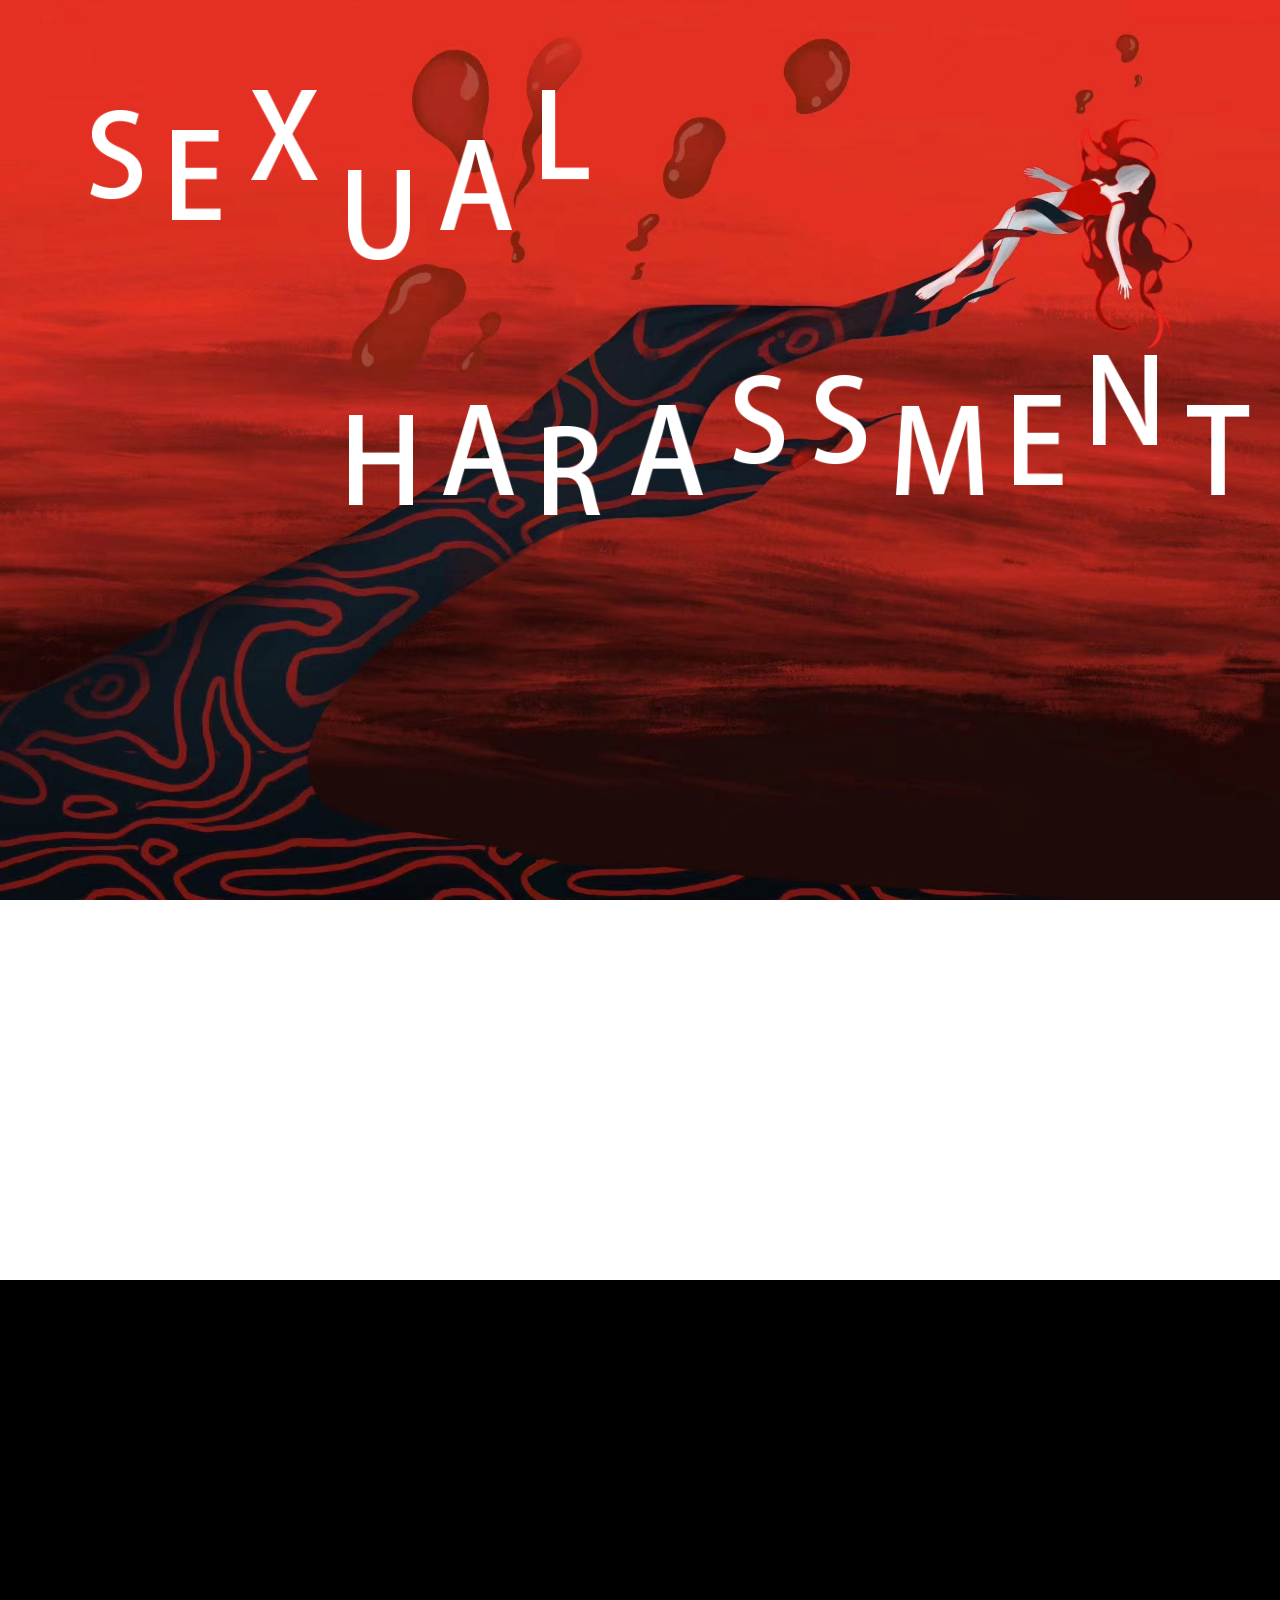
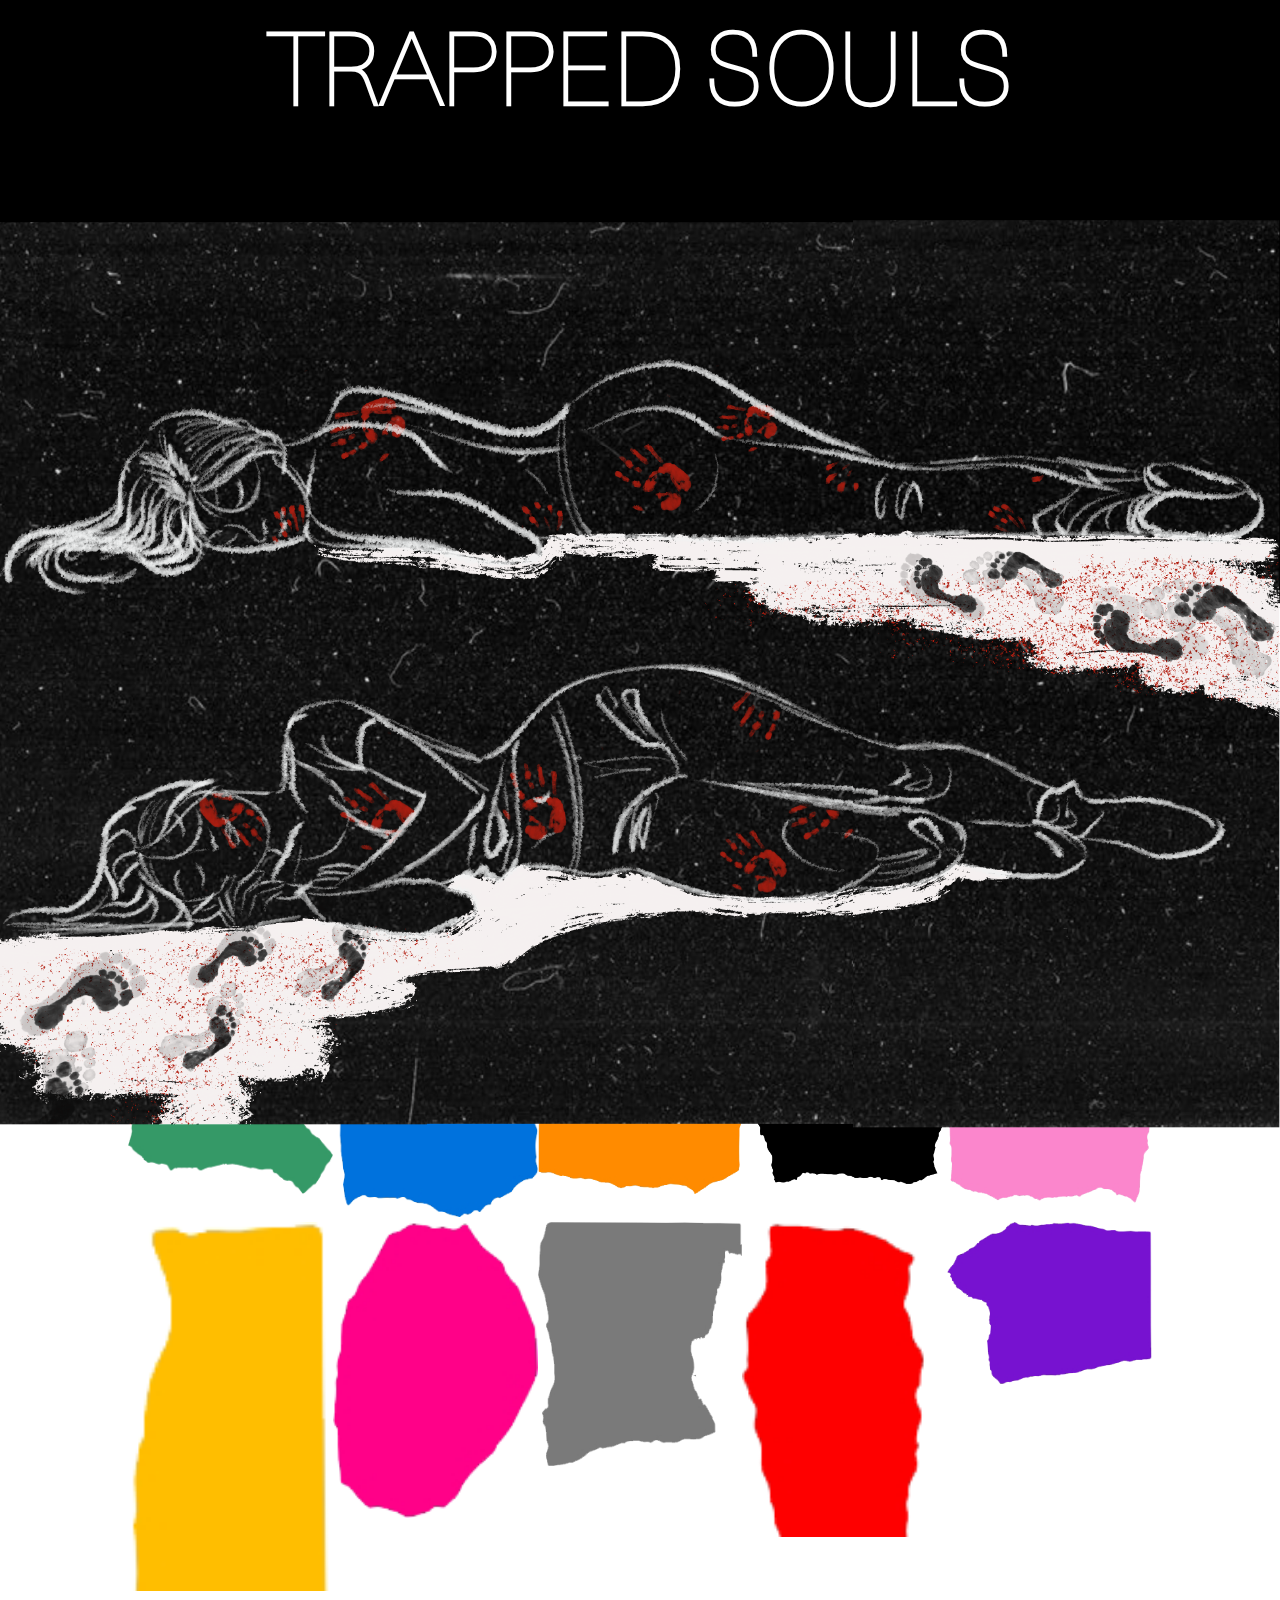
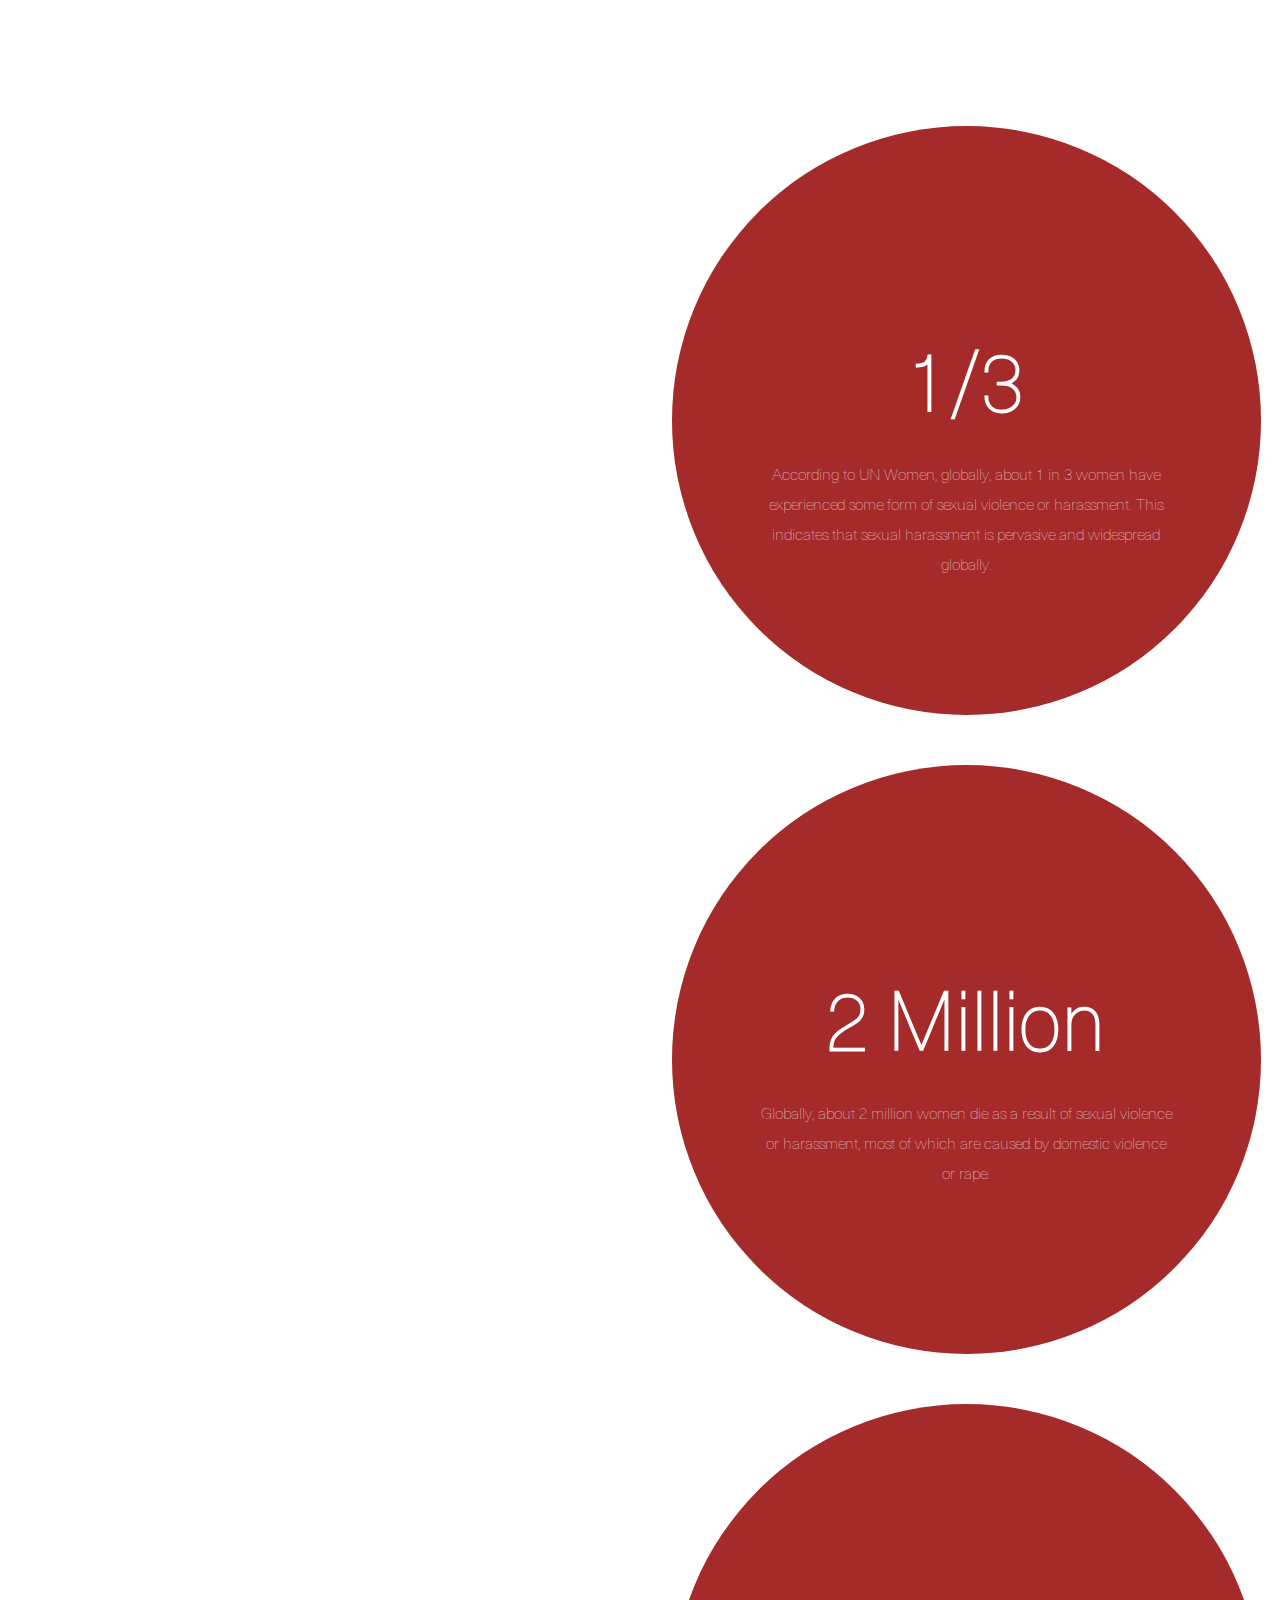
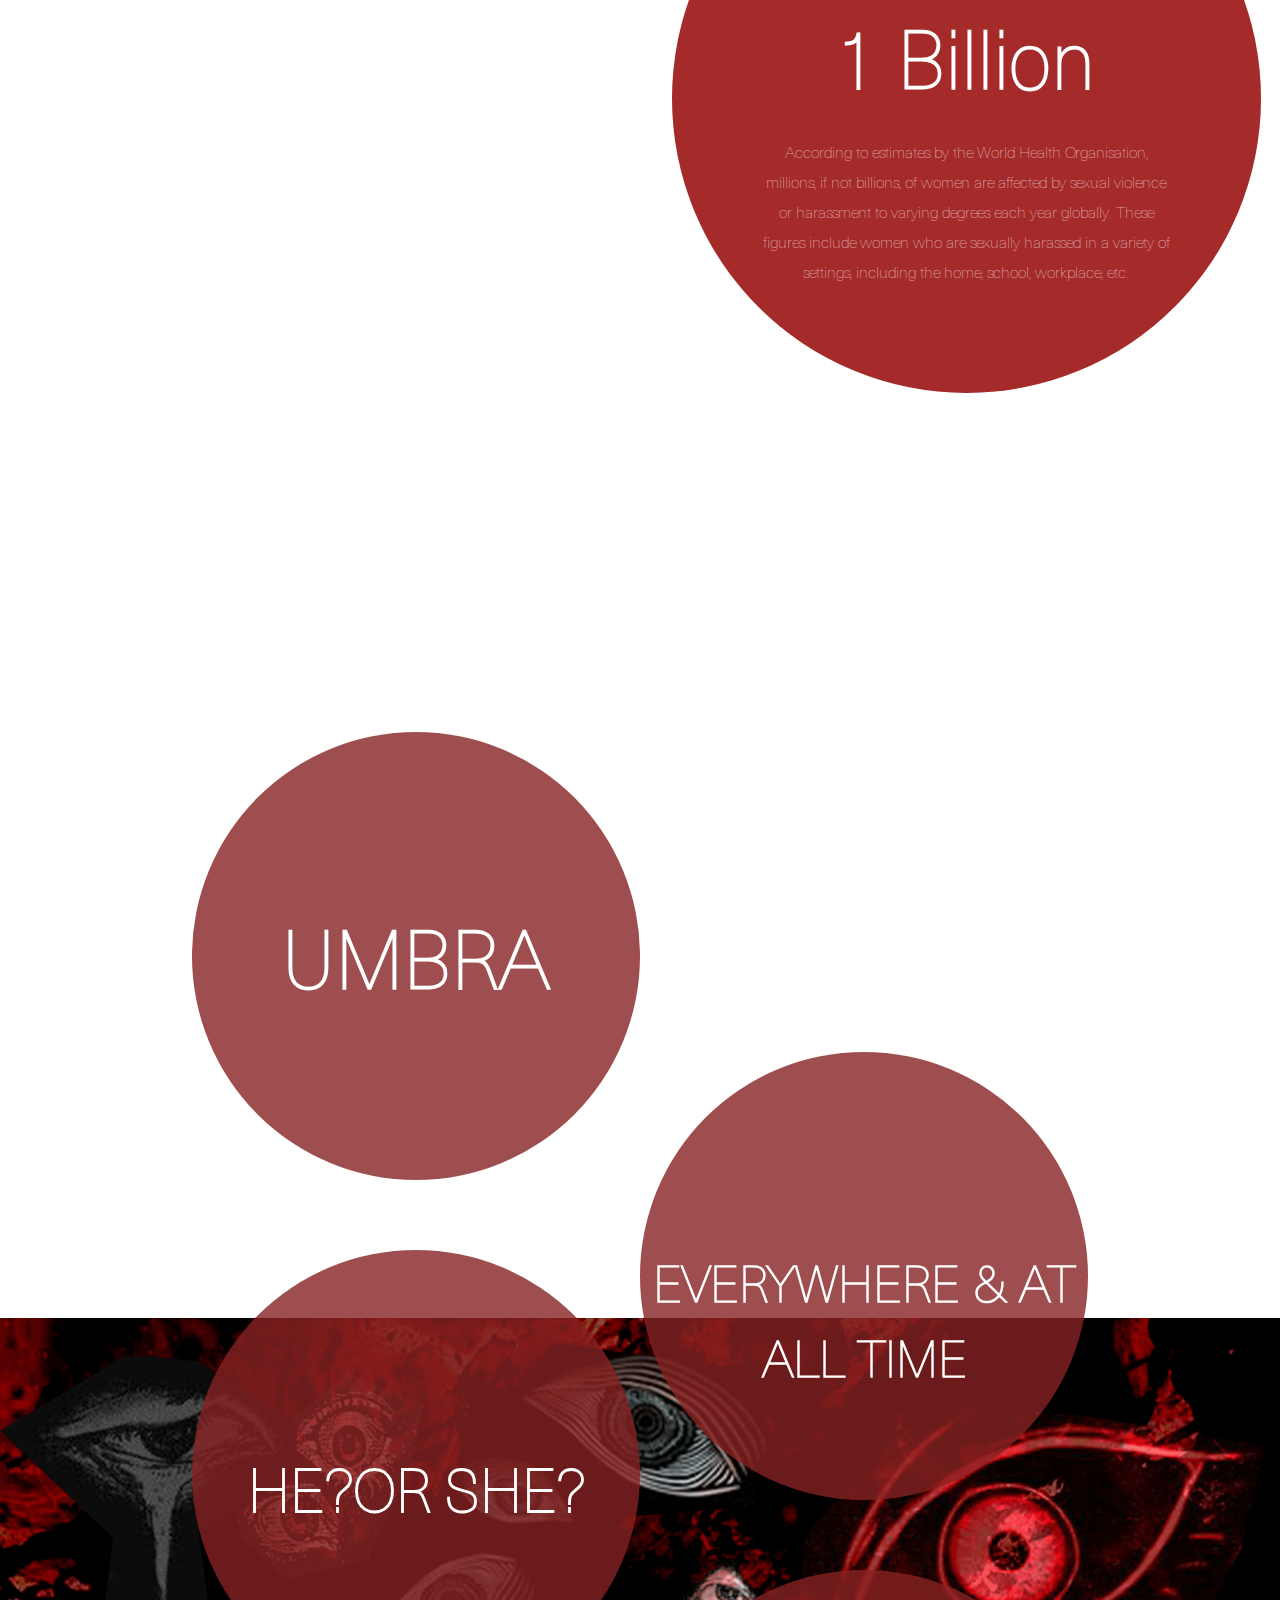
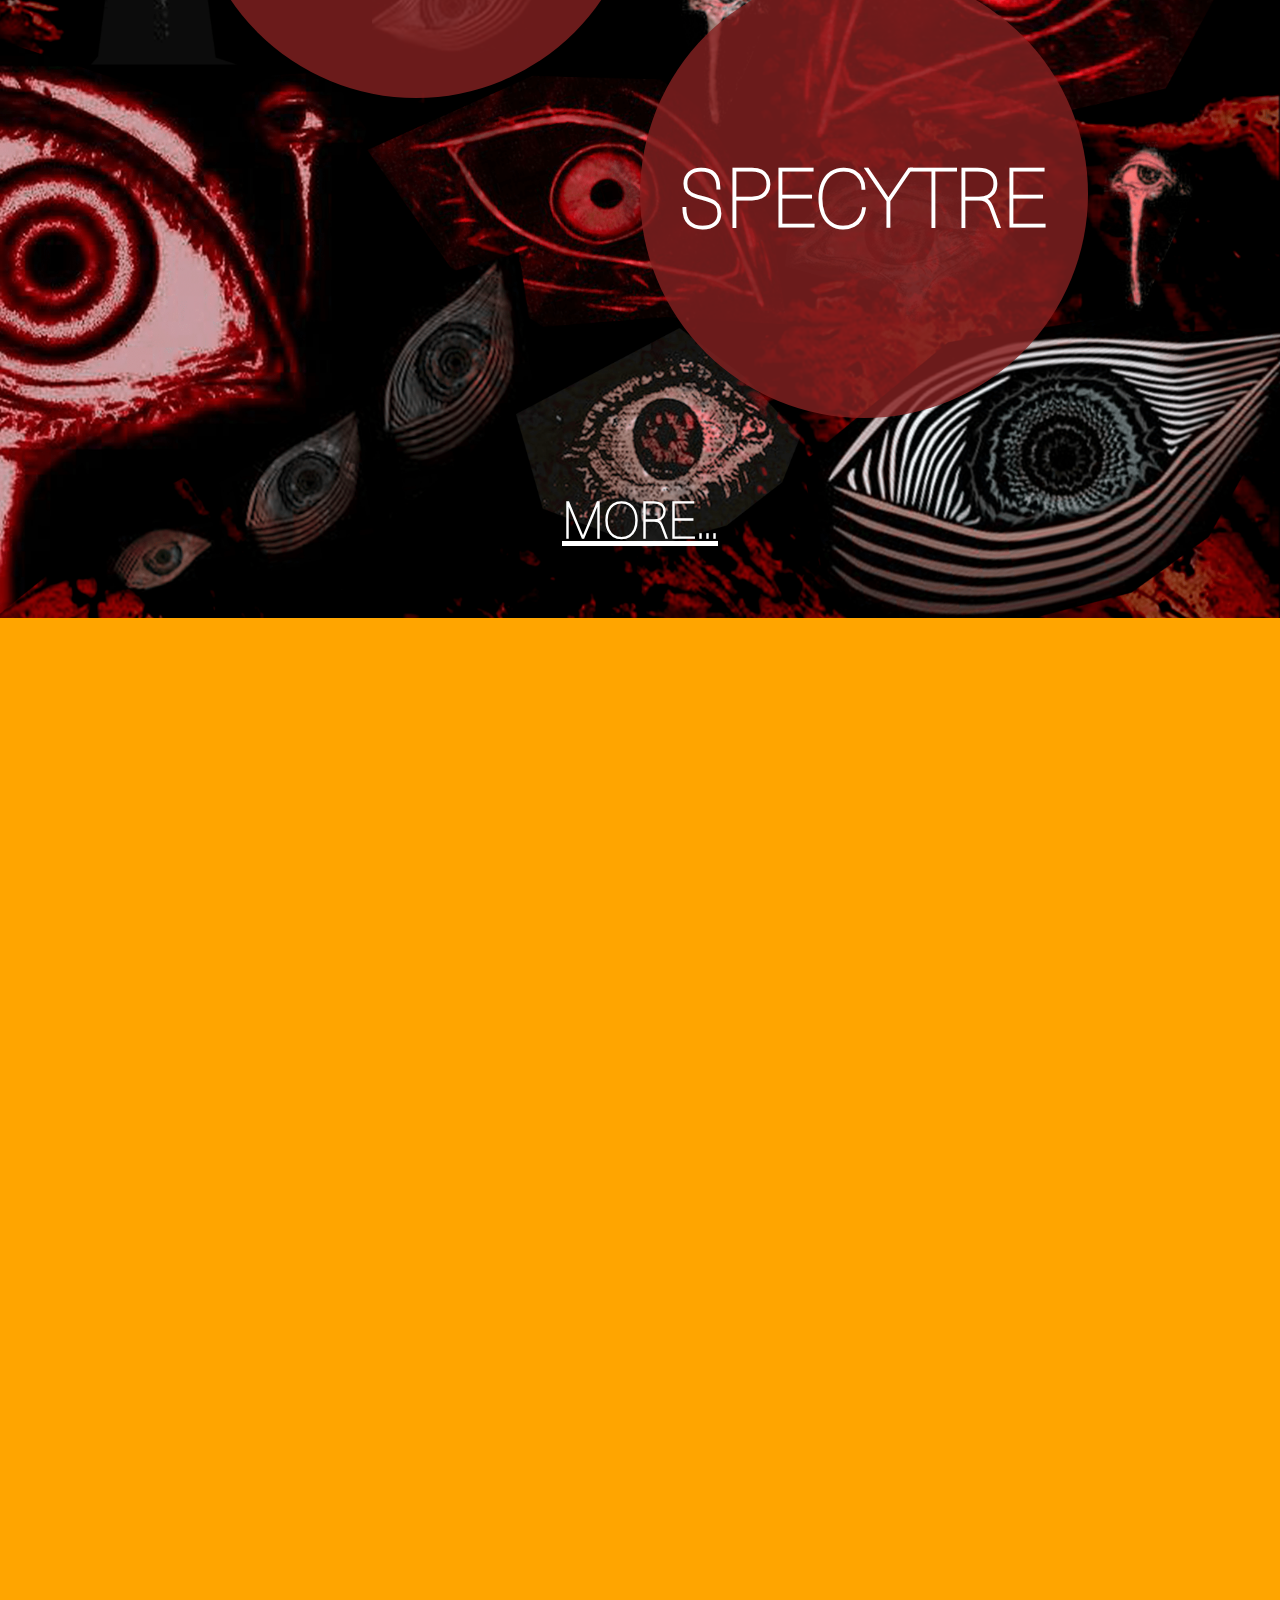
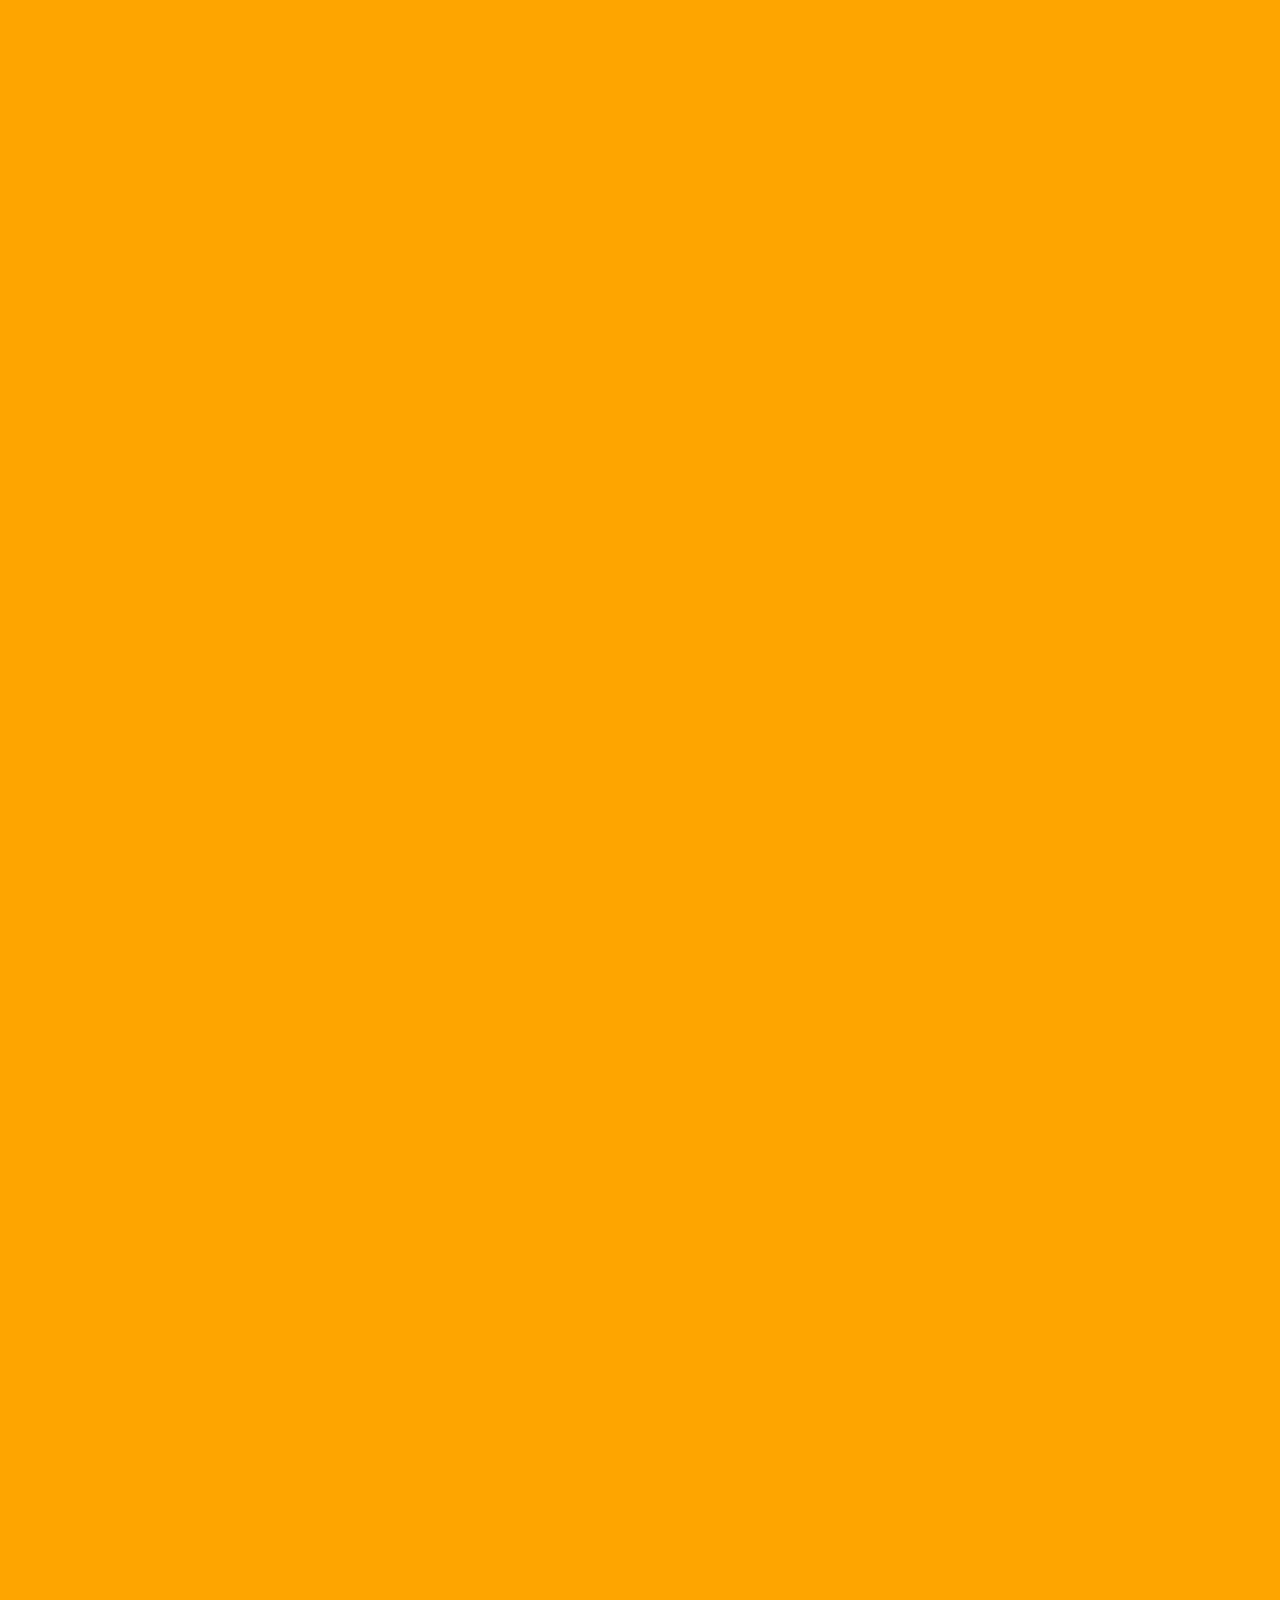
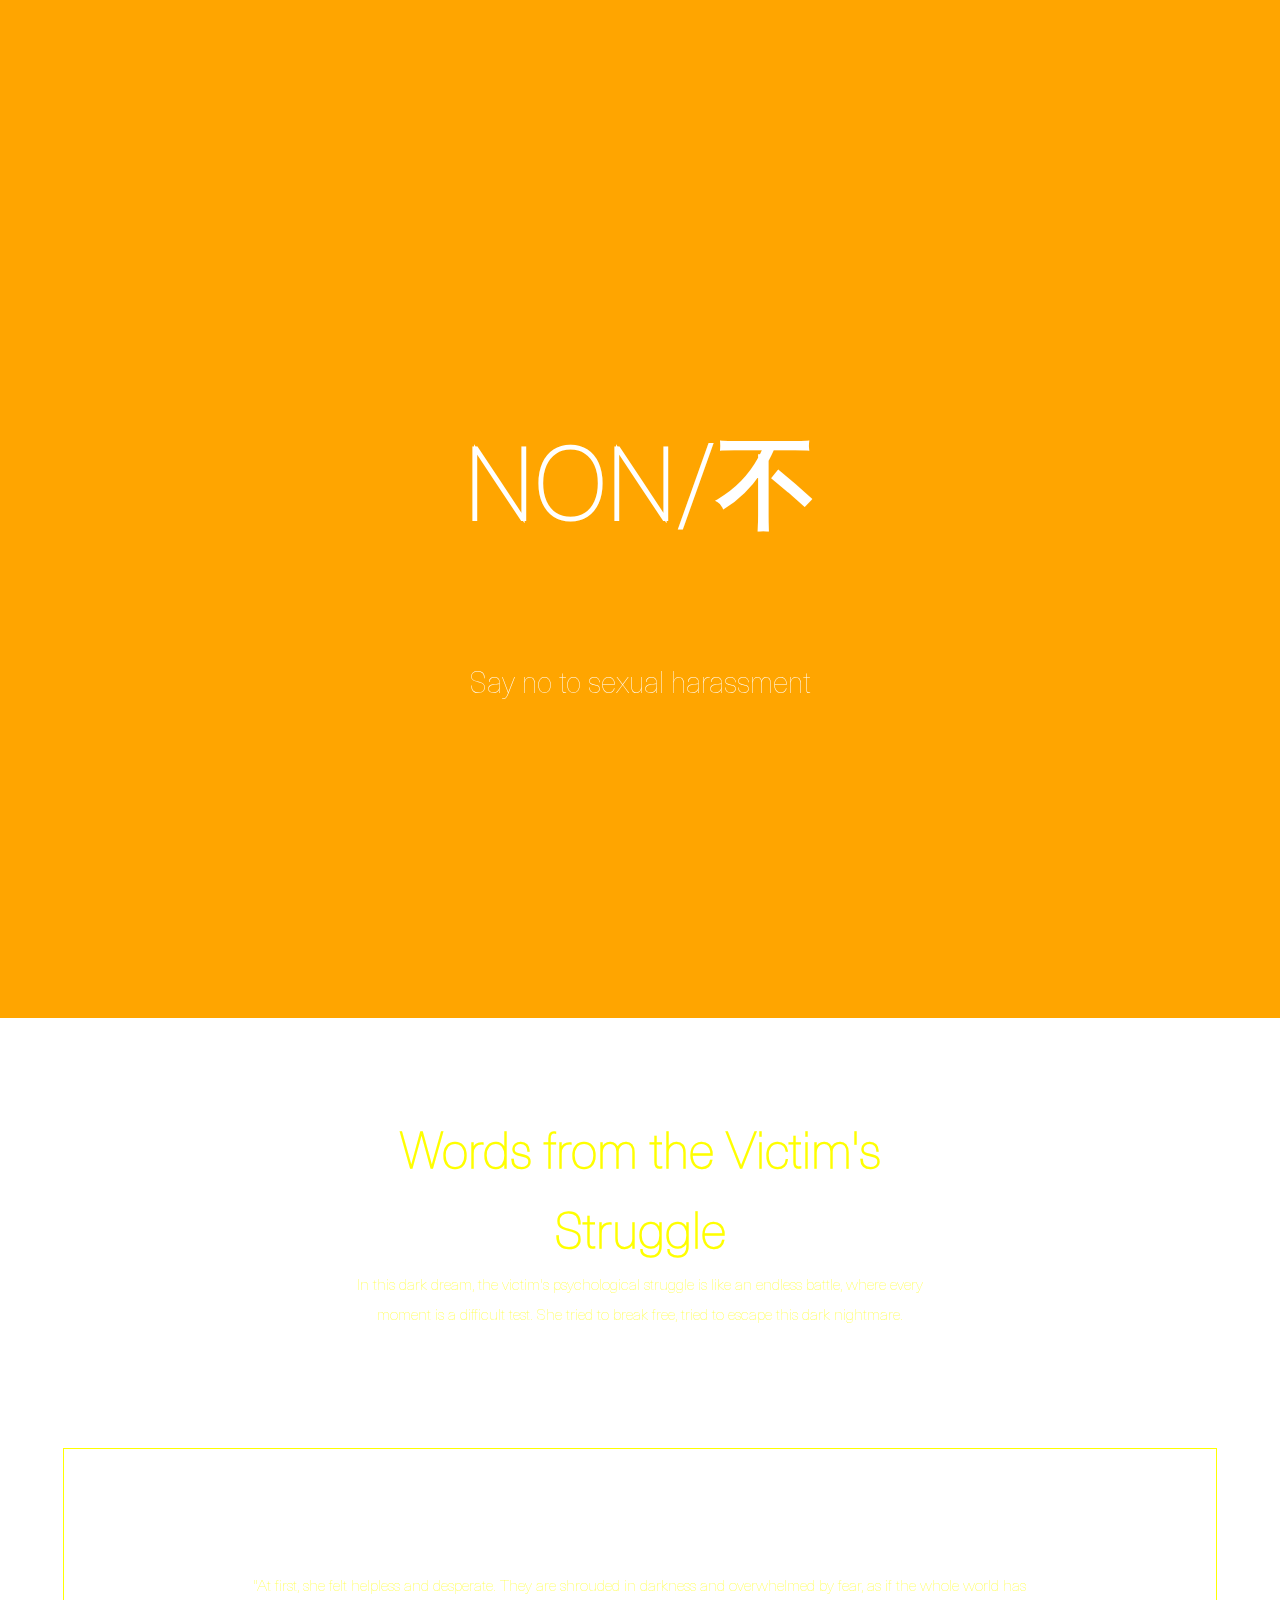
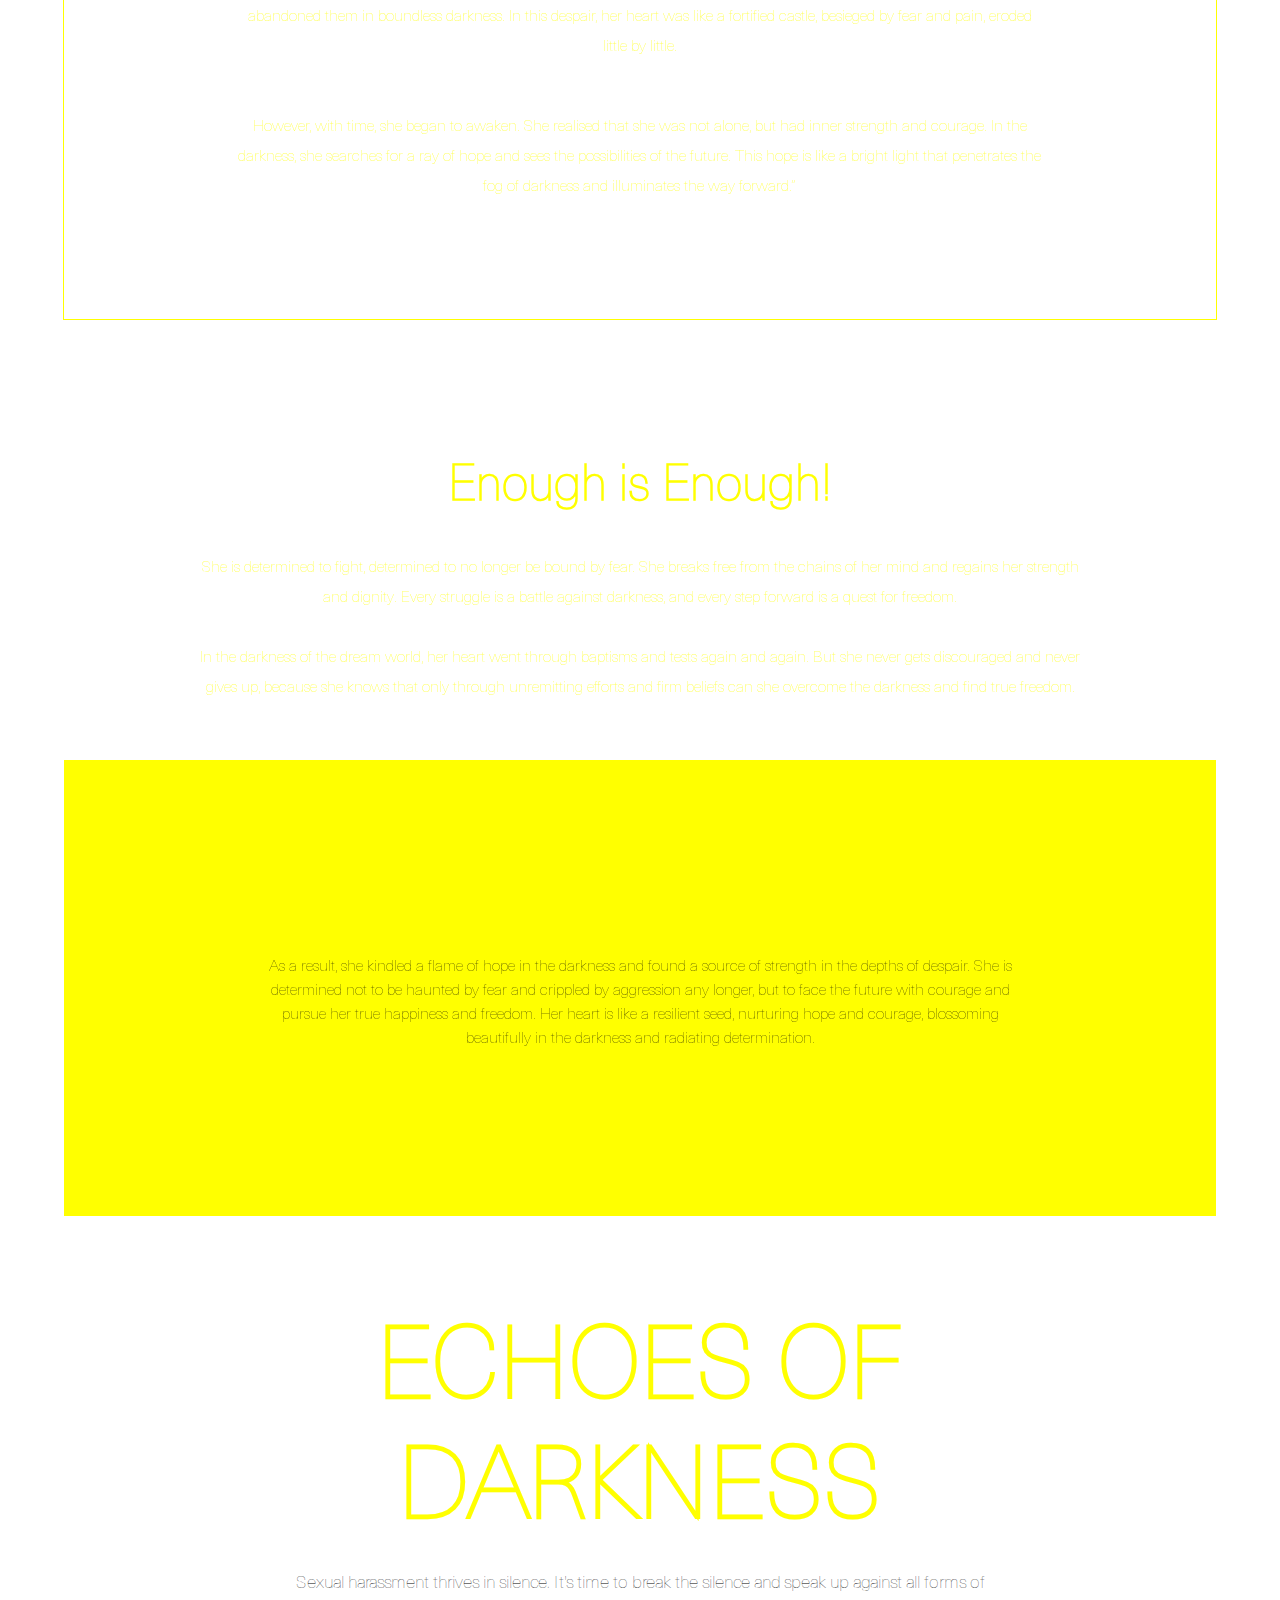
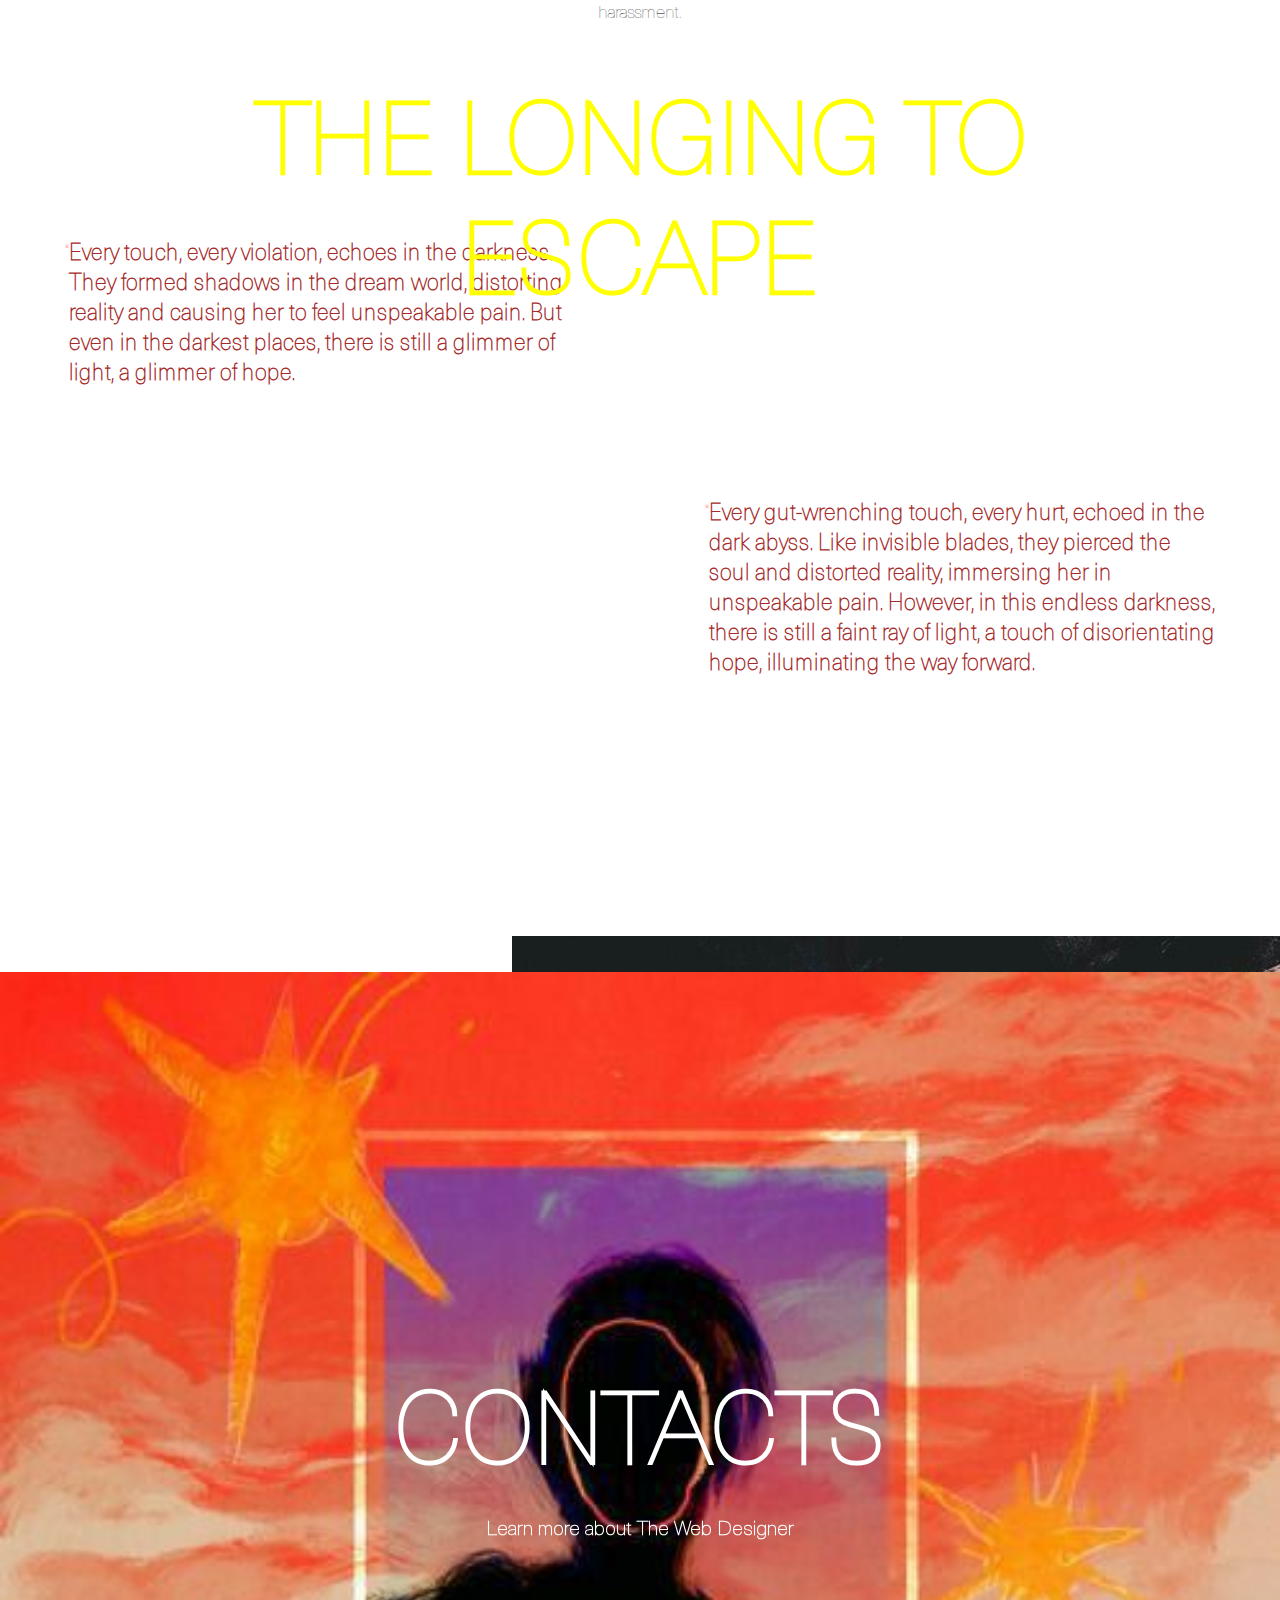
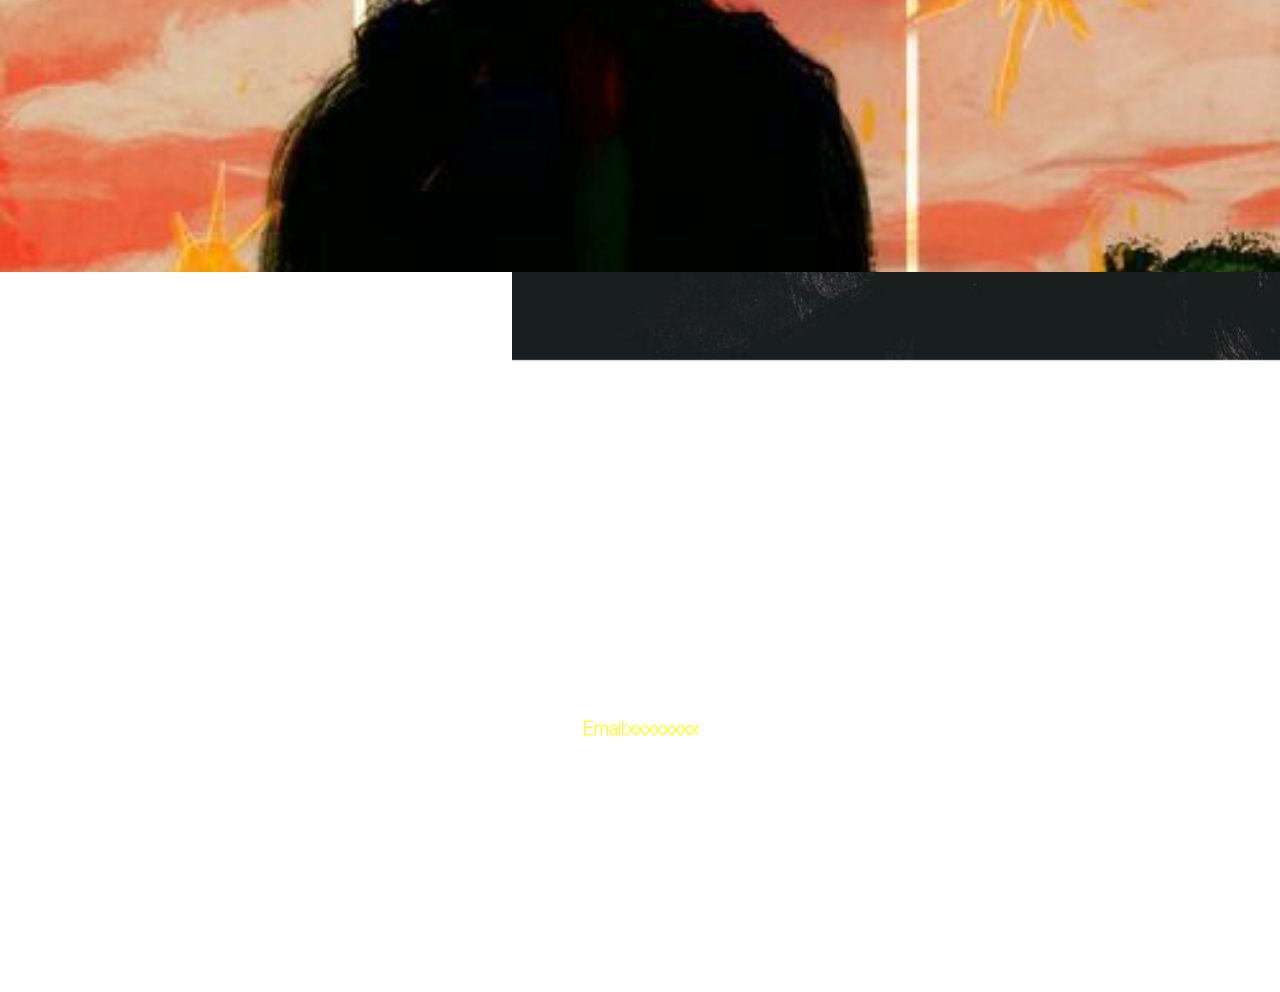
==== index.html @ e3e2cad4 "version1" ====
<!DOCTYPE html>
<html>
<head>
    <meta charset="UTF-8">
    <meta name="viewport" content="width=device-width, initial-scale=1.0">
    <title>Document</title>
    <link rel="stylesheet" href="css/style.css">
    <script src="js/jquery.min.js"></script>
    <script src="js/jquery-ui.min.js"></script>
</head>
<body>

<div id="container1">
    <div id="bg1"></div>
    <div class="content1">
        <div class="picinner">
            <div class="pictop">
                <div class="pics">
                    <img src="images/s.png">
                </div>
                <div class="pice">
                    <img src="images/e.png">
                </div>
                <div class="picx">
                    <img src="images/x.png">
                </div>
                <div class="picu">
                    <img src="images/u.png">
                </div>
                <div class="pica">
                    <img src="images/a.png">
                </div>
                <div class="picl">
                    <img src="images/l.png">
                </div>
            </div>
            <div class="picbottom">
                <div class="pich">
                    <img src="images/h.png">
                </div>
                <div class="pica">
                    <img src="images/a.png">
                </div>
                <div class="picr">
                    <img src="images/r.png">
                </div>
                <div class="pica">
                    <img src="images/a.png">
                </div>
                <div class="pics">
                    <img src="images/s.png">
                </div>
                <div class="pics">
                    <img src="images/s.png">
                </div>
                <div class="picm">
                    <img src="images/m.png">
                </div>
                <div class="pice">
                    <img src="images/e.png">
                </div>
                <div class="picn">
                    <img src="images/n.png">
                </div>
                <div class="pict">
                    <img src="images/t.png">
                </div>
            </div>
        </div>
        <div class="text">
            <div class="intro">
                <p>In this dream, the dreamscape slowly unfolds, a blurred and disorientating landscape shrouded in encircling darkness. A lone female figure gradually emerges in the dreamscape, her silhouette looming in the darkness as if bound by some invisible force.</p>
            </div>
        </div>
    </div>
    <div id="close">
        <div class="closeinner">
            <div class="closecontent">
                <p>In the most of the dream, the female feels a sense of unease and fear that seems to foretell something ominous that is about to happen. She begins to look for a way out, but around every corner is an endless darkness, unable to find any glimmer of hope.. </p>
            </div>
            <div class="closebutton">
                <p id="closebutton">Close</p>
            </div>
        </div>
    </div>
</div>

<div id="container2">
    <div class="content21">
        <h1 id="c2">TRAPPED SOULS</h1>
        <div class="text">
            <p>"Break the silence, break the cycle. Let's end sexual harassment together."</p>
        </div>
    </div>
    <div class="content22">
        <div class="content22-flex">
            <div class="content22per">
                <div class="tip1">
                    <p>Gender discrimination</p>
                </div>
                <div class="tip2">
                    <p>Objectification</p>
                </div>
            </div>
            <div class="content22per">
                <div class="tip1">
                    <p>Power dynamics</p>
                </div>
                <div class="tip2">
                    <p>Rape Culture</p>
                </div>
            </div>
        </div>
        <div class="content22mid">
            <div class="tip3">
                <p>UNACTIONABLE TIPS</p>
            </div>
            <div class="tip4">
                <p>"Your body, your rules. No one has the right to make you uncomfortable."</p>
            </div>
        </div>
    </div>
    <div id="bg2">
        <div class="bg2inner">
            <div class="bgimg2-1">
                <img src="images/bg2-1.png">
            </div>
            <div class="bgimg2-2">
                <img src="images/bg2-2.png">
            </div>
            <div class="bgimg2-3">
                <img src="images/bg2-3.png">
            </div>
        </div>
    </div>
</div>

<div id="container3">
    <div class="title">
        <h1>STICKY NOTES</h1>
        <h1>ABOUT</h1>
        <h1>NIGHTMARES</h1>
    </div>
    <div id="droppable">
        <div class="img">
            <img src="images/area/2.png" id="img2">
        </div>
        <div class="img">
            <img src="images/area/3.png" id="img3">
        </div>
        <div class="img">
            <img src="images/area/7.png" id="img7">
        </div>
        <div class="img">
            <img src="images/area/8.png" id="img8">
        </div>
        <div class="img">
            <img src="images/area/9.png" id="img9">
        </div>
        <div class="img">
            <img src="images/area/1.png" id="img1">
        </div>
        <div class="img">
            <img src="images/area/4.png" id="img4">
        </div>
        <div class="img">
            <img src="images/area/5.png" id="img5">
        </div>
        <div class="img">
            <img src="images/area/10.png" id="img10">
        </div>
        <div class="img">
            <img src="images/area/6.png" id="img6">
        </div>
    </div>
</div>

<div id="container4">
    <div class="bg4">
        <div class="text">
            <p>Sexual harassment isn't just a violation of boundaries, it's a violation of dignity and respect.</p>
        </div>
        <h1>PLUNGED</h1>
        <h1>INTO</h1>
        <h1>DARKNESS</h1>
    </div>
    <div class="content4">
        <div class="content4per">
            <h2>1/3</h2>
            <div class="content4text">
                <p>According to UN Women, globally, about 1 in 3 women have experienced some form of sexual violence or harassment. This indicates that sexual harassment is pervasive and widespread globally.</p>
            </div>
        </div>
        <div class="content4per">
            <h2>2 Million</h2>
            <div class="content4text">
                <p>Globally, about 2 million women die as a result of sexual violence or harassment, most of which are caused by domestic violence or rape.</p>
            </div>
        </div>
        <div class="content4per">
            <h2>1 Billion</h2>
            <div class="content4text">
                <p>According to estimates by the World Health Organisation, millions, if not billions, of women are affected by sexual violence or harassment to varying degrees each year globally. These figures include women who are sexually harassed in a variety of settings, including the home, school, workplace, etc.</p>
            </div>
        </div>
    </div>
</div>

<div id="container5">
    <div class="bg5"></div>
    <div class="content5">
        <h1>TENTACLES OF FEAR</h1>
        <div class="content5per">
            <div class="content5-1">
                <h2 id="t1">UMBRA</h2>
                <div id="c1">In the low hours of the night, it often seems as if a dark shadow hangs over my mood. It was an invisible pressure, as if there was always a pair of eyes watching me, making me shudder. Whenever I stepped into a crowd, I could always feel an ominous aura, as if some kind of unwanted guest was secretly peering at me. Those gazes, sometimes gently gliding over my skin, and sometimes like sharp blades cutting deep into my heart.</div>
            </div>
        </div>
        <div class="content5per">
            <div class="content5-2">
                <h2 id="t2">EVERYWHERE & AT ALL TIME</h2>
                <div id="c22">I tried to escape, I tried to get rid of this pressure, but it never helped. They seemed to be everywhere and all the time. I began to doubt my own thinking, everything around me, even my own existence. This fear, not because of any actual harm they might do, but because their very existence was a kind of destruction of my spirit.</div>
            </div>
        </div>
        <div class="content5per">
            <div class="content5-3">
                <h2 id="t3">HE?OR SHE?</h2>
                <div id="c3">He, or she, whose gender I can't even determine, seems to be a ghost that appears in my life without a sound. Their presence, not through direct words or actions, but through a veiled way, in subtle and devious forms. It was an unnamed email, an anonymous phone call, or a note that always hinted that they knew all about me, but were unwilling to reveal it directly. This uneasiness, as if it were a needle stuck in my heart, kept tormenting me every day.</div>
            </div>
        </div>
        <div class="content5per">
            <div class="content5-4">
                <h2 id="t4">SPECYTRE</h2>
                <div id="c4">Whenever night falls, I feel like a trapped bird with nowhere to run. Their presence made me feel as if I was trapped in a dark maze, unable to find an exit. I on the other hand, could only endure this invisible torment in silence, hoping that one day, this nightmare would end.</div>
            </div>
        </div>
        <div class="more">
            <p><a href="">MORE...</a></p>
        </div>
    </div>
    
</div>

<div id="container6">
    <div class="video-background">
        <video autoplay loop muted playsinline>
            <source src="images/mv1.mp4" type="video/mp4">
            Your browser does not support the video tag.
        </video>
    </div>
    <div class="content6">
        <div class="content6innner">
            <h1 id="c6">NON/不</h1>
            <div class="content6-text">
                <p>Say no to sexual harassment</p>
            </div>
        </div>
        <div class="content6per">
            <div class="content6-1">
                <p>I know that I have tried to hide my pain with silence, but now I am determined not to remain silent. I refuse to be bound by fear any longer, and I will be brave enough to stand up and speak out about what I've been through.</p>
            </div>
            <div class="content6-2">
                <p>My voice will no longer be silenced; I want the world to hear my cries and I want justice to be done. I am no longer a victim, I am the owner of life, I have rights and dignity.</p>
            </div>
            <div class="content6-3">
                <p>Today, I choose not to be silent anymore because I know that my voice has power and my courage will charge the world.</p>
            </div>
        </div>
    </div>
</div>

<div id="container7">
    <div class="video-background2">
        <video autoplay loop muted playsinline>
            <source src="images/mv2.mp4" type="video/mp4">
            Your browser does not support the video tag.
        </video>
    </div>
    <div class="content7">
        <div class="content7-1">
            <h2>Words from the Victim's Struggle</h2>
            <p>In this dark dream, the victim's psychological struggle is like an endless battle, where every moment is a difficult test.
                She tried to break free, tried to escape this dark nightmare.</p>
        </div>
        <div class="content7-2">
            <div class="content7-2per">
                <p>"At first, she felt helpless and desperate. They are shrouded in darkness and overwhelmed by fear, as if the whole world has abandoned them in boundless darkness. In this despair, her heart was like a fortified castle, besieged by fear and pain, eroded little by little.</p>
            </div>
            <div class="content7-2per">
                <p>However, with time, she began to awaken. She realised that she was not alone, but had inner strength and courage. In the darkness, she searches for a ray of hope and sees the possibilities of the future. This hope is like a bright light that penetrates the fog of darkness and illuminates the way forward.”</p>
            </div>
        </div>
        <div class="content7-3">
            <h2>Enough is Enough!</h2>
            <div class="content7-3per">
                <p>She is determined to fight, determined to no longer be bound by fear. She breaks free from the chains of her mind and regains her strength and dignity. Every struggle is a battle against darkness, and every step forward is a quest for freedom.</p>
            </div>
            <div class="content7-3per">
                <p>In the darkness of the dream world, her heart went through baptisms and tests again and again. But she never gets discouraged and never gives up, because she knows that only through unremitting efforts and firm beliefs can she overcome the darkness and find true freedom.</p>
            </div>
        </div>
        <div class="content7-4">
            <p>As a result, she kindled a flame of hope in the darkness and found a source of strength in the depths of despair. She is determined not to be haunted by fear and crippled by aggression any longer, but to face the future with courage and pursue her true happiness and freedom. Her heart is like a resilient seed, nurturing hope and courage, blossoming beautifully in the darkness and radiating determination.</p>
        </div>
    </div>
</div>

<div id="container8">
    <h2>ECHOES OF DARKNESS</h2>
    <div class="content8">
        <p>Sexual harassment thrives in silence. It's time to break the silence and speak up against all forms of harassment.</p>
    </div>
    <div class="content8inner">
        <div class="content8left">
            <div class="content8p">
                <p>*</p>
            </div>
            <div class="content8c">
                <p>Every touch, every violation, echoes in the darkness. They formed shadows in the dream world, distorting reality and causing her to feel unspeakable pain. But even in the darkest places, there is still a glimmer of light, a glimmer of hope.</p>
            </div>
        </div>
        <div class="content8right">
            <div class="content8p">
                <p>*</p>
            </div>
            <div class="content8c">
                <p>Every gut-wrenching touch, every hurt, echoed in the dark abyss. Like invisible blades, they pierced the soul and distorted reality, immersing her in unspeakable pain. However, in this endless darkness, there is still a faint ray of light, a touch of disorientating hope, illuminating the way forward.</p>
            </div>
        </div>
    </div>
</div>

<div id="container9">
    <div class="bg9">
        <p><img src="images/bg9.jpg" id="bg9img"></p>
    </div>
    <div class="content9">
        <h2>THE LONGING TO ESCAPE</h2>
        <div class="content9per">
            <div class="content9-1">
                <p>"Remember that you are loved and you deserve to be respected and protected. Don't let fear and despair take over your mind, but fill every inch of space with hope and courage. You have the right to choose your own path and reclaim your own freedom and happiness. May you feel the love and warmth in this difficult journey and rejuvenate your life."</p>
            </div>
        </div>
        <div class="content9per">
            <div class="content9-2">
                <p>"I am here for you, listening to you and supporting you every step of the way. Whenever and wherever you are, you can count on me and share your feelings and thoughts with me. Your pain is not eternal, but a temporary storm, and I am confident that you will eventually be able to get out of the haze and welcome the bright sunshine."</p>
            </div>
        </div>
        <div class="content9per">
            <div class="content9-3">
                <p>"My dear, I know you are going through unimaginable pain and distress, but please believe that you are not alone. What you are going through is not something you should have to endure. Your pain and fear do not define your worth and dignity. You are a strong and courageous person who has endless strength and hope within you."</p>
            </div>
        </div>
    </div>
</div>

<div id="container10">
    <div class="bg10"></div>
    <div class="content10">
        <h2>CONTACTS</h2>
        <div class="content10-1">
            <p>Learn more about The Web Designer</p>
        </div>
        <div class="content10-2">
            <p>Jiale Tang</p>
            <p>Phone: +44 0752xxxxxx</p>
        </div>
        <div class="content10-3">
            <p>Email:xxxxxxxx</p>
        </div>
    </div>
</div>

<script src="js/index.js"></script>
</body>
</html>
---- css/style.css ----
@font-face {
    font-family: 'Neue';
    src: url('../font/Neue.ttf') format('truetype');
    font-weight: normal;
    font-style: normal;
    font-display: swap;
}

*{
    padding: 0;
    margin: 0;
}
body{
    font-family: "Neue";
}
h1,h2{
    font-family: "Neue";
}
#container1{
    width: 100%;
    position: relative;
}
#bg1{
    position: fixed;
    background-image: url(../images/bg1.jpg);
    background-size: cover;
    background-repeat: no-repeat;
    width: 100%;
    height: 100vh;
    z-index: -1;
}
#close{
    position: fixed;
    width: 100%;
    bottom: 30px;
    z-index: 1;
    opacity: 0;
}
.closeinner{
    width: 600px;
    margin: 0 auto;
    padding: 30px 50px;
    border-radius: 100px;
    background-color: rgba(255, 255, 255, 0.3);
}
.closecontent p{
    color: white;
    font-size: 16px;
    font-weight: bold;
}
.closebutton{
    text-align: right;
}
.closebutton p{
    font-size: 18px;
    font-weight: bold;
    text-decoration: underline;
    color: white;
}
.closebutton p:hover{
    cursor: pointer;
}
.content1 img{
    height: 90px;
}
.picinner{
    display: none;
}
.pictop{
    display: flex;
    padding: 10vh;
}
.pictop div,.picbottom div{
    margin-right: 30px;
}
.pics{
    padding-top: 20px;
}
.pice{
    padding-top: 40px;
}
.picu{
    padding-top: 80px;
}
.pica{
    padding-top: 50px;
}
.pich{
    padding-top: 60px;
}
.picr{
    padding-top: 70px;
}
.picm{
    padding-top: 50px;
}
.pict{
    padding-top: 50px;
}
.picbottom{
    display: flex;
    justify-content: right;
}
#container1 .text{
    width: 70%;
    margin: 400px auto 0 auto;
    text-align: center;
    padding-bottom: 300px;
}
#container1 .text p{
    color: white;
    line-height: 30px;
    font-size: 18px;
    font-weight: bold;
}


#container2{
    width: 100%;
    height: 100vh;
    position: relative;
    background-color: black;
    z-index: 2;
}
#bg2{
    position: absolute;
    top: 60vh;
    z-index: 22;
}
.bg2inner{
    display: flex;
    justify-content: space-around;
    flex-wrap: nowrap;
}
.bgimg2-1,.bgimg2-2,.bgimg2-3{
    width: 100%;
}

.bg2inner img{
    width: 100%;
}
.content21{
    width: 100%;
    height: 100vh;
    text-align: center;
    position: absolute;
    bottom: 0;
    left: 0;
}
.content21 h1{
    text-align: center;
    color: white;
    font-size: 100px;
    line-height: 40vh;
    padding-top: 20vh;
}
.content21 .text{
    text-align: center;
    line-height: 80px;
}
.content21 .text p{
    color: white;
}
.content22{
    display: none;
    position: absolute;
    width: 100%;
    height: 100vh;
    z-index: 23;
    bottom: 0;
    left: 0;
}
.content22 p{
    color: red;
    font-size: 18px;
}
.content22-flex{
    width: 90%;
    margin: 0 auto;
    display: flex;
    justify-content: space-between;
}
.tip1{
    padding-bottom: 10vh;
}
.content22-flex{
    padding-bottom: 12vh;
}
.content22mid{
    width: 100%;
    text-align: center;
}
.tip3{
    padding-bottom: 150px;
}


#container3{
    width: 100%;
    position: relative;
    z-index: 1;
    background-color: white;
}
#container3 .title{
    padding: 50px 0;
}
#container3 .title h1{
    color: yellow;
    text-align: center;
    font-size: 100px;
    line-height: 100px;
}

#droppable{ 
    width: 80%;
    margin: 50px auto 0 auto;
    display: flex;
    justify-content: space-between;
    flex-wrap: wrap;
    padding-bottom: 80px;
}
#droppable .img{
    width: 20%;
}
#droppable .img img{
    width: 100%;
}

#container4{
    width: 100%;
    height: 100vh;
    position: relative;
    z-index: 3;
    background-color: white;
}

.bg4{
    position: absolute;
    bottom: 0;
    left: 0;
    width: 50%;
    height: 100vh;
    background-image: url(../images/eyes2-min-min.png);
    background-size: cover;
}
.bg4 .text{
    width: 70%;
    margin: 0 auto;
    padding: 50px 0;
    text-align: center;
}
.bg4 .text p{
    color: white;
    line-height: 35px;
    font-size: 16px;
}
.bg4 h1{
    line-height: 100px;
    font-size: 90px;
    color: white;
    text-align: center;
}

.content4{
    width: 49%;
    float: right;
}
.content4per{
    width: 46vw;
    height: 46vw;
    border-radius: 50%;
    background-color: brown;
    text-align: center;
    margin: 50px auto;
}
.content4per h2{
    color: white;
    padding-top: 15vw;
    font-size: 80px;
}
.content4text{
    width: 70%;
    margin: 20px auto;
}
.content4text p{
    line-height: 30px;
    font-size: 16px;
    color: white;
}



#container5{
    width: 100%;
    height: 100vh;
    position: relative;
    z-index: 51;
}
.bg5{
    width: 100%;
    height: 100vh;
    position: absolute;
    left: 0;
    bottom: 0;
    background-image: url(../images/eyes-min.png);
    background-size: cover;
}

.content5{
    position: absolute;
    width: 100%;
    z-index: 52;
}
.content5 h1{
    padding-top: 100px;
    text-align: center;
    font-size: 80px;
    line-height: 120px;
    color: white;
}
.content5per{
    width: 70%;
    margin: 0 auto;
}
.content5-1,.content5-2,.content5-3,.content5-4{
    width: 35vw;
    height: 35vw;
    border-radius: 50%;
    background-color:rgba(134, 34, 34, 0.8);
    margin-top: 70px;
}
.content5-1 h2,.content5-4 h2{
    line-height: 35vw;
    color: white;
    text-align: center;
    font-size: 80px;
}
.content5-2 h2{
    padding-top: 15vw;
    color: white;
    text-align: center;
    font-size: 50px;
}
.content5-3 h2{
    padding-top: 15vw;
    color: white;
    text-align: center;
    font-size: 60px;
}
.content5-1 div,.content5-2 div,.content5-3 div,.content5-4 div{
    color: white;
    width: 25vw;
    height: 25vw;
    margin: 0 auto;
    font-size: 16px;
    display: none;
    padding-top: 10vw;
}
.more{
    text-align: center;
    padding: 50px 0;
    clear: both;
}
.more p a{
    line-height: 100px;
    color: white;
    font-size: 50px;
    font-weight: bold;
}
.content5-2,.content5-4{
    float: right;
    margin-top: -10vw;
}


#container6{
    width: 100%;
    height: 400vh;
    position: relative;
    background-color: orange;
    z-index: 61;
    overflow: hidden;
}
.video-background {
    width: 100%; 
    height: 100vh; 
    overflow: hidden;
    bottom: 0;
    left: 0;
    position: absolute;
  }
   
.video-background video {
    position: absolute; 
    top: 50%;
    left: 50%;
    transform: translate(-50%, -50%);
    min-width: 100%;
    min-height: 100%;
    width: auto;
    height: auto;
    z-index: 60; 
}

.content6innner{
    width: 100%;
    height: 100vh;
    text-align: center;
    position: absolute;
    bottom: 0;
    left: 0;
    z-index: 62;
    
}
.content6innner h1{
    text-align: center;
    color: white;
    font-size: 100px;
    line-height: 40vh;
    padding-top: 20vh;
}
.content6-text{
    font-size: 30px;
    color: white;
}
.content6per{
    width: 75vh;
    height: 100%;
    text-align: center;
}
.content6-1{
    width: 71vh;
    height: 20vh;
    position: fixed;
    left: 100%;
    top: 0;
    background-color: brown;
    z-index: 67;
    padding: 40vh 2vh;
}
.content6-1 p{
    color: white;
}
.content6-2{
    width: 71vh;
    height: 20vh;
    position: fixed;
    left: 100%;
    top: 0;
    background-color: white;
    z-index: 68;
    padding: 40vh 2vh;
}
.content6-2 p{
    color: orange;
}
.content6-3{
    width: 71vh;
    height: 20vh;
    position: fixed;
    left: 100%;
    top: 0;
    background-color: brown;
    z-index: 69;
    padding: 40vh 2vh;
}
.content6-3 p{
    color: white;
}


#container7{
    width: 100%;
    height: 100vh;
    z-index: 71;
    position: relative;
    clear: both;
}
.video-background2 {
    width: 100%; 
    height: 100vh; 
    overflow: hidden;
    bottom: 0;
    left: 0;
    position: absolute;
  }
   
.video-background2 video {
    position: absolute; 
    top: 50%;
    left: 50%;
    transform: translate(-50%, -50%);
    min-width: 100%;
    min-height: 100%;
    z-index: 72; 
}
.content7{
    position: absolute;
    z-index: 73;
    text-align: center;
}
.content7 h2{
    line-height: 80px;
    color: yellow;
    
    font-size: 50px;
}
.content7-1{
    padding: 70px;
    max-width: 600px;
    width: 96%;
    margin: 20px auto;
}
.content7-1 p{
    line-height: 30px;
    font-size: 16px;
    color: yellow;
    
    font-size: 16px;
}
.content7-2{
    width: 90%;
    margin: 50px auto;
    padding: 70px 0;
    border: 1px solid yellow;
}
.content7-2per{
    width: 70%;
    margin: 50px auto;
}
.content7-2per p{
    line-height: 30px;
    color: yellow;
    
    font-size: 16px;
}
.content7-3{
    padding: 70px 0 30px 0;
}
.content7-3per{
    width: 70%;
    margin: 30px auto;
}
.content7-3per p{
    font-size: 16px;
    color: yellow;
    line-height: 30px;
    font-size: 16px;
}
.content7-4{
    background-color: yellow;
    width: 60%;
    padding: 15%;
    margin: 0 auto;
}
.content7-4 p{
    font-size: 16px;
    color: black;
    
    font-size: 16px;
}


#container8{
    width: 100%;
    position: relative;
    background-color: white;
    z-index: 81;
    padding: 80px 0;
}
#container8 h2{
    text-align: center;
    font-size: 100px;
    line-height: 120px;
    color: yellow;
    max-width: 600px;
    margin: 0 auto;
    
}
.content8{
    width: 60%;
    margin: 30px auto;
    text-align: center;
}
.content8 p{
    font-size: 18px;
    line-height: 30px;
}
.content8inner{
    display: flex;
    justify-content: space-around;
    padding: 180px 0;
}
.content8left{
    display: flex;
    width: 40%;
}
.content8p p{
    color: red;
}
.content8c p{
    font-size: 22px;
    font-weight: bold;
    color: brown;
    line-height: 30px;
}
.content8right{
    display: flex;
    padding-top: 260px;
    width: 40%;
}


#container9{
    width: 100%;
    position: relative;
    background-color: white;
    z-index: 91;
}

.bg9{
    position: absolute;
    right: 0;
    top: 0;
    width: 60%;
    float: right;
}
.bg9 img{
    width: 100%;
}
.content9{
    position: absolute;
    bottom: 0;
    left: 0;
    width: 100%;
    height: 100vh;
}
.content9 h2{
    font-size: 100px;
    line-height: 120px;
    text-align: center;
    color: yellow;
    z-index: 92;
    max-width: 800px;
    margin: 0 auto;
    
}
.content9per{
    width: 90%;
    margin: 0 auto;
    clear: both;
}
.content9-1{
    width: 47%;
    float: left;
    display: none;
}
.content9-2{
    width: 47%;
    float: right;
    display: none;
    padding-top: 20px;
}
.content9-3{
    width: 50%;
    margin: 0 auto;
    display: none;
    padding-top: 20px;
}

#container10{
    width: 100%;
    height: 100vh;
    position: relative;
    background-color: white;
    z-index: 101;
}
.bg10{
    width: 100%;
    height: 100vh;
    position: absolute;
    left: 0;
    bottom: 0;
    background-image: url(../images/bg10.jpg);
    background-size: cover;
}
.content10{
    text-align: center;
    padding: 40vh 0 10vh 0;
    position: absolute;
    z-index: 102;
    width: 100%;
}
.content10 h2{
    line-height: 20vh;
    font-size: 100px;
    color: white;
}
.content10-1 p{
    font-size: 20px;
    font-weight: bold;
    color: white;
}
.content10-2{
    padding-top: 70vh;
}
.content10-2 p{
    font-size: 20px;
    font-weight: bold;
    color: white;
    line-height: 30px;
}
.content10-3{
    padding: 80px 0 160px 0;
}
.content10-3 p{
    font-size: 20px;
    font-weight: bold;
    color: yellow;
    line-height: 30px;
}
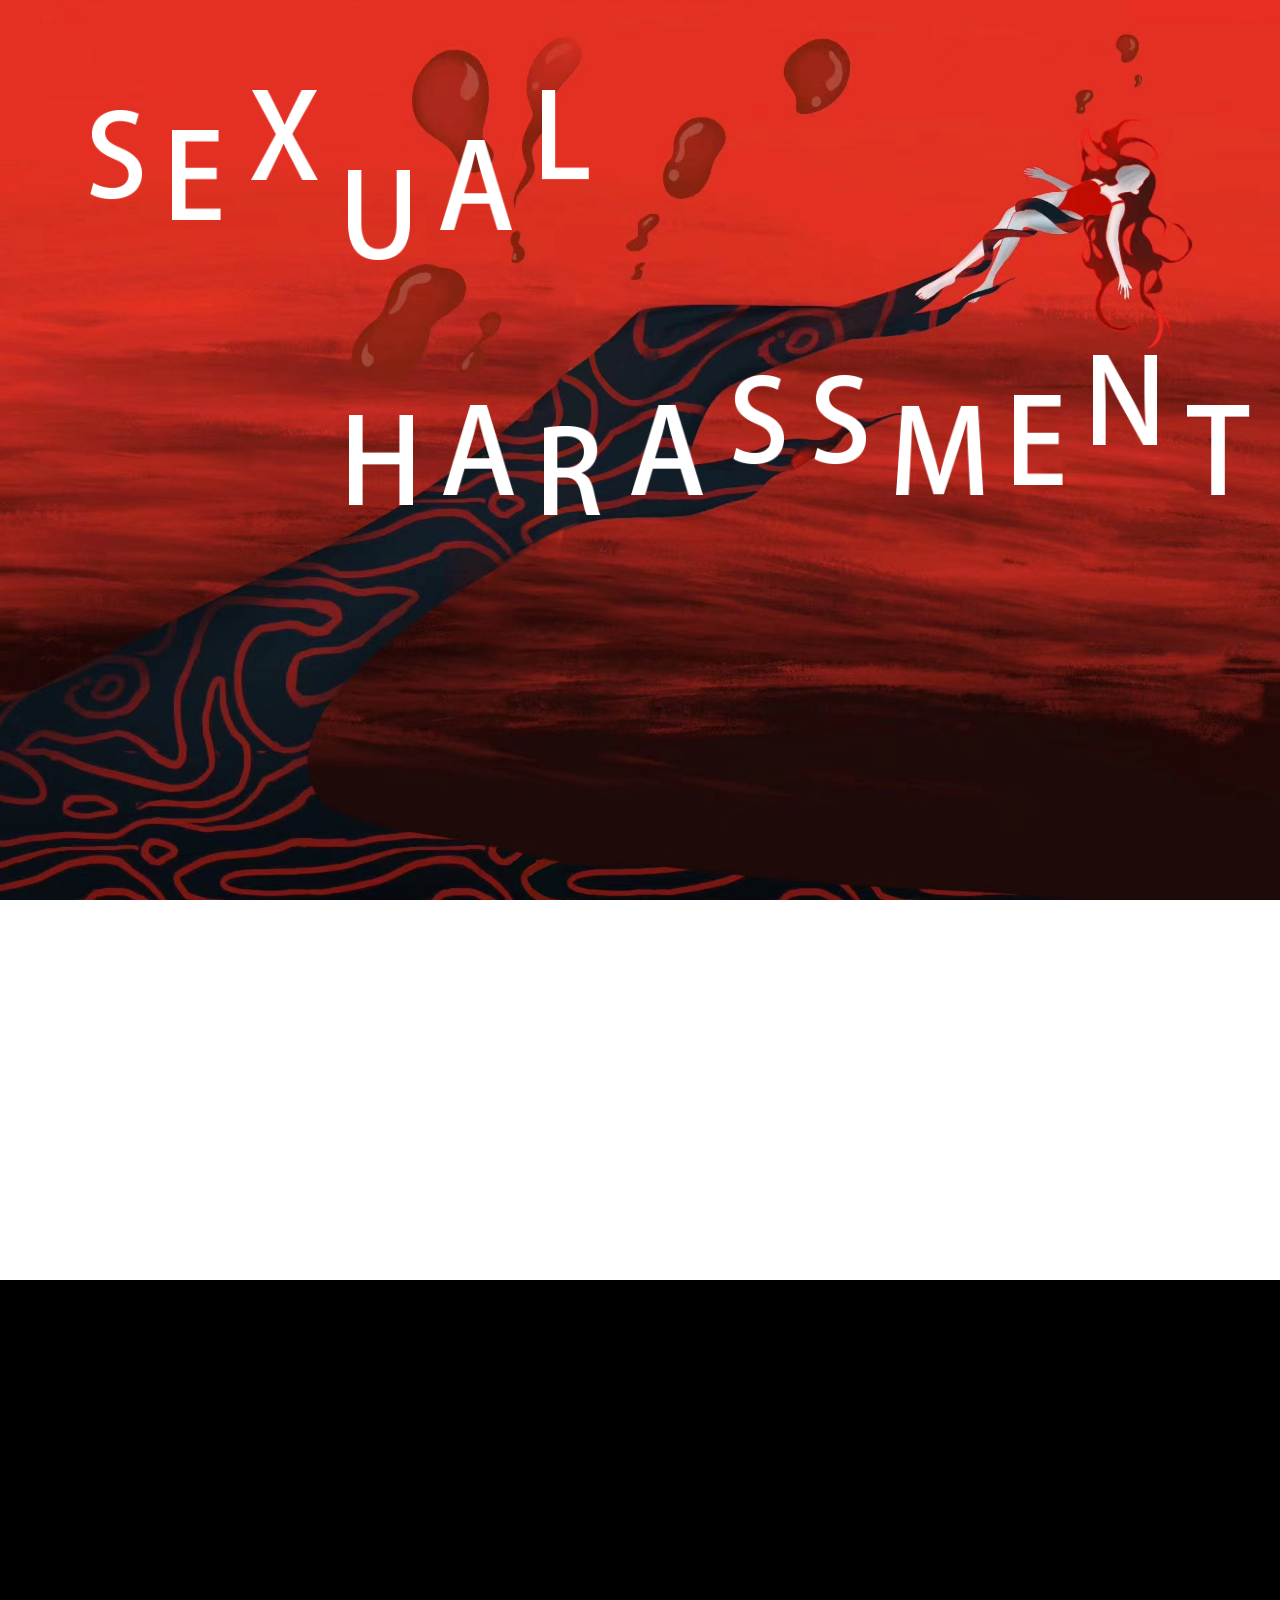
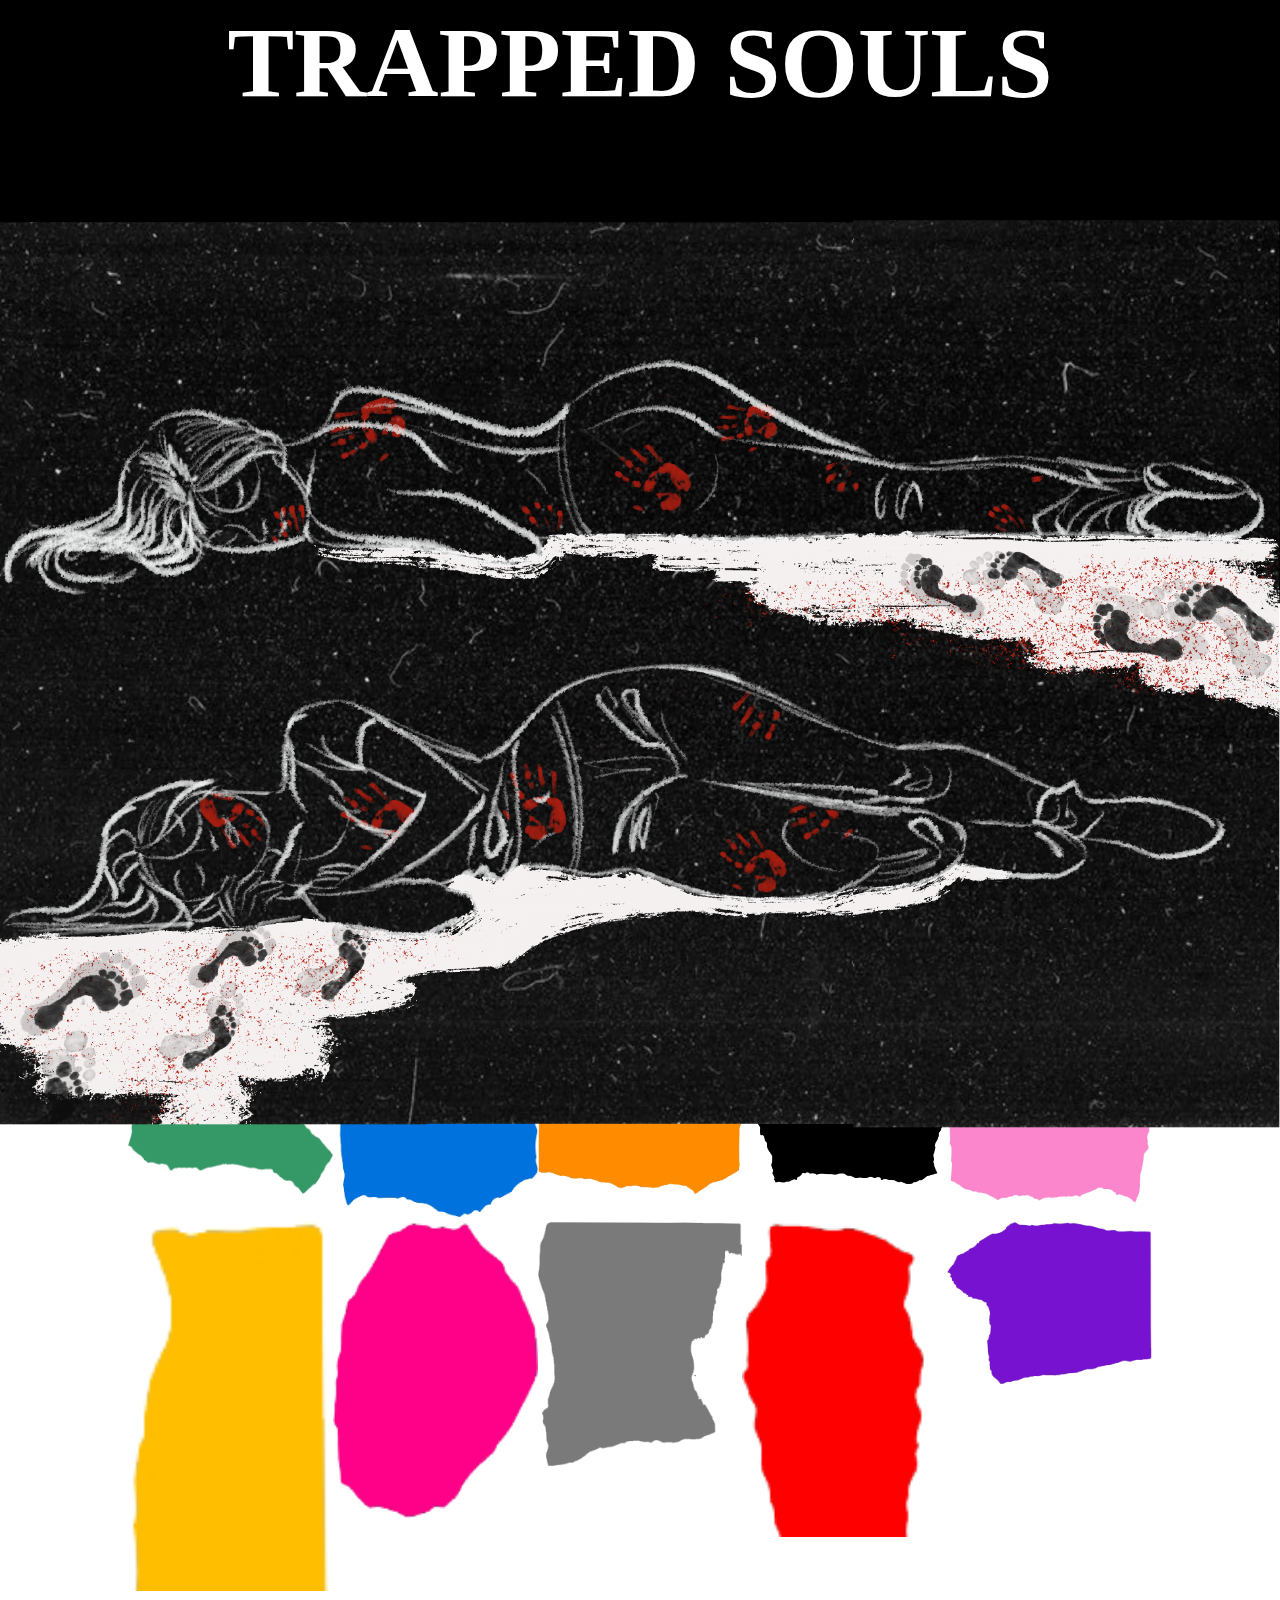
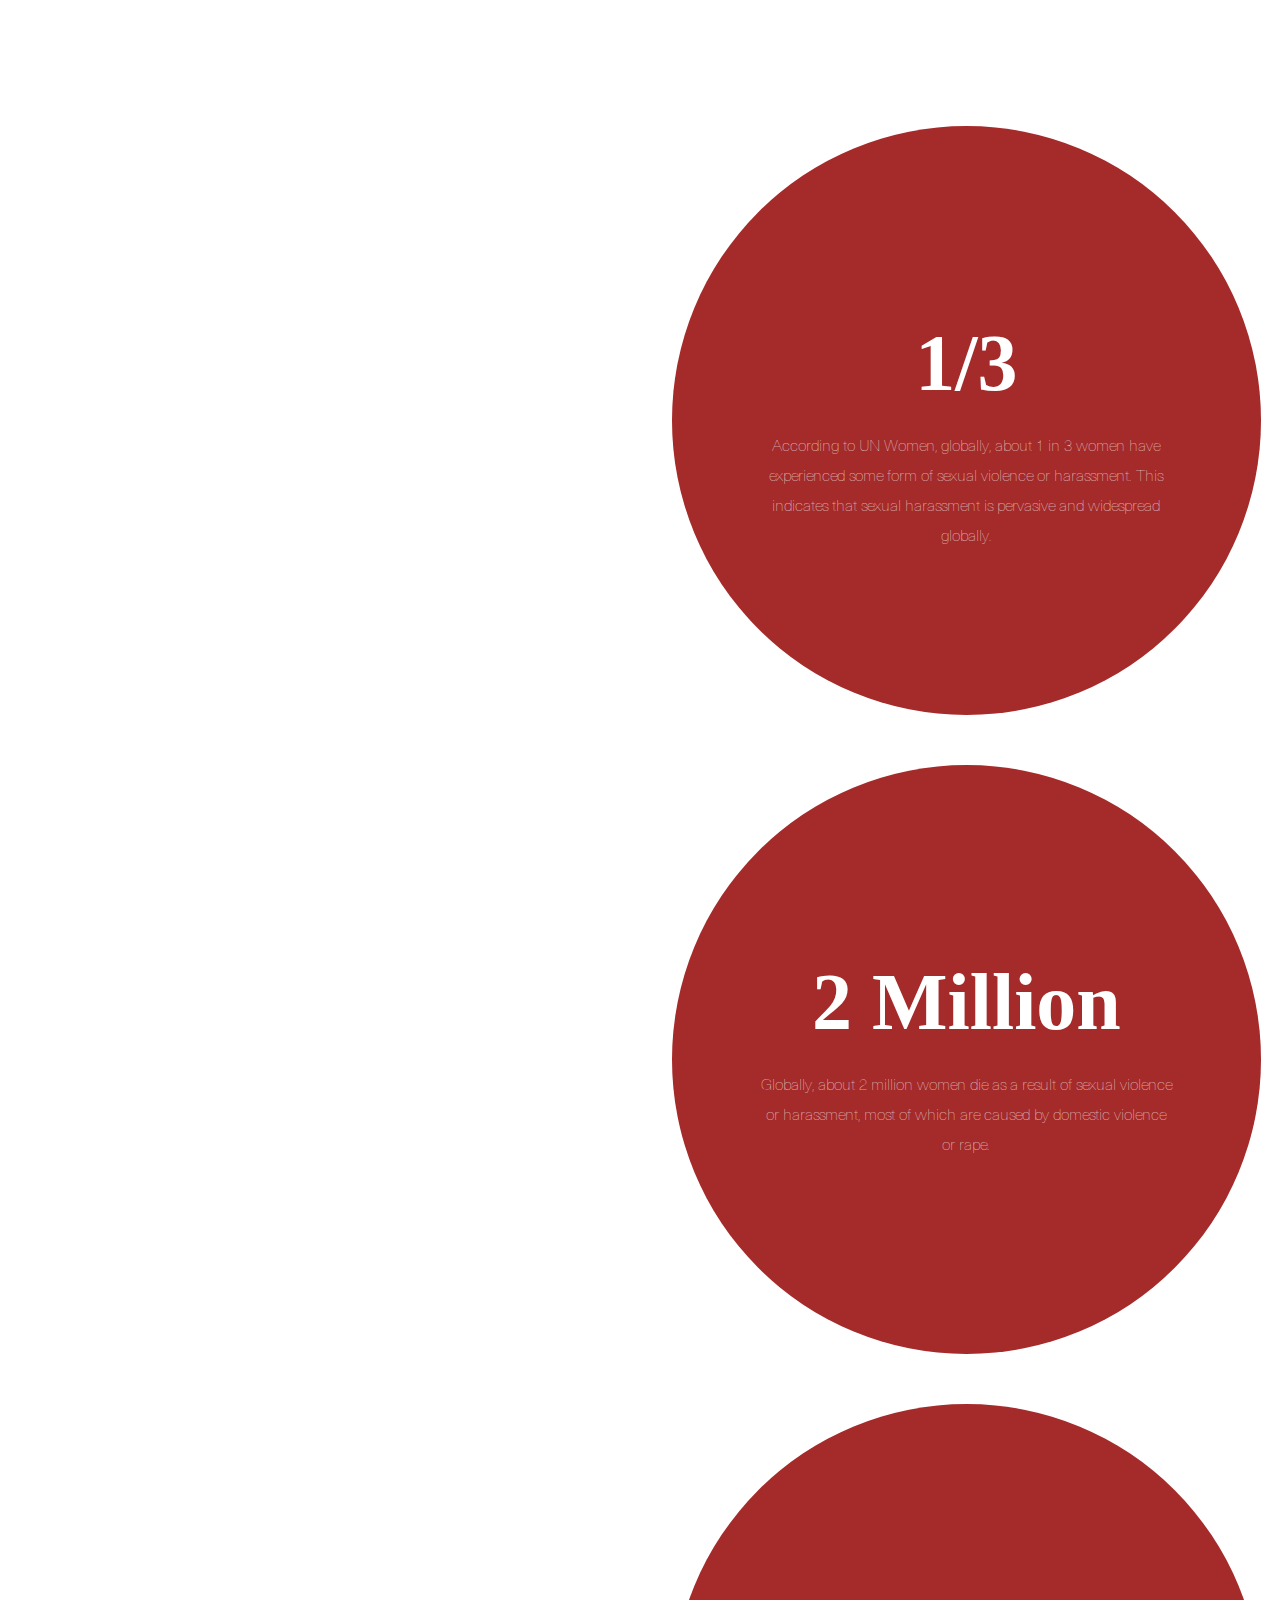
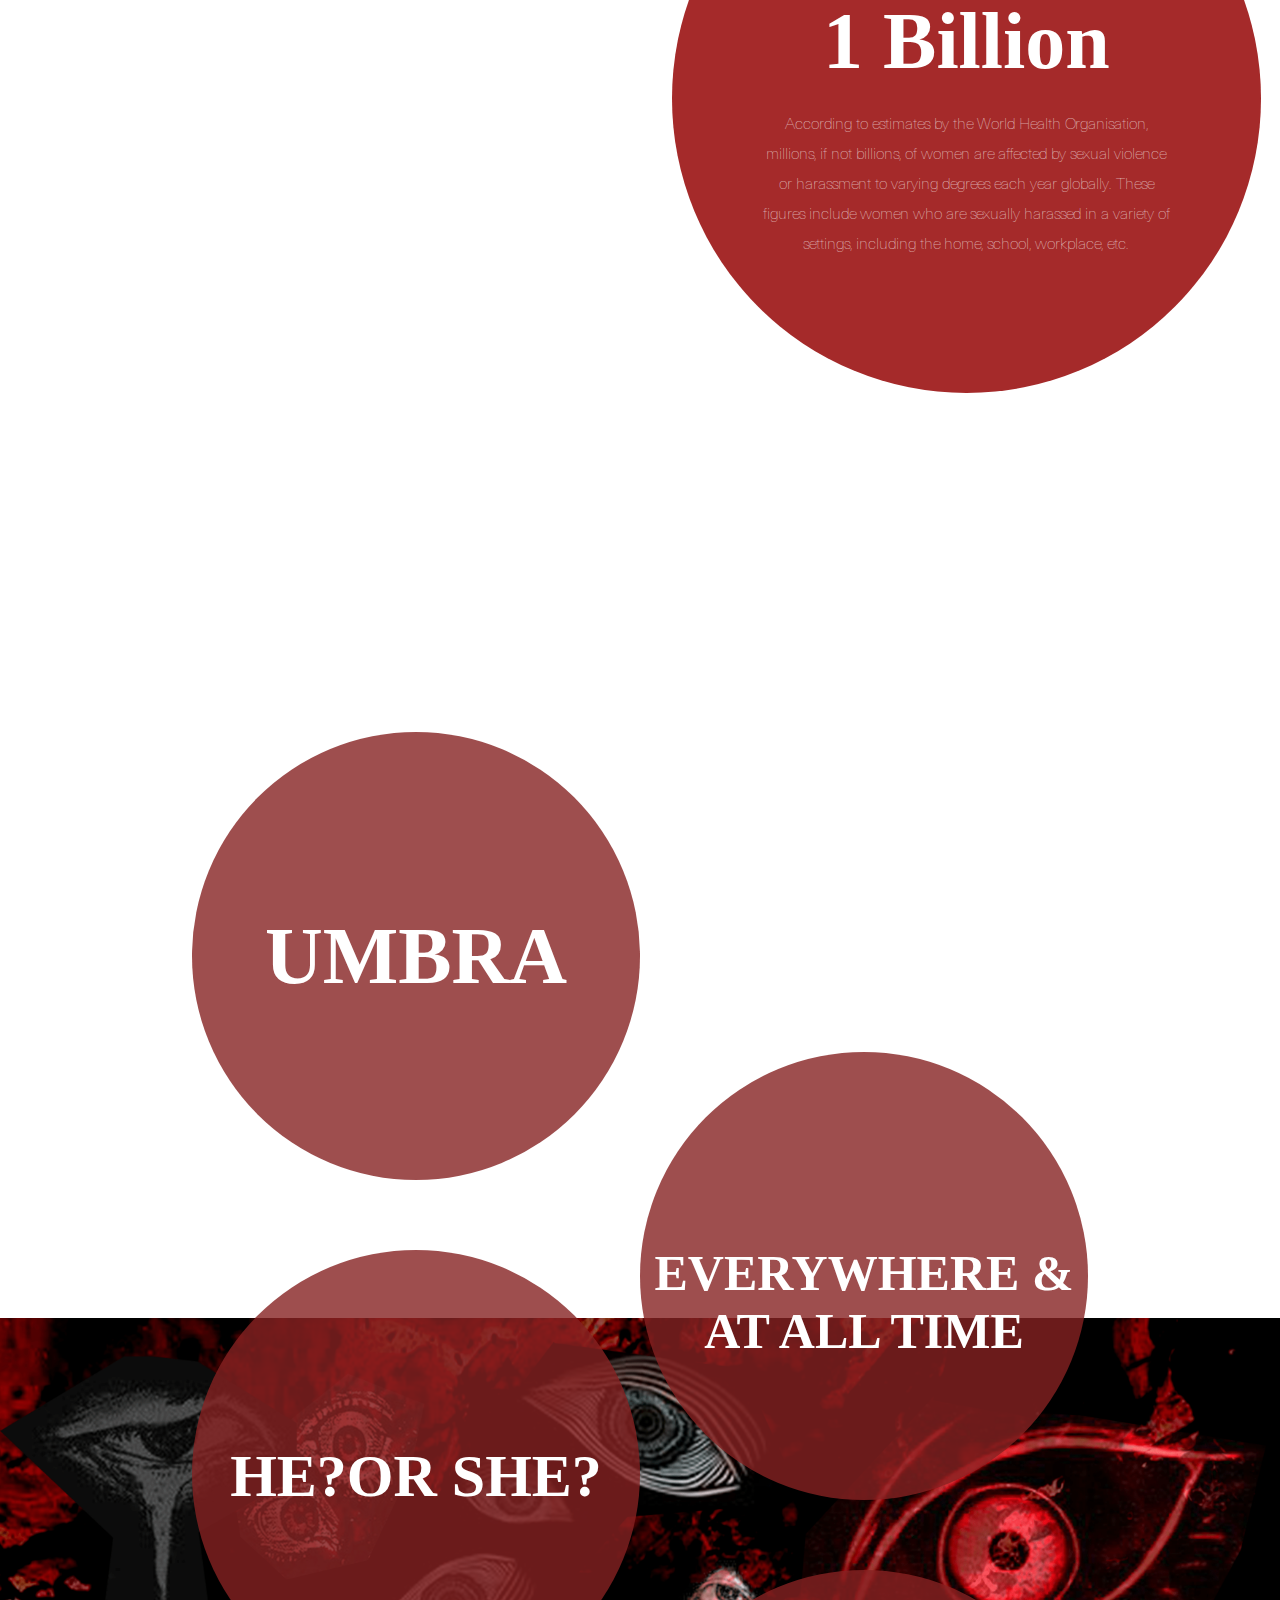
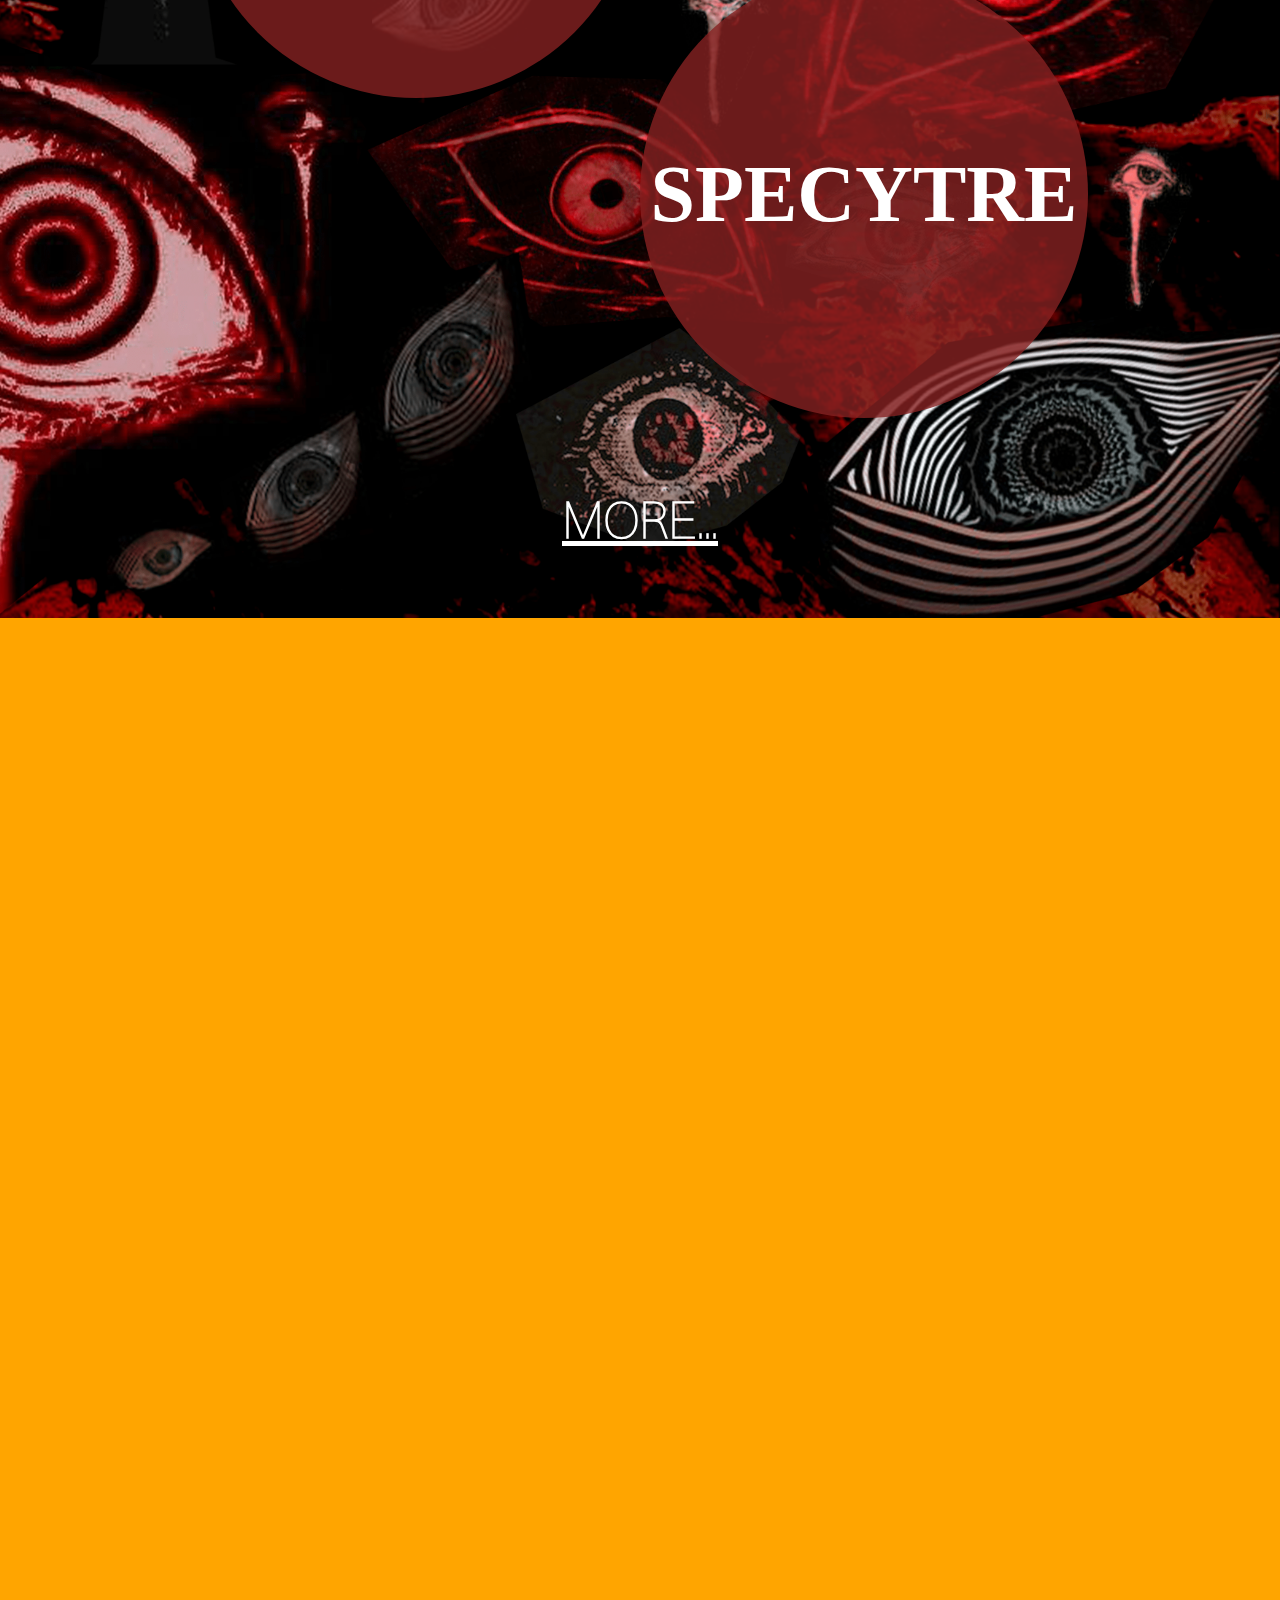
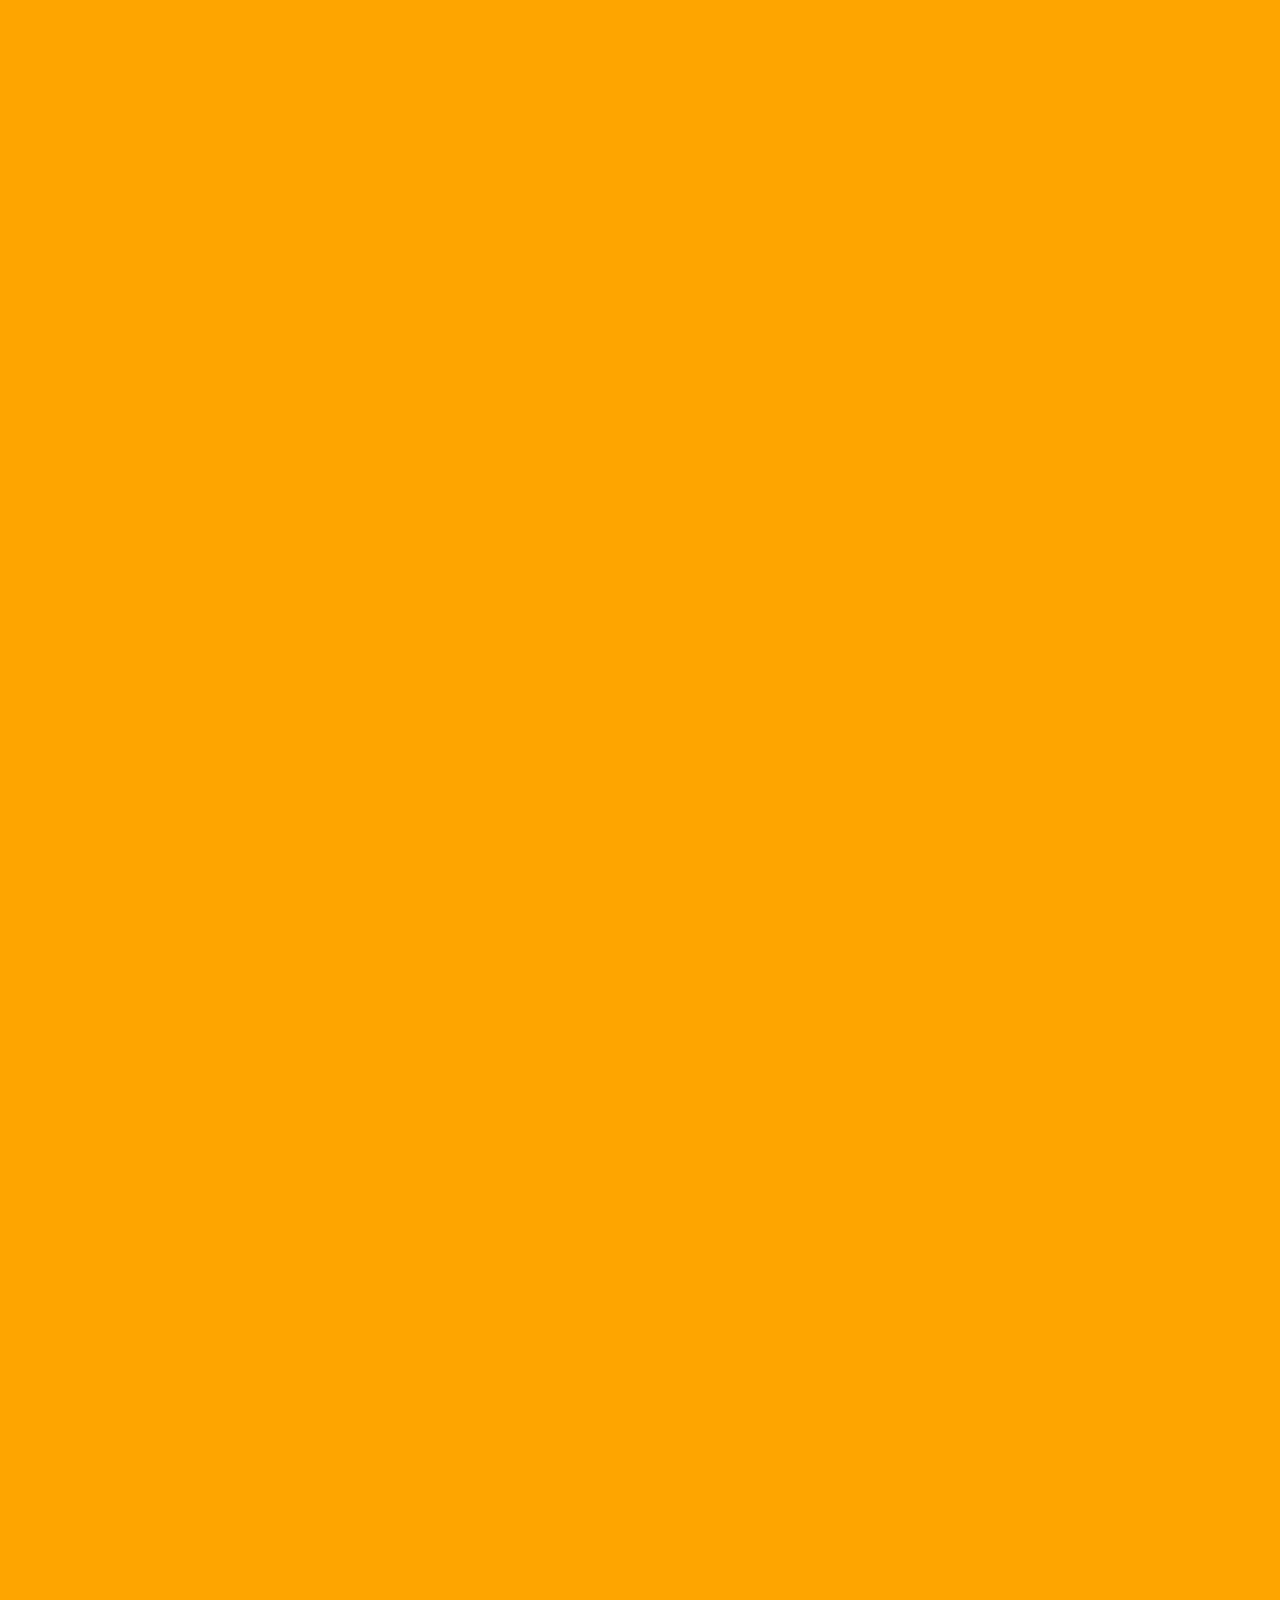
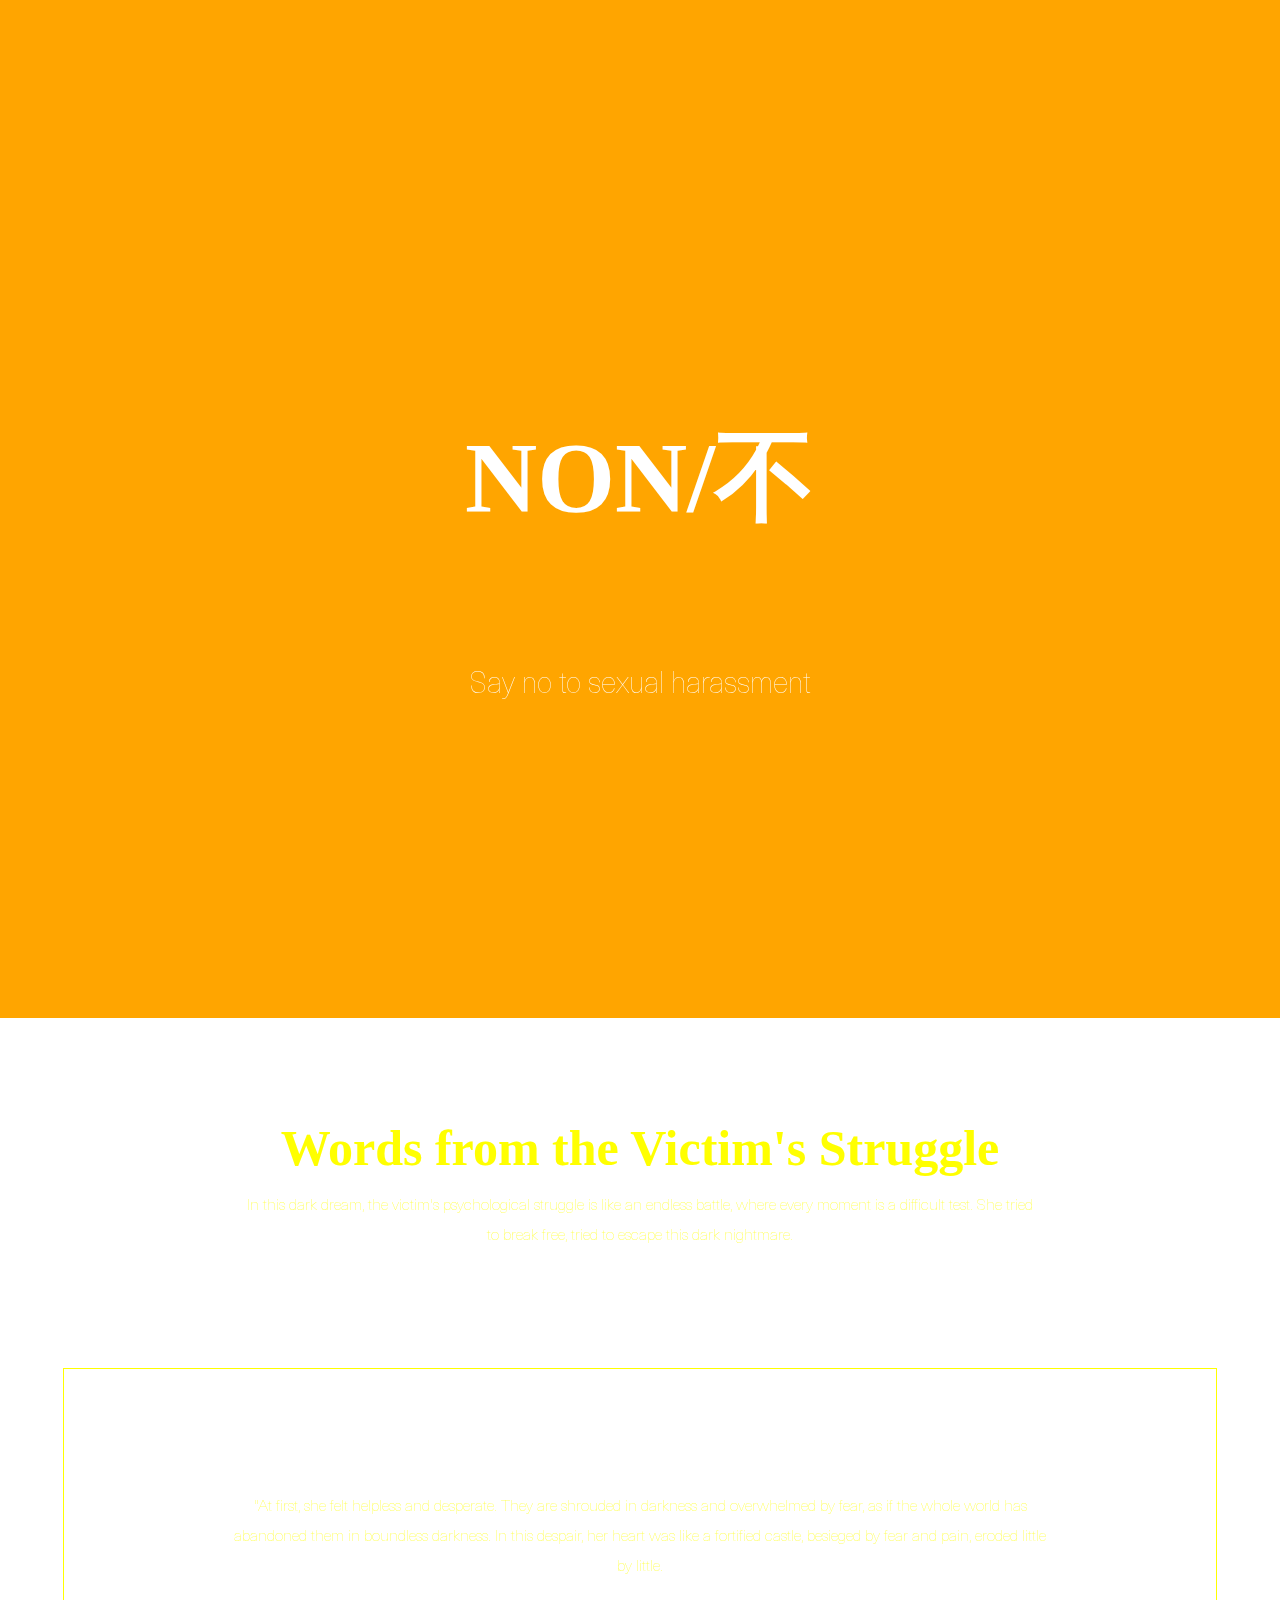
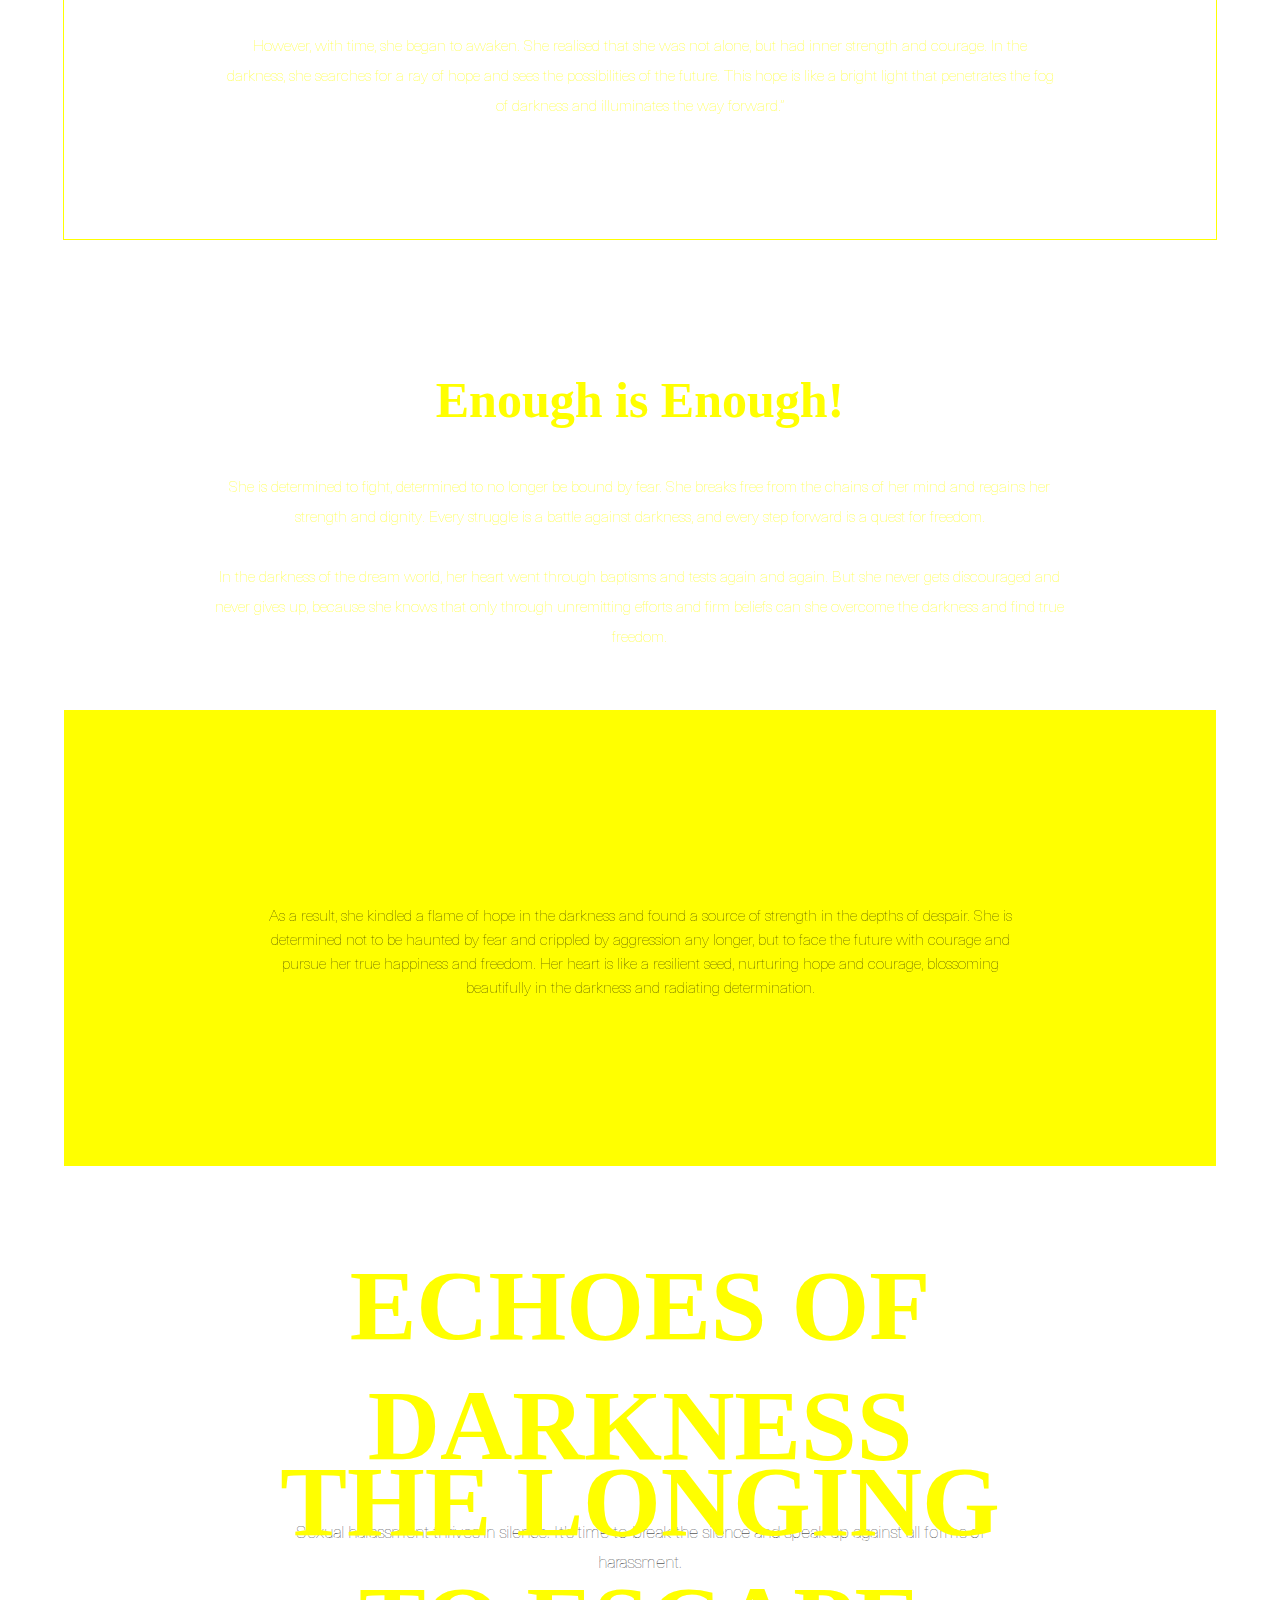
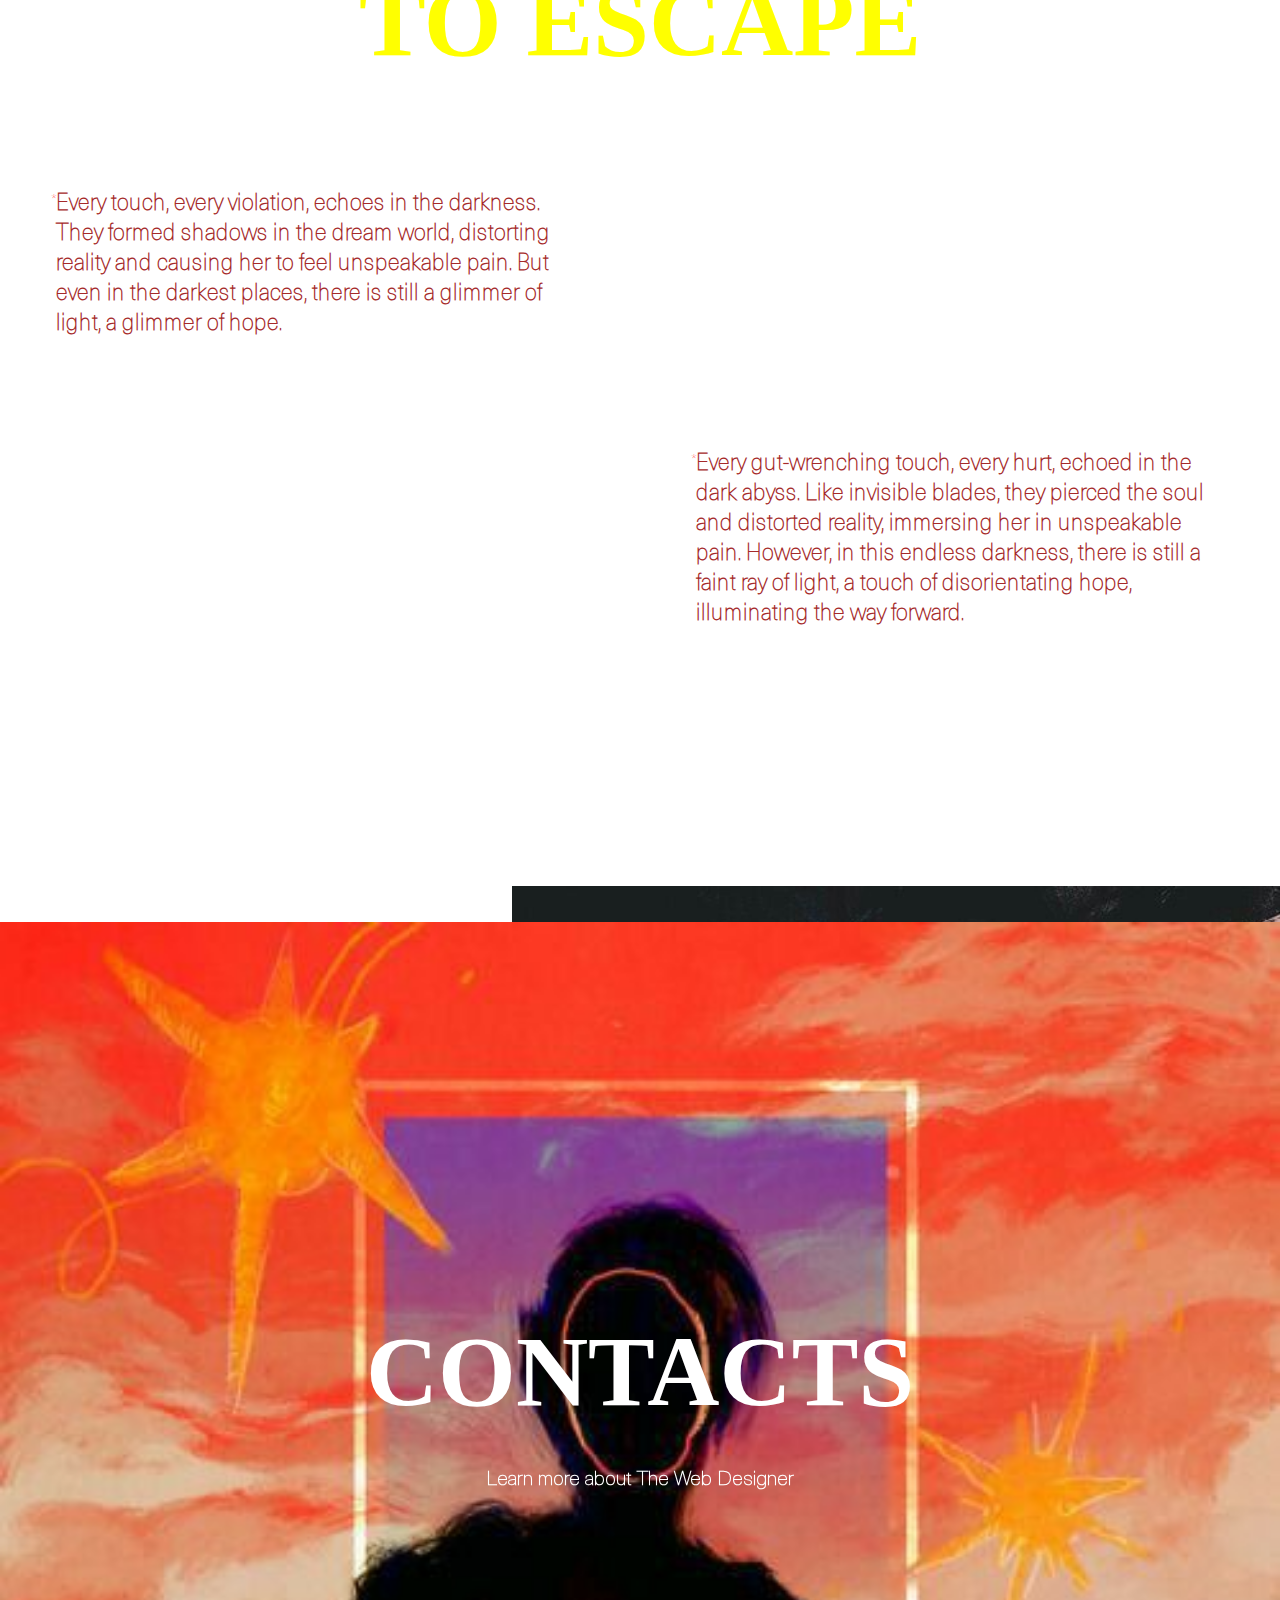
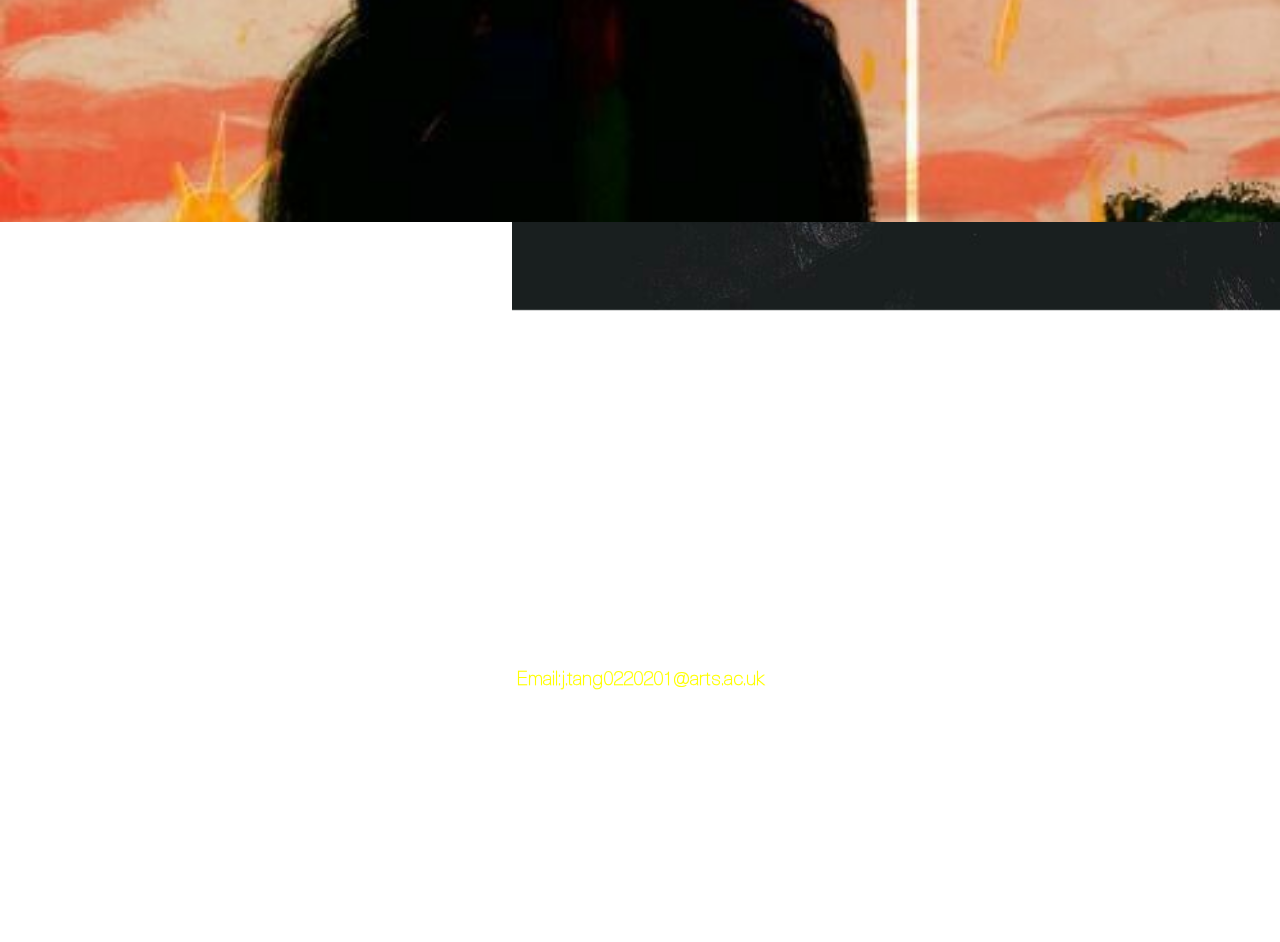
==== commit 97d363bd: "version2" ====
--- a/index.html
+++ b/index.html
@@ -28,7 +28,7 @@
                     <img src="images/u.png">
                 </div>
                 <div class="pica">
-                    <img src="images/a.png">
+                    <img src="images/a.png">   
                 </div>
                 <div class="picl">
                     <img src="images/l.png">
@@ -257,13 +257,13 @@
         </div>
         <div class="content6per">
             <div class="content6-1">
-                <p>I know that I have tried to hide my pain with silence, but now I am determined not to remain silent. I refuse to be bound by fear any longer, and I will be brave enough to stand up and speak out about what I've been through.</p>
+                <p class="pp6">I know that I have tried to hide my pain with silence, but now I am determined not to remain silent. I refuse to be bound by fear any longer, and I will be brave enough to stand up and speak out about what I've been through.</p>
             </div>
             <div class="content6-2">
-                <p>My voice will no longer be silenced; I want the world to hear my cries and I want justice to be done. I am no longer a victim, I am the owner of life, I have rights and dignity.</p>
+                <p class="pp6">My voice will no longer be silenced; I want the world to hear my cries and I want justice to be done. I am no longer a victim, I am the owner of life, I have rights and dignity.</p>
             </div>
             <div class="content6-3">
-                <p>Today, I choose not to be silent anymore because I know that my voice has power and my courage will charge the world.</p>
+                <p class="pp6">Today, I choose not to be silent anymore because I know that my voice has power and my courage will charge the world.</p>
             </div>
         </div>
     </div>
@@ -363,10 +363,10 @@
         </div>
         <div class="content10-2">
             <p>Jiale Tang</p>
-            <p>Phone: +44 0752xxxxxx</p>
+            <p>Phone: +44 07529973616</p>
         </div>
         <div class="content10-3">
-            <p>Email:xxxxxxxx</p>
+            <p>Email:j.tang0220201@arts.ac.uk</p>
         </div>
     </div>
 </div>
--- a/css/style.css
+++ b/css/style.css
@@ -14,7 +14,7 @@
     font-family: "Neue";
 }
 h1,h2{
-    font-family: "Neue";
+    font-family: "font/HelveticaNeueBold.ttf";
 }
 #container1{
     width: 100%;
@@ -428,6 +428,13 @@
     height: 100%;
     text-align: center;
 }
+
+.pp6{
+    max-width: 45vh;
+    padding-left: 11vh;
+}
+
+
 .content6-1{
     width: 71vh;
     height: 20vh;
@@ -437,6 +444,7 @@
     background-color: brown;
     z-index: 67;
     padding: 40vh 2vh;
+
 }
 .content6-1 p{
     color: white;
@@ -507,7 +515,7 @@
 }
 .content7-1{
     padding: 70px;
-    max-width: 600px;
+    max-width: 800px;
     width: 96%;
     margin: 20px auto;
 }
@@ -525,7 +533,7 @@
     border: 1px solid yellow;
 }
 .content7-2per{
-    width: 70%;
+    width: 72%;
     margin: 50px auto;
 }
 .content7-2per p{
@@ -538,7 +546,7 @@
     padding: 70px 0 30px 0;
 }
 .content7-3per{
-    width: 70%;
+    width: 68%;
     margin: 30px auto;
 }
 .content7-3per p{
@@ -593,7 +601,7 @@
 }
 .content8left{
     display: flex;
-    width: 40%;
+    width: 42%;
 }
 .content8p p{
     color: red;
@@ -607,7 +615,7 @@
 .content8right{
     display: flex;
     padding-top: 260px;
-    width: 40%;
+    width: 42%;
 }
 
 
@@ -633,7 +641,7 @@
     bottom: 0;
     left: 0;
     width: 100%;
-    height: 100vh;
+    height: 120vh;
 }
 .content9 h2{
     font-size: 100px;
@@ -662,7 +670,7 @@
     padding-top: 20px;
 }
 .content9-3{
-    width: 50%;
+    width: 52%;
     margin: 0 auto;
     display: none;
     padding-top: 20px;
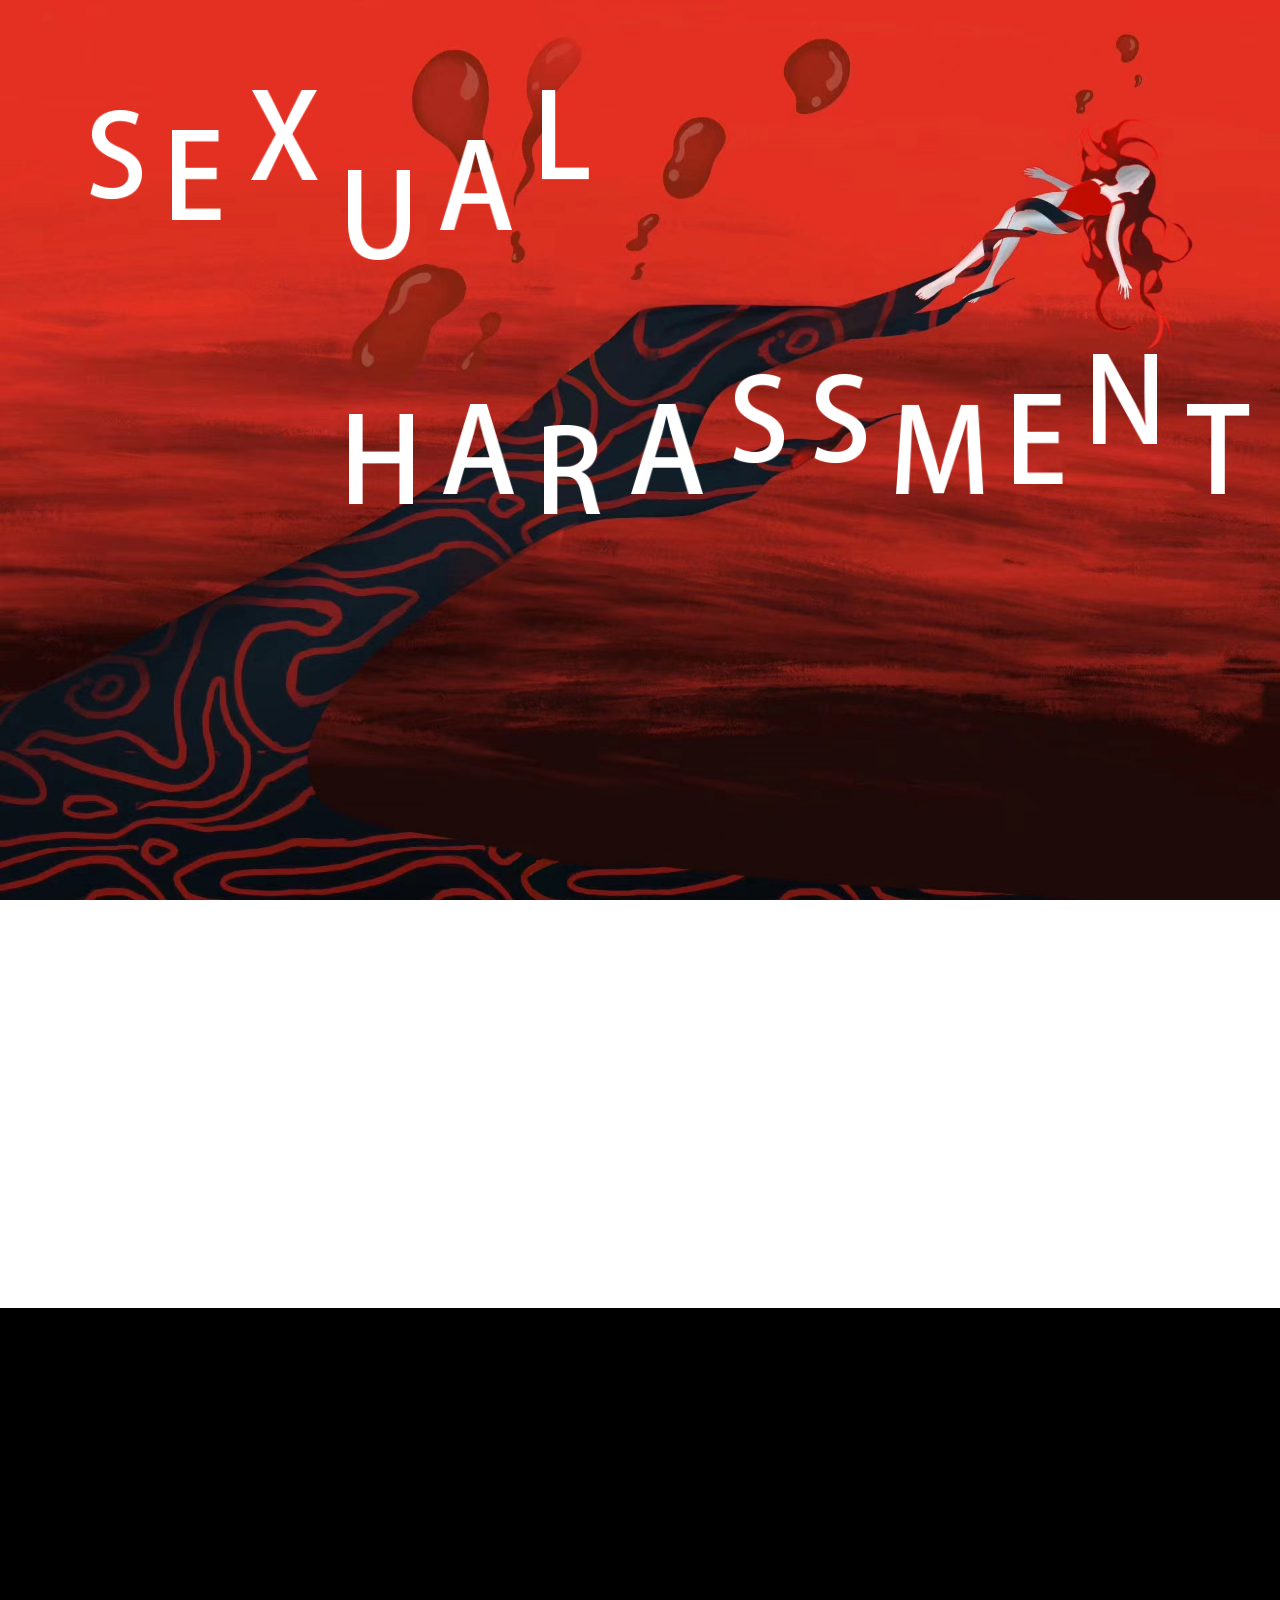
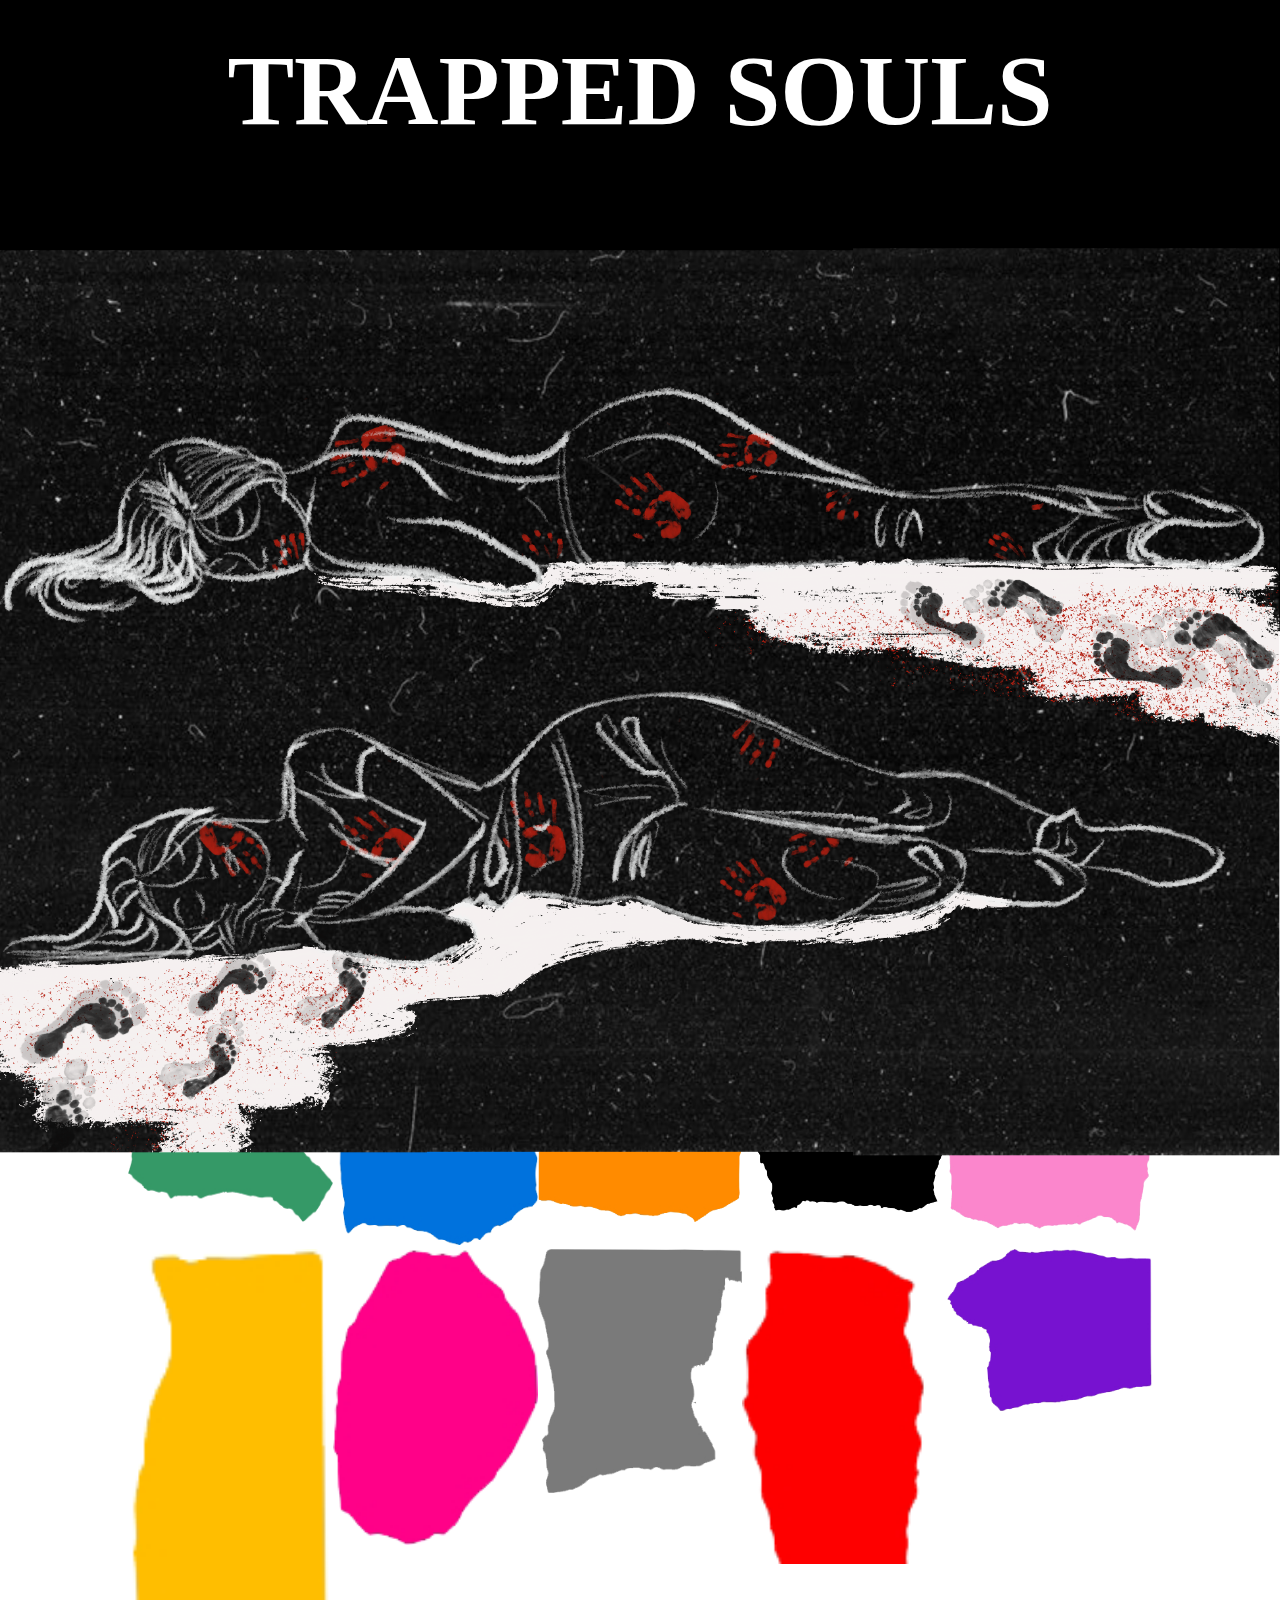
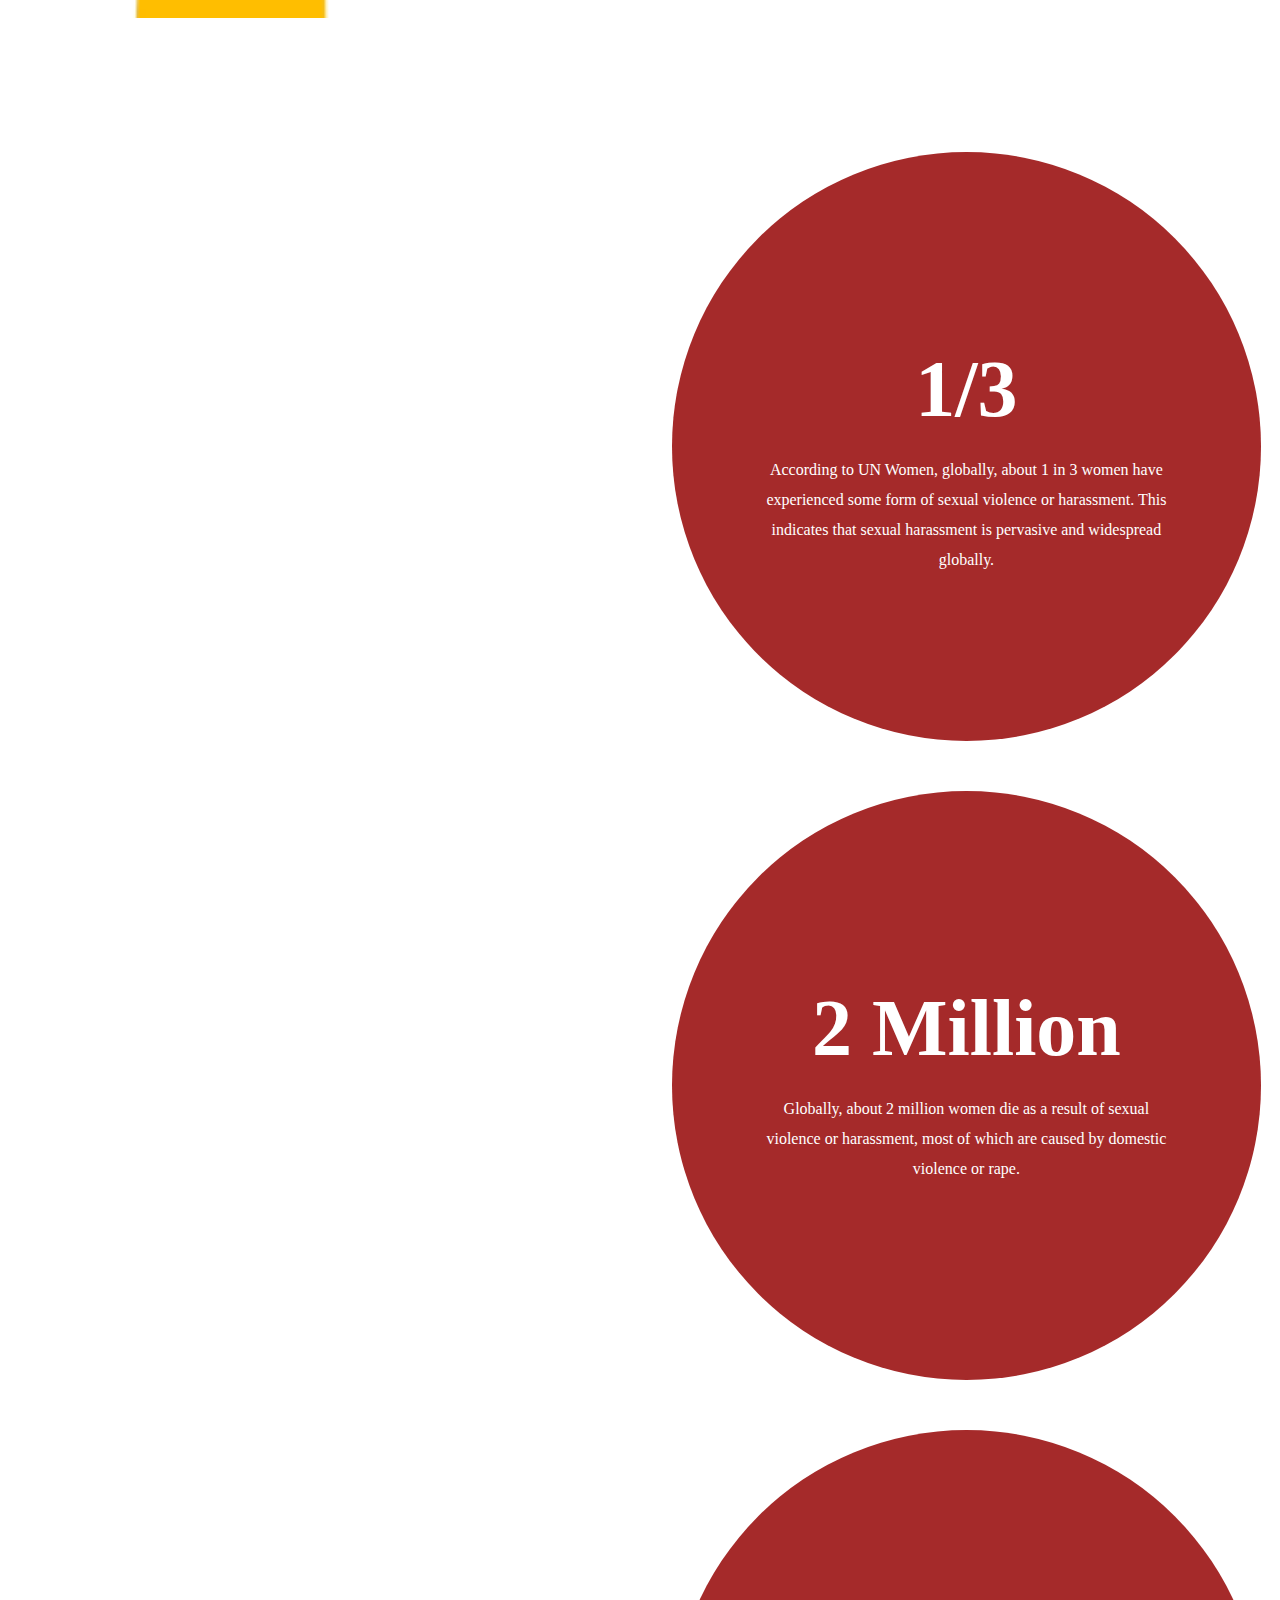
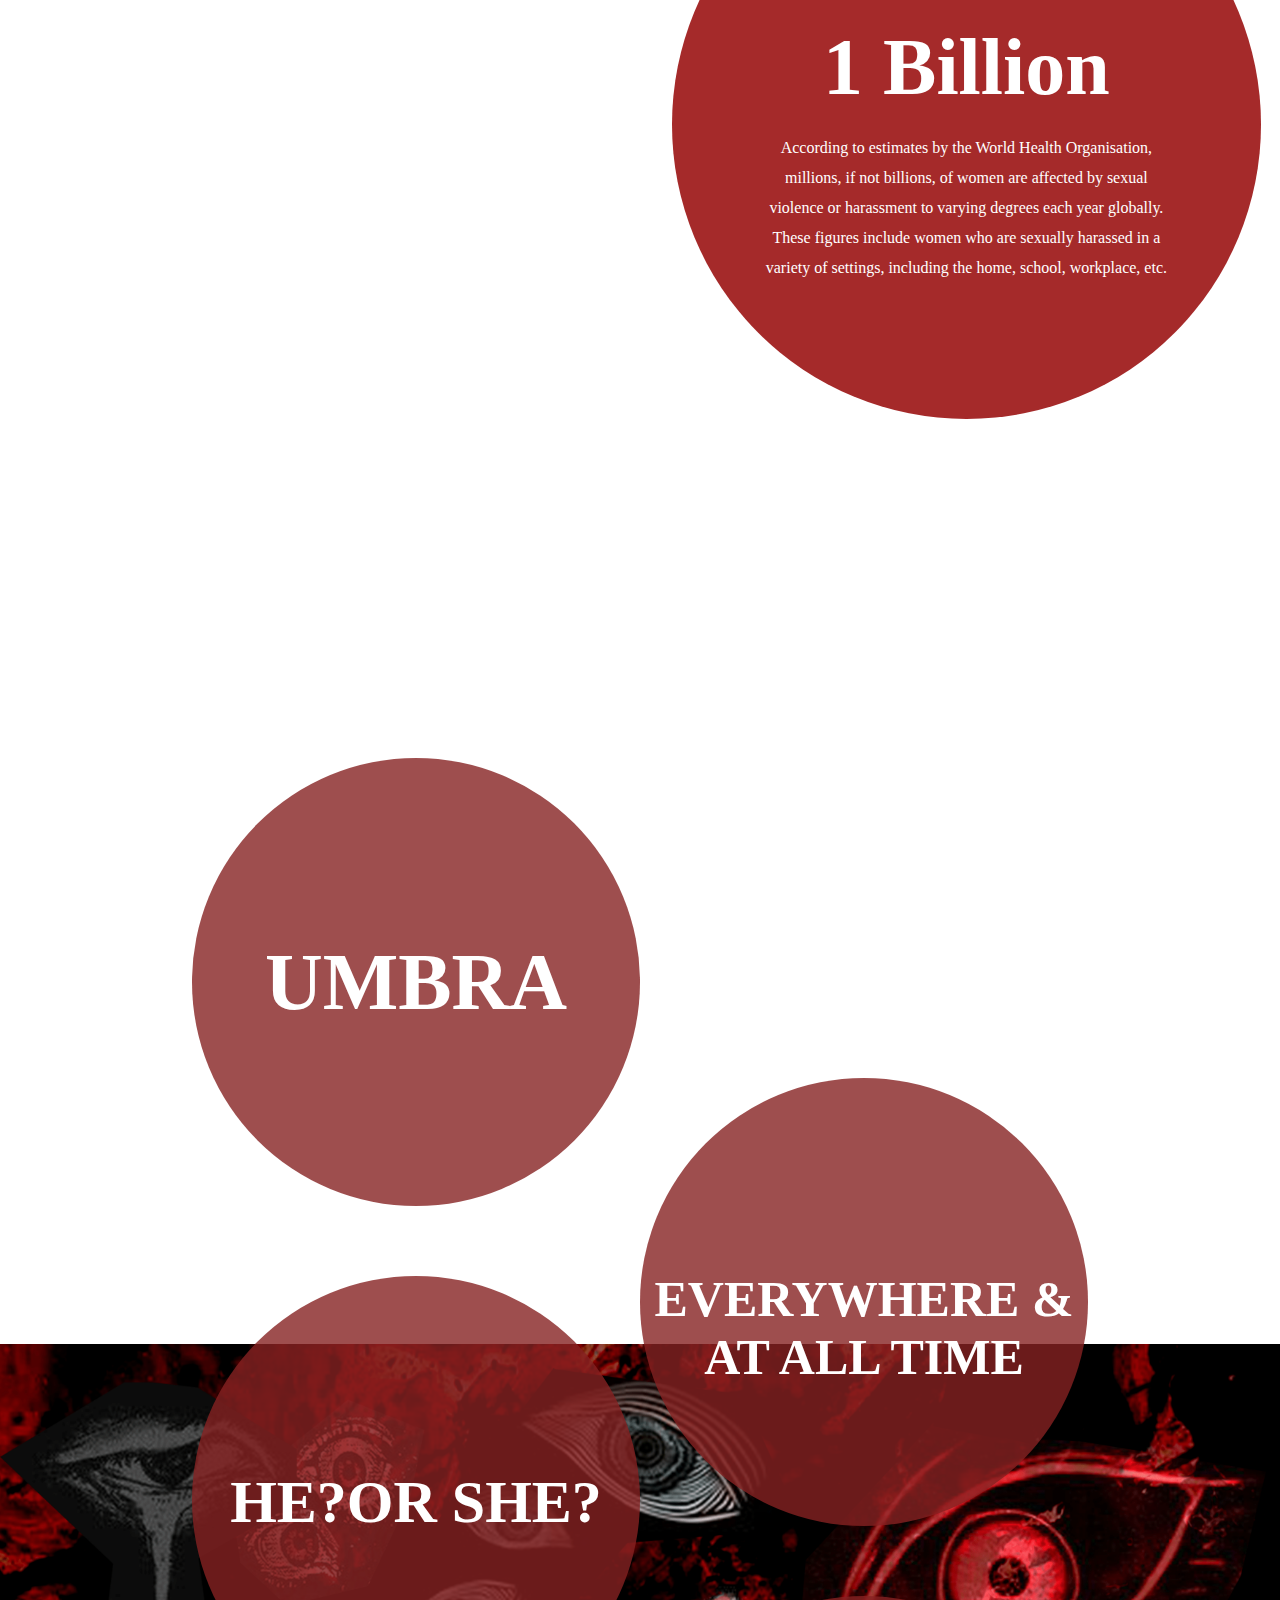
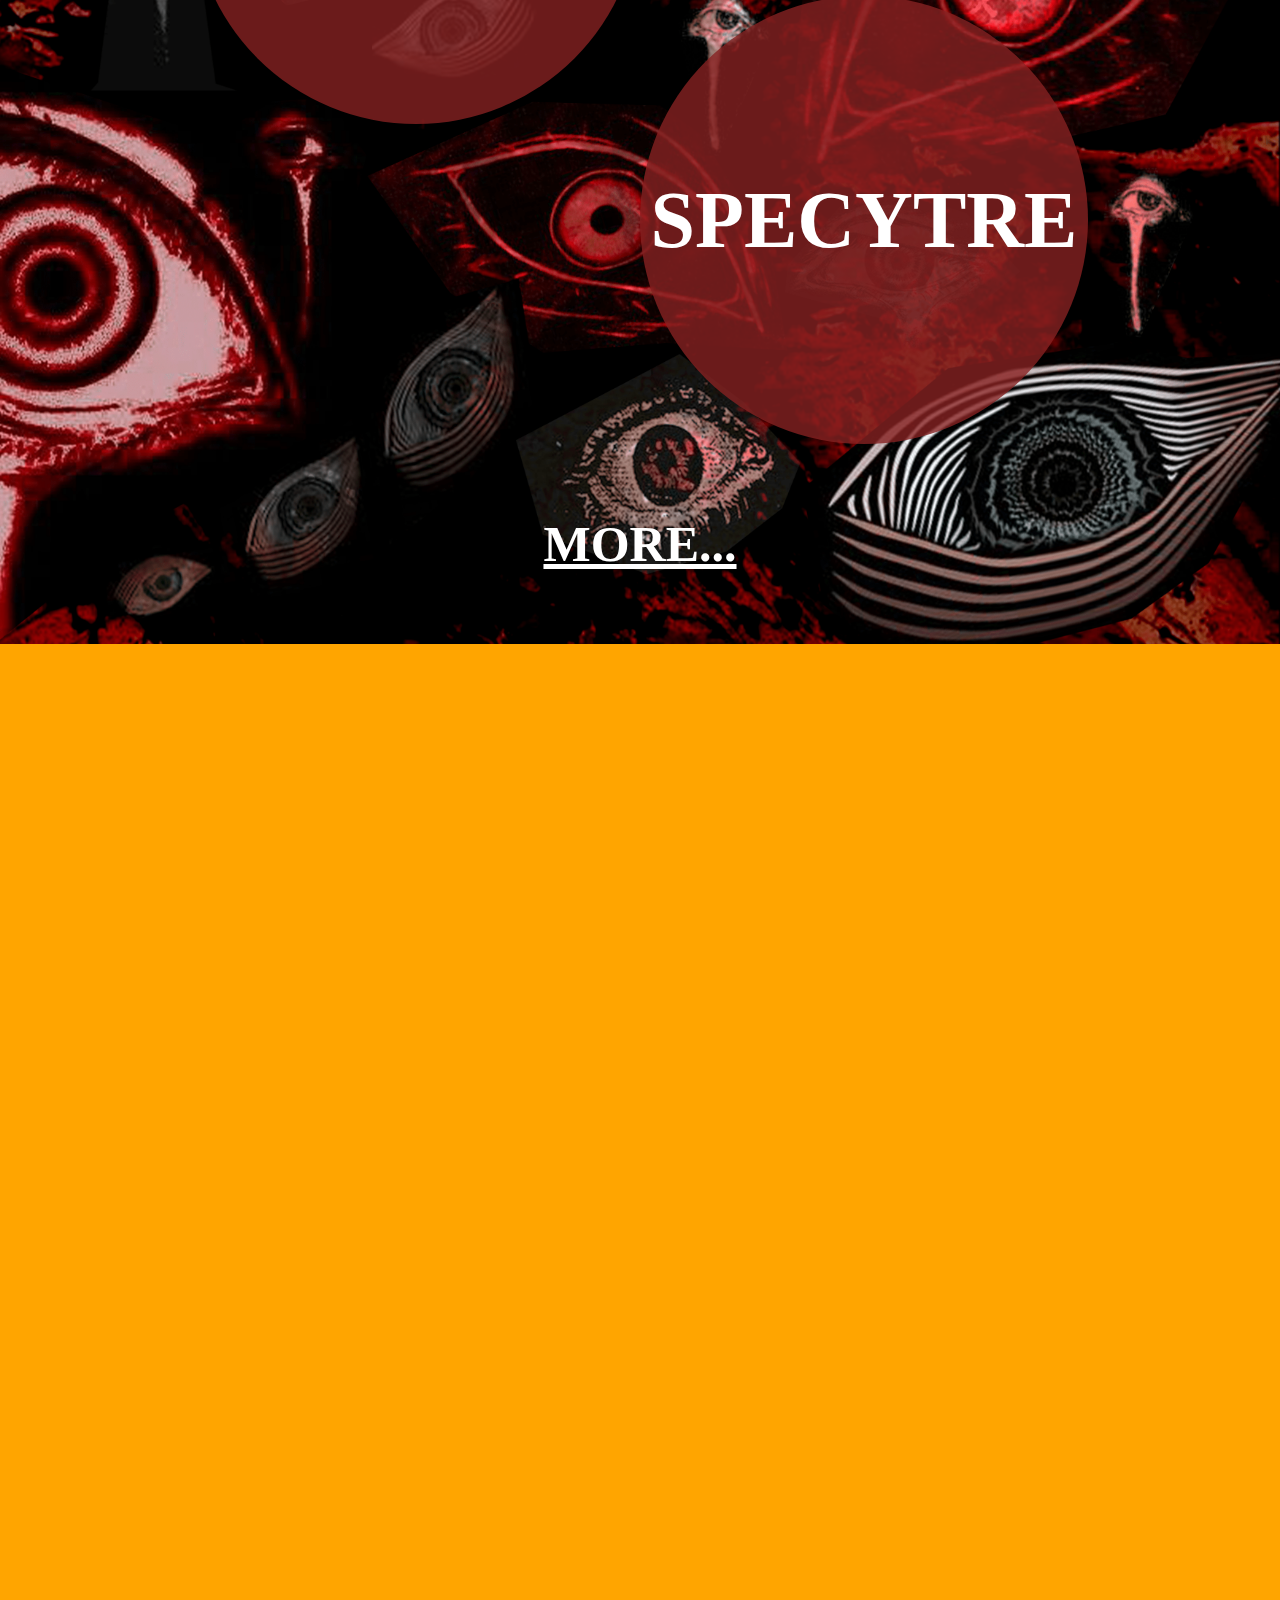
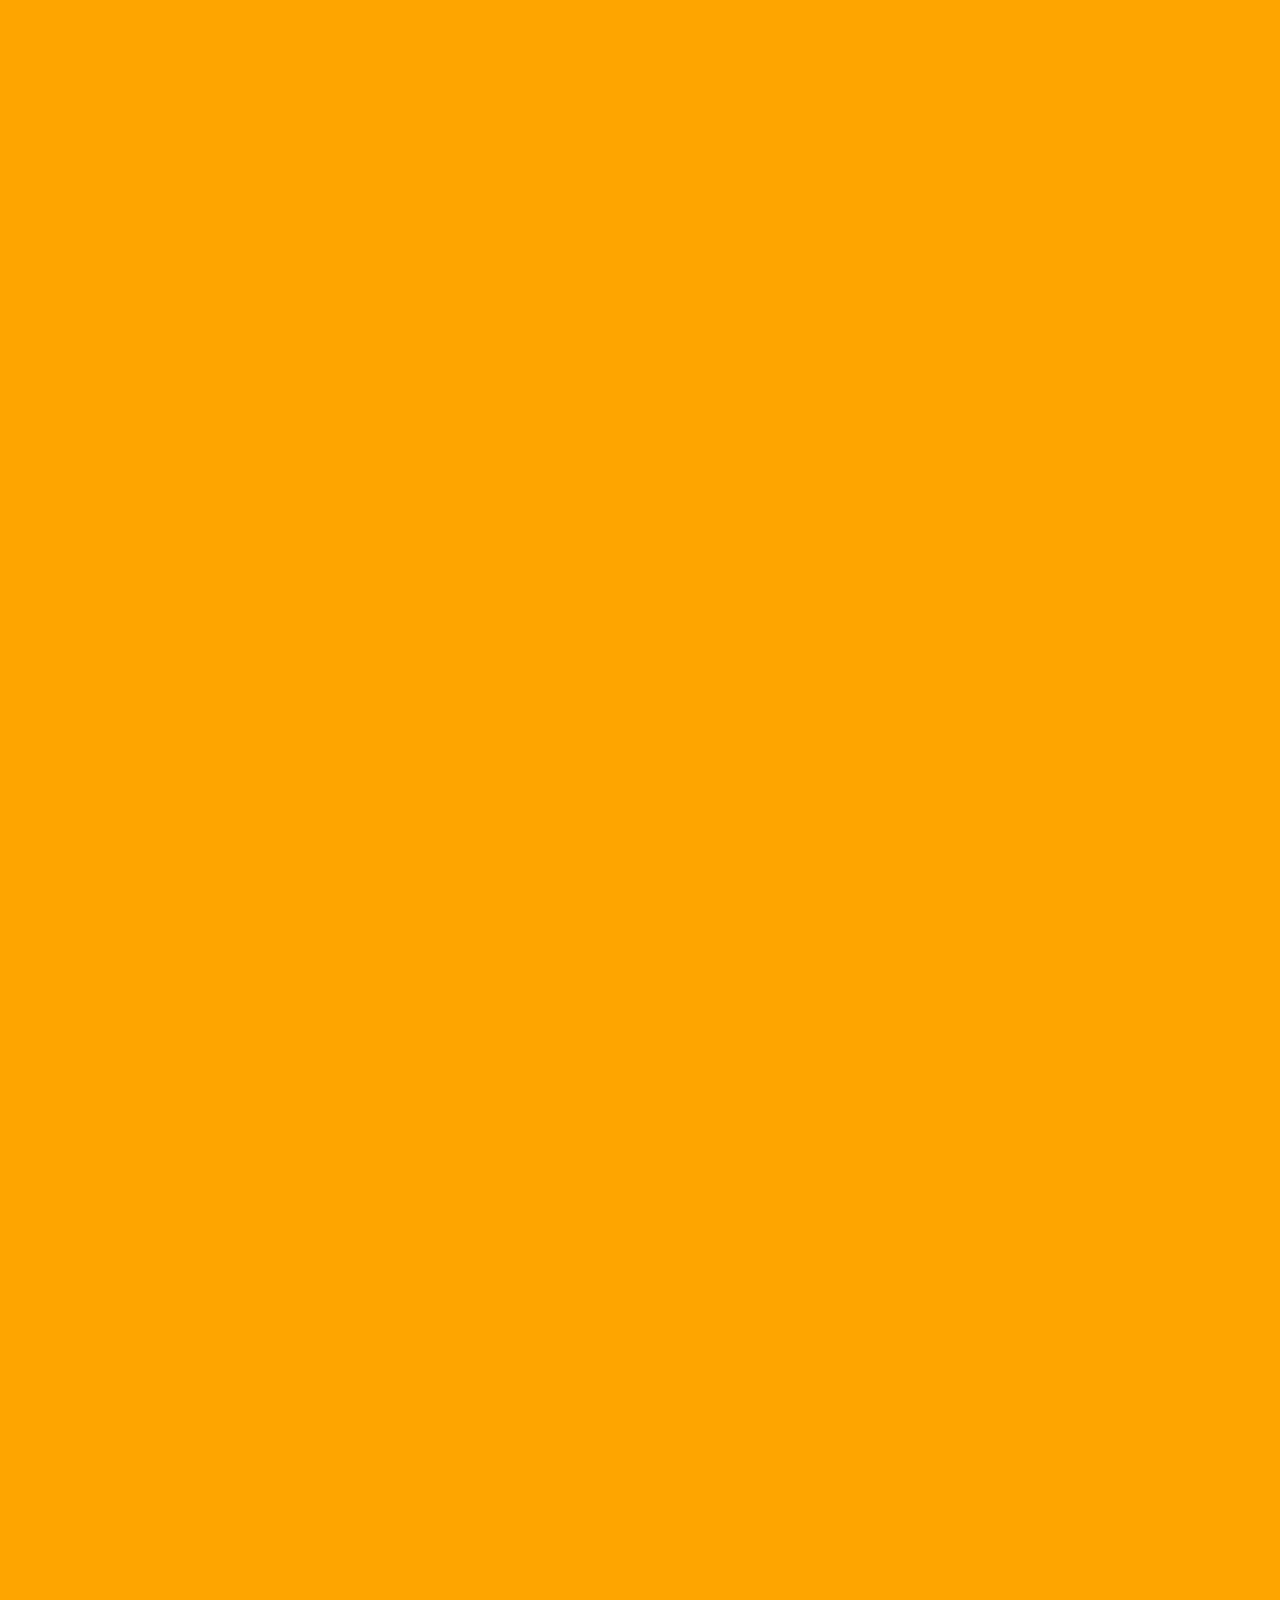
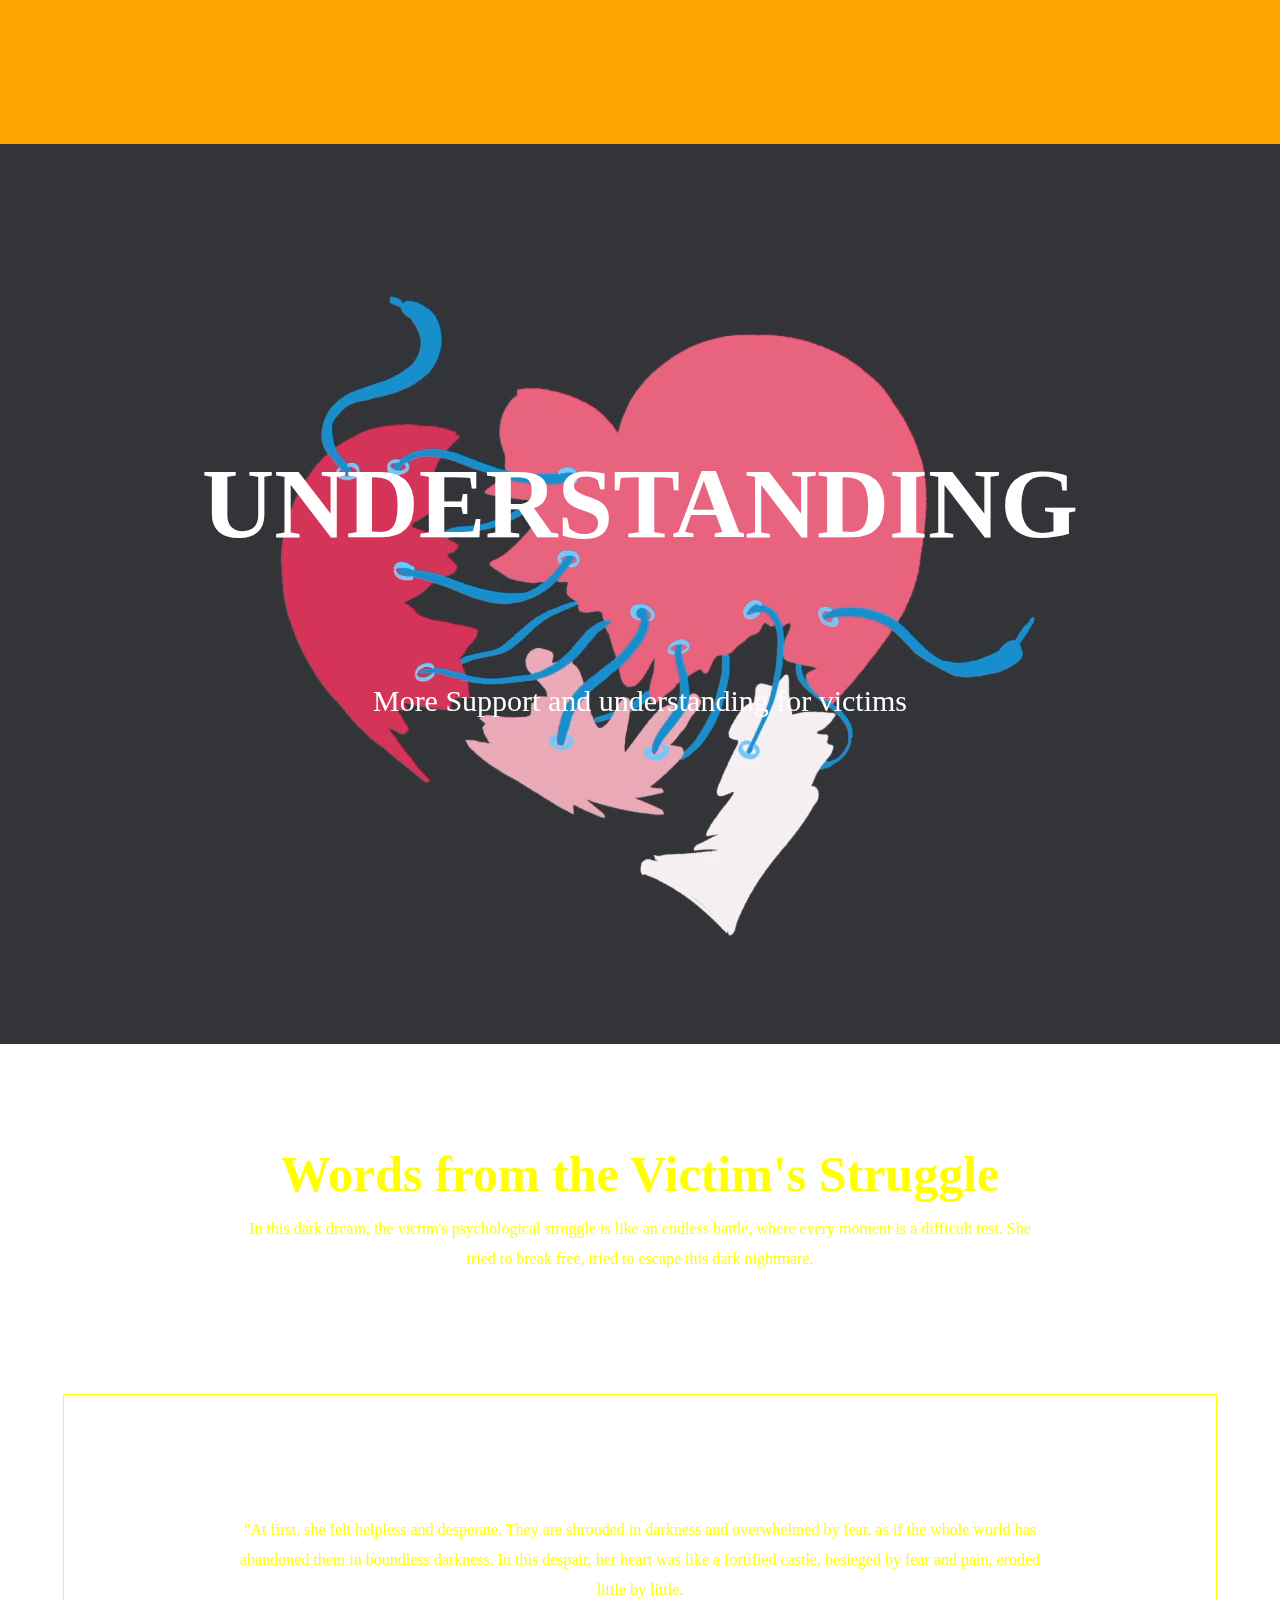
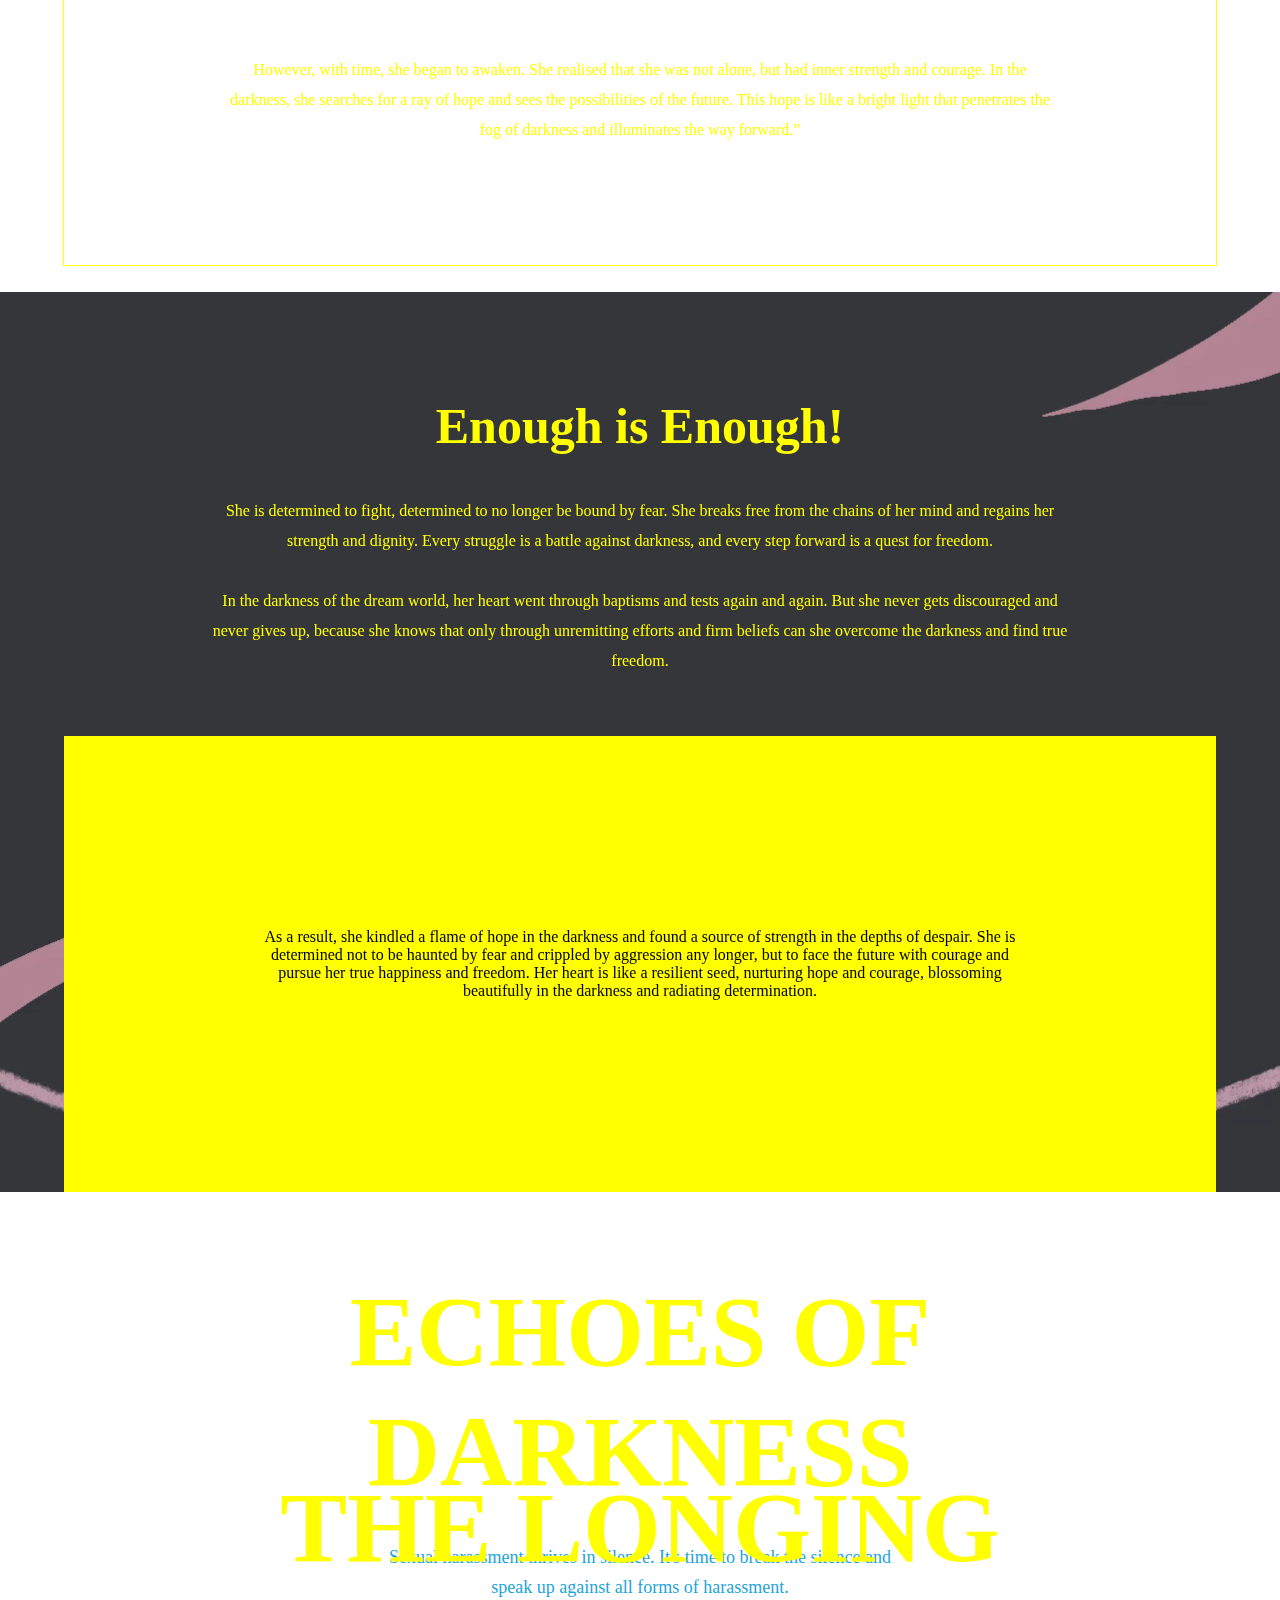
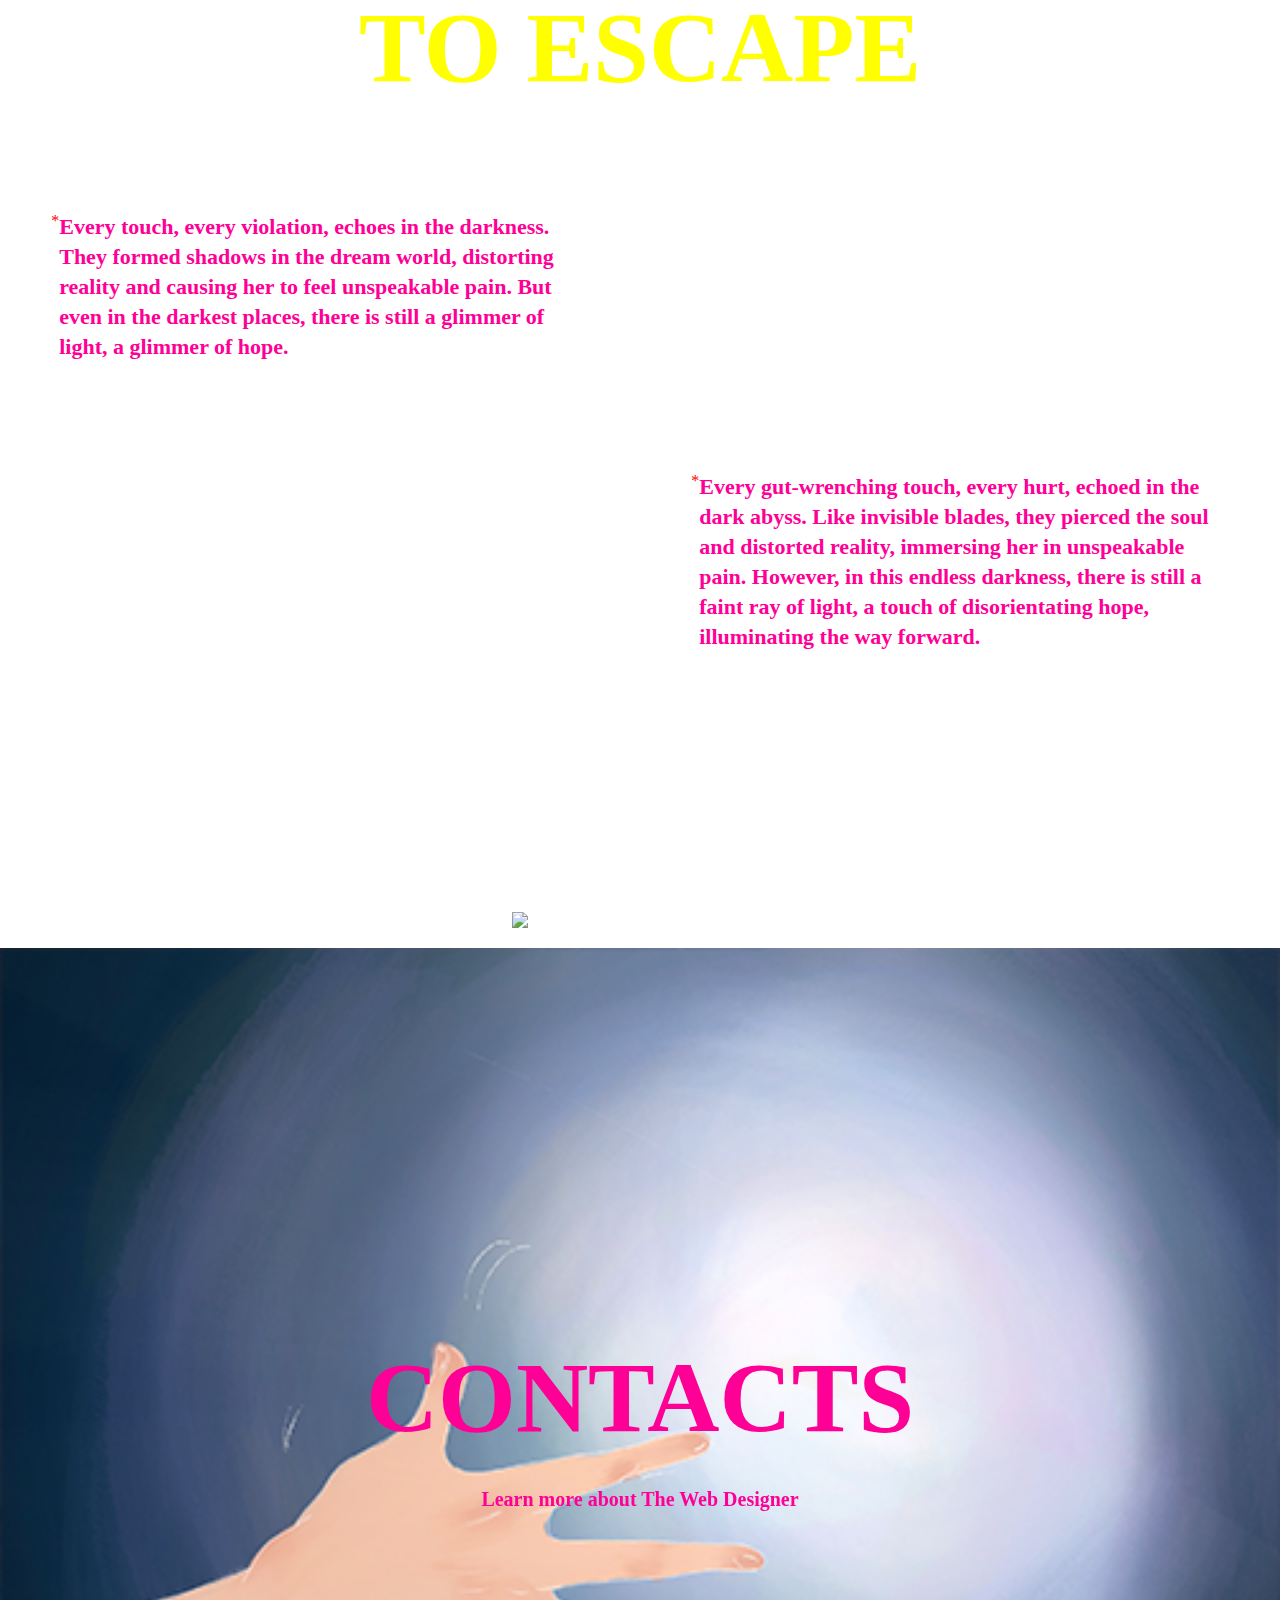
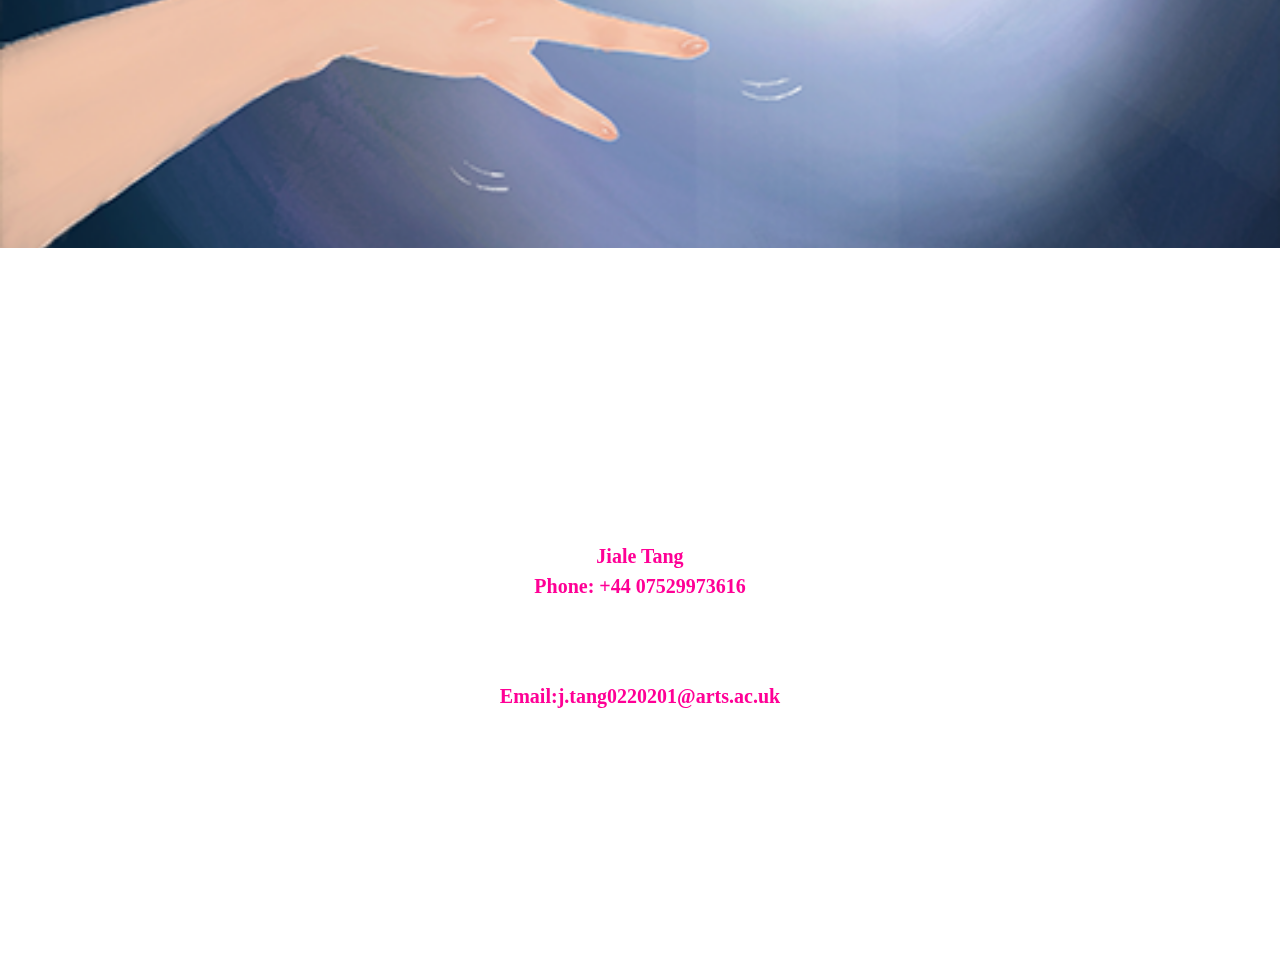
==== commit 1da8a6dc: "vision 3" ====
--- a/index.html
+++ b/index.html
@@ -1,376 +1,377 @@
-<!DOCTYPE html>
-<html>
-<head>
-    <meta charset="UTF-8">
-    <meta name="viewport" content="width=device-width, initial-scale=1.0">
-    <title>Document</title>
-    <link rel="stylesheet" href="css/style.css">
-    <script src="js/jquery.min.js"></script>
-    <script src="js/jquery-ui.min.js"></script>
-</head>
-<body>
-
-<div id="container1">
-    <div id="bg1"></div>
-    <div class="content1">
-        <div class="picinner">
-            <div class="pictop">
-                <div class="pics">
-                    <img src="images/s.png">
-                </div>
-                <div class="pice">
-                    <img src="images/e.png">
-                </div>
-                <div class="picx">
-                    <img src="images/x.png">
-                </div>
-                <div class="picu">
-                    <img src="images/u.png">
-                </div>
-                <div class="pica">
-                    <img src="images/a.png">   
-                </div>
-                <div class="picl">
-                    <img src="images/l.png">
-                </div>
-            </div>
-            <div class="picbottom">
-                <div class="pich">
-                    <img src="images/h.png">
-                </div>
-                <div class="pica">
-                    <img src="images/a.png">
-                </div>
-                <div class="picr">
-                    <img src="images/r.png">
-                </div>
-                <div class="pica">
-                    <img src="images/a.png">
-                </div>
-                <div class="pics">
-                    <img src="images/s.png">
-                </div>
-                <div class="pics">
-                    <img src="images/s.png">
-                </div>
-                <div class="picm">
-                    <img src="images/m.png">
-                </div>
-                <div class="pice">
-                    <img src="images/e.png">
-                </div>
-                <div class="picn">
-                    <img src="images/n.png">
-                </div>
-                <div class="pict">
-                    <img src="images/t.png">
-                </div>
-            </div>
-        </div>
-        <div class="text">
-            <div class="intro">
-                <p>In this dream, the dreamscape slowly unfolds, a blurred and disorientating landscape shrouded in encircling darkness. A lone female figure gradually emerges in the dreamscape, her silhouette looming in the darkness as if bound by some invisible force.</p>
-            </div>
-        </div>
-    </div>
-    <div id="close">
-        <div class="closeinner">
-            <div class="closecontent">
-                <p>In the most of the dream, the female feels a sense of unease and fear that seems to foretell something ominous that is about to happen. She begins to look for a way out, but around every corner is an endless darkness, unable to find any glimmer of hope.. </p>
-            </div>
-            <div class="closebutton">
-                <p id="closebutton">Close</p>
-            </div>
-        </div>
-    </div>
-</div>
-
-<div id="container2">
-    <div class="content21">
-        <h1 id="c2">TRAPPED SOULS</h1>
-        <div class="text">
-            <p>"Break the silence, break the cycle. Let's end sexual harassment together."</p>
-        </div>
-    </div>
-    <div class="content22">
-        <div class="content22-flex">
-            <div class="content22per">
-                <div class="tip1">
-                    <p>Gender discrimination</p>
-                </div>
-                <div class="tip2">
-                    <p>Objectification</p>
-                </div>
-            </div>
-            <div class="content22per">
-                <div class="tip1">
-                    <p>Power dynamics</p>
-                </div>
-                <div class="tip2">
-                    <p>Rape Culture</p>
-                </div>
-            </div>
-        </div>
-        <div class="content22mid">
-            <div class="tip3">
-                <p>UNACTIONABLE TIPS</p>
-            </div>
-            <div class="tip4">
-                <p>"Your body, your rules. No one has the right to make you uncomfortable."</p>
-            </div>
-        </div>
-    </div>
-    <div id="bg2">
-        <div class="bg2inner">
-            <div class="bgimg2-1">
-                <img src="images/bg2-1.png">
-            </div>
-            <div class="bgimg2-2">
-                <img src="images/bg2-2.png">
-            </div>
-            <div class="bgimg2-3">
-                <img src="images/bg2-3.png">
-            </div>
-        </div>
-    </div>
-</div>
-
-<div id="container3">
-    <div class="title">
-        <h1>STICKY NOTES</h1>
-        <h1>ABOUT</h1>
-        <h1>NIGHTMARES</h1>
-    </div>
-    <div id="droppable">
-        <div class="img">
-            <img src="images/area/2.png" id="img2">
-        </div>
-        <div class="img">
-            <img src="images/area/3.png" id="img3">
-        </div>
-        <div class="img">
-            <img src="images/area/7.png" id="img7">
-        </div>
-        <div class="img">
-            <img src="images/area/8.png" id="img8">
-        </div>
-        <div class="img">
-            <img src="images/area/9.png" id="img9">
-        </div>
-        <div class="img">
-            <img src="images/area/1.png" id="img1">
-        </div>
-        <div class="img">
-            <img src="images/area/4.png" id="img4">
-        </div>
-        <div class="img">
-            <img src="images/area/5.png" id="img5">
-        </div>
-        <div class="img">
-            <img src="images/area/10.png" id="img10">
-        </div>
-        <div class="img">
-            <img src="images/area/6.png" id="img6">
-        </div>
-    </div>
-</div>
-
-<div id="container4">
-    <div class="bg4">
-        <div class="text">
-            <p>Sexual harassment isn't just a violation of boundaries, it's a violation of dignity and respect.</p>
-        </div>
-        <h1>PLUNGED</h1>
-        <h1>INTO</h1>
-        <h1>DARKNESS</h1>
-    </div>
-    <div class="content4">
-        <div class="content4per">
-            <h2>1/3</h2>
-            <div class="content4text">
-                <p>According to UN Women, globally, about 1 in 3 women have experienced some form of sexual violence or harassment. This indicates that sexual harassment is pervasive and widespread globally.</p>
-            </div>
-        </div>
-        <div class="content4per">
-            <h2>2 Million</h2>
-            <div class="content4text">
-                <p>Globally, about 2 million women die as a result of sexual violence or harassment, most of which are caused by domestic violence or rape.</p>
-            </div>
-        </div>
-        <div class="content4per">
-            <h2>1 Billion</h2>
-            <div class="content4text">
-                <p>According to estimates by the World Health Organisation, millions, if not billions, of women are affected by sexual violence or harassment to varying degrees each year globally. These figures include women who are sexually harassed in a variety of settings, including the home, school, workplace, etc.</p>
-            </div>
-        </div>
-    </div>
-</div>
-
-<div id="container5">
-    <div class="bg5"></div>
-    <div class="content5">
-        <h1>TENTACLES OF FEAR</h1>
-        <div class="content5per">
-            <div class="content5-1">
-                <h2 id="t1">UMBRA</h2>
-                <div id="c1">In the low hours of the night, it often seems as if a dark shadow hangs over my mood. It was an invisible pressure, as if there was always a pair of eyes watching me, making me shudder. Whenever I stepped into a crowd, I could always feel an ominous aura, as if some kind of unwanted guest was secretly peering at me. Those gazes, sometimes gently gliding over my skin, and sometimes like sharp blades cutting deep into my heart.</div>
-            </div>
-        </div>
-        <div class="content5per">
-            <div class="content5-2">
-                <h2 id="t2">EVERYWHERE & AT ALL TIME</h2>
-                <div id="c22">I tried to escape, I tried to get rid of this pressure, but it never helped. They seemed to be everywhere and all the time. I began to doubt my own thinking, everything around me, even my own existence. This fear, not because of any actual harm they might do, but because their very existence was a kind of destruction of my spirit.</div>
-            </div>
-        </div>
-        <div class="content5per">
-            <div class="content5-3">
-                <h2 id="t3">HE?OR SHE?</h2>
-                <div id="c3">He, or she, whose gender I can't even determine, seems to be a ghost that appears in my life without a sound. Their presence, not through direct words or actions, but through a veiled way, in subtle and devious forms. It was an unnamed email, an anonymous phone call, or a note that always hinted that they knew all about me, but were unwilling to reveal it directly. This uneasiness, as if it were a needle stuck in my heart, kept tormenting me every day.</div>
-            </div>
-        </div>
-        <div class="content5per">
-            <div class="content5-4">
-                <h2 id="t4">SPECYTRE</h2>
-                <div id="c4">Whenever night falls, I feel like a trapped bird with nowhere to run. Their presence made me feel as if I was trapped in a dark maze, unable to find an exit. I on the other hand, could only endure this invisible torment in silence, hoping that one day, this nightmare would end.</div>
-            </div>
-        </div>
-        <div class="more">
-            <p><a href="">MORE...</a></p>
-        </div>
-    </div>
-    
-</div>
-
-<div id="container6">
-    <div class="video-background">
-        <video autoplay loop muted playsinline>
-            <source src="images/mv1.mp4" type="video/mp4">
-            Your browser does not support the video tag.
-        </video>
-    </div>
-    <div class="content6">
-        <div class="content6innner">
-            <h1 id="c6">NON/不</h1>
-            <div class="content6-text">
-                <p>Say no to sexual harassment</p>
-            </div>
-        </div>
-        <div class="content6per">
-            <div class="content6-1">
-                <p class="pp6">I know that I have tried to hide my pain with silence, but now I am determined not to remain silent. I refuse to be bound by fear any longer, and I will be brave enough to stand up and speak out about what I've been through.</p>
-            </div>
-            <div class="content6-2">
-                <p class="pp6">My voice will no longer be silenced; I want the world to hear my cries and I want justice to be done. I am no longer a victim, I am the owner of life, I have rights and dignity.</p>
-            </div>
-            <div class="content6-3">
-                <p class="pp6">Today, I choose not to be silent anymore because I know that my voice has power and my courage will charge the world.</p>
-            </div>
-        </div>
-    </div>
-</div>
-
-<div id="container7">
-    <div class="video-background2">
-        <video autoplay loop muted playsinline>
-            <source src="images/mv2.mp4" type="video/mp4">
-            Your browser does not support the video tag.
-        </video>
-    </div>
-    <div class="content7">
-        <div class="content7-1">
-            <h2>Words from the Victim's Struggle</h2>
-            <p>In this dark dream, the victim's psychological struggle is like an endless battle, where every moment is a difficult test.
-                She tried to break free, tried to escape this dark nightmare.</p>
-        </div>
-        <div class="content7-2">
-            <div class="content7-2per">
-                <p>"At first, she felt helpless and desperate. They are shrouded in darkness and overwhelmed by fear, as if the whole world has abandoned them in boundless darkness. In this despair, her heart was like a fortified castle, besieged by fear and pain, eroded little by little.</p>
-            </div>
-            <div class="content7-2per">
-                <p>However, with time, she began to awaken. She realised that she was not alone, but had inner strength and courage. In the darkness, she searches for a ray of hope and sees the possibilities of the future. This hope is like a bright light that penetrates the fog of darkness and illuminates the way forward.”</p>
-            </div>
-        </div>
-        <div class="content7-3">
-            <h2>Enough is Enough!</h2>
-            <div class="content7-3per">
-                <p>She is determined to fight, determined to no longer be bound by fear. She breaks free from the chains of her mind and regains her strength and dignity. Every struggle is a battle against darkness, and every step forward is a quest for freedom.</p>
-            </div>
-            <div class="content7-3per">
-                <p>In the darkness of the dream world, her heart went through baptisms and tests again and again. But she never gets discouraged and never gives up, because she knows that only through unremitting efforts and firm beliefs can she overcome the darkness and find true freedom.</p>
-            </div>
-        </div>
-        <div class="content7-4">
-            <p>As a result, she kindled a flame of hope in the darkness and found a source of strength in the depths of despair. She is determined not to be haunted by fear and crippled by aggression any longer, but to face the future with courage and pursue her true happiness and freedom. Her heart is like a resilient seed, nurturing hope and courage, blossoming beautifully in the darkness and radiating determination.</p>
-        </div>
-    </div>
-</div>
-
-<div id="container8">
-    <h2>ECHOES OF DARKNESS</h2>
-    <div class="content8">
-        <p>Sexual harassment thrives in silence. It's time to break the silence and speak up against all forms of harassment.</p>
-    </div>
-    <div class="content8inner">
-        <div class="content8left">
-            <div class="content8p">
-                <p>*</p>
-            </div>
-            <div class="content8c">
-                <p>Every touch, every violation, echoes in the darkness. They formed shadows in the dream world, distorting reality and causing her to feel unspeakable pain. But even in the darkest places, there is still a glimmer of light, a glimmer of hope.</p>
-            </div>
-        </div>
-        <div class="content8right">
-            <div class="content8p">
-                <p>*</p>
-            </div>
-            <div class="content8c">
-                <p>Every gut-wrenching touch, every hurt, echoed in the dark abyss. Like invisible blades, they pierced the soul and distorted reality, immersing her in unspeakable pain. However, in this endless darkness, there is still a faint ray of light, a touch of disorientating hope, illuminating the way forward.</p>
-            </div>
-        </div>
-    </div>
-</div>
-
-<div id="container9">
-    <div class="bg9">
-        <p><img src="images/bg9.jpg" id="bg9img"></p>
-    </div>
-    <div class="content9">
-        <h2>THE LONGING TO ESCAPE</h2>
-        <div class="content9per">
-            <div class="content9-1">
-                <p>"Remember that you are loved and you deserve to be respected and protected. Don't let fear and despair take over your mind, but fill every inch of space with hope and courage. You have the right to choose your own path and reclaim your own freedom and happiness. May you feel the love and warmth in this difficult journey and rejuvenate your life."</p>
-            </div>
-        </div>
-        <div class="content9per">
-            <div class="content9-2">
-                <p>"I am here for you, listening to you and supporting you every step of the way. Whenever and wherever you are, you can count on me and share your feelings and thoughts with me. Your pain is not eternal, but a temporary storm, and I am confident that you will eventually be able to get out of the haze and welcome the bright sunshine."</p>
-            </div>
-        </div>
-        <div class="content9per">
-            <div class="content9-3">
-                <p>"My dear, I know you are going through unimaginable pain and distress, but please believe that you are not alone. What you are going through is not something you should have to endure. Your pain and fear do not define your worth and dignity. You are a strong and courageous person who has endless strength and hope within you."</p>
-            </div>
-        </div>
-    </div>
-</div>
-
-<div id="container10">
-    <div class="bg10"></div>
-    <div class="content10">
-        <h2>CONTACTS</h2>
-        <div class="content10-1">
-            <p>Learn more about The Web Designer</p>
-        </div>
-        <div class="content10-2">
-            <p>Jiale Tang</p>
-            <p>Phone: +44 07529973616</p>
-        </div>
-        <div class="content10-3">
-            <p>Email:j.tang0220201@arts.ac.uk</p>
-        </div>
-    </div>
-</div>
-
-<script src="js/index.js"></script>
-</body>
+<!DOCTYPE html>
+<html>
+<head>
+    <meta charset="UTF-8">
+    <meta name="viewport" content="width=device-width, initial-scale=1.0">
+    <title>Document</title>
+    <link rel="stylesheet" href="css/style.css">
+    <script src="js/jquery.min.js"></script>
+    <script src="js/jquery-ui.min.js"></script>
+</head>
+<body>
+
+<div id="container1">
+    <div id="bg1"></div>
+    <div class="content1">
+        <div class="picinner">
+            <div class="pictop">
+                <div class="pics">
+                    <img src="images/s.png">
+                </div>
+                <div class="pice">
+                    <img src="images/e.png">
+                </div>
+                <div class="picx">
+                    <img src="images/x.png">
+                </div>
+                <div class="picu">
+                    <img src="images/u.png">
+                </div>
+                <div class="pica">
+                    <img src="images/a.png">   
+                </div>
+                <div class="picl">
+                    <img src="images/l.png">
+                </div>
+            </div>
+            <div class="picbottom">
+                <div class="pich">
+                    <img src="images/h.png">
+                </div>
+                <div class="pica">
+                    <img src="images/a.png">
+                </div>
+                <div class="picr">
+                    <img src="images/r.png">
+                </div>
+                <div class="pica">
+                    <img src="images/a.png">
+                </div>
+                <div class="pics">
+                    <img src="images/s.png">
+                </div>
+                <div class="pics">
+                    <img src="images/s.png">
+                </div>
+                <div class="picm">
+                    <img src="images/m.png">
+                </div>
+                <div class="pice">
+                    <img src="images/e.png">
+                </div>
+                <div class="picn">
+                    <img src="images/n.png">
+                </div>
+                <div class="pict">
+                    <img src="images/t.png">
+                </div>
+            </div>
+        </div>
+        <div class="text">
+            <div class="intro">
+                <p>In this dream, the dreamscape slowly unfolds, a blurred and disorientating landscape shrouded in encircling darkness. A lone female figure gradually emerges in the dreamscape, her silhouette looming in the darkness as if bound by some invisible force.</p>
+            </div>
+        </div>
+    </div>
+    <div id="close">
+        <div class="closeinner">
+            <div class="closecontent">
+                <p>In the most of the dream, the female feels a sense of unease and fear that seems to foretell something ominous that is about to happen. She begins to look for a way out, but around every corner is an endless darkness, unable to find any glimmer of hope.. </p>
+            </div>
+            <div class="closebutton">
+                <p id="closebutton">Close</p>
+            </div>
+        </div>
+    </div>
+</div>
+
+<div id="container2">
+    <div class="content21">
+        <h1 id="c2">TRAPPED SOULS</h1>
+        <div class="text">
+            <p>"Break the silence, break the cycle. Let's end sexual harassment together."</p>
+        </div>
+    </div>
+    <div class="content22">
+        <div class="content22-flex">
+            <div class="content22per">
+                <div class="tip1">
+                    <p>Gender discrimination</p>
+                </div>
+                <div class="tip2">
+                    <p>Objectification</p>
+                </div>
+            </div>
+            <div class="content22per">
+                <div class="tip1">
+                    <p>Power dynamics</p>
+                </div>
+                <div class="tip2">
+                    <p>Rape Culture</p>
+                </div>
+            </div>
+        </div>
+        <div class="content22mid">
+            <div class="tip3">
+                <p>UNACTIONABLE TIPS</p>
+            </div>
+            <div class="tip4">
+                <p>"Your body, your rules. No one has the right to make you uncomfortable."</p>
+            </div>
+        </div>
+    </div>
+    <div id="bg2">
+        <div class="bg2inner">
+            <div class="bgimg2-1">
+                <img src="images/bg2-1.png">
+            </div>
+            <div class="bgimg2-2">
+                <img src="images/bg2-2.png">
+            </div>
+            <div class="bgimg2-3">
+                <img src="images/bg2-3.png">
+            </div>
+        </div>
+    </div>
+</div>
+
+<div id="container3">
+    <div class="title">
+        <h1>STICKY NOTES</h1>
+        <h1>ABOUT</h1>
+        <h1>NIGHTMARES</h1>
+    </div>
+    <div id="droppable">
+        <div class="img">
+            <img src="images/area/2.png" id="img2">
+        </div>
+        <div class="img">
+            <img src="images/area/3.png" id="img3">
+        </div>
+        <div class="img">
+            <img src="images/area/7.png" id="img7">
+        </div>
+        <div class="img">
+            <img src="images/area/8.png" id="img8">
+        </div>
+        <div class="img">
+            <img src="images/area/9.png" id="img9">
+        </div>
+        <div class="img">
+            <img src="images/area/1.png" id="img1">
+        </div>
+        <div class="img">
+            <img src="images/area/4.png" id="img4">
+        </div>
+        <div class="img">
+            <img src="images/area/5.png" id="img5">
+        </div>
+        <div class="img">
+            <img src="images/area/10.png" id="img10">
+        </div>
+        <div class="img">
+            <img src="images/area/6.png" id="img6">
+        </div>
+    </div>
+</div>
+
+<div id="container4">
+    <div class="bg4">
+        <div class="text">
+            <p>Sexual harassment isn't just a violation of boundaries, it's a violation of dignity and respect.</p>
+        </div>
+        <h1>PLUNGED</h1>
+        <h1>INTO</h1>
+        <h1>DARKNESS</h1>
+    </div>
+    <div class="content4">
+        <div class="content4per">
+            <h2>1/3</h2>
+            <div class="content4text">
+                <p>According to UN Women, globally, about 1 in 3 women have experienced some form of sexual violence or harassment. This indicates that sexual harassment is pervasive and widespread globally.</p>
+            </div>
+        </div>
+        <div class="content4per">
+            <h2>2 Million</h2>
+            <div class="content4text">
+                <p>Globally, about 2 million women die as a result of sexual violence or harassment, most of which are caused by domestic violence or rape.</p>
+            </div>
+        </div>
+        <div class="content4per">
+            <h2>1 Billion</h2>
+            <div class="content4text">
+                <p>According to estimates by the World Health Organisation, millions, if not billions, of women are affected by sexual violence or harassment to varying degrees each year globally. These figures include women who are sexually harassed in a variety of settings, including the home, school, workplace, etc.</p>
+            </div>
+        </div>
+    </div>
+</div>
+
+<div id="container5">
+    <div class="bg5"></div>
+    <div class="content5">
+        <h1>TENTACLES OF FEAR</h1>
+        <div class="content5per">
+            <div class="content5-1">
+                <h2 id="t1">UMBRA</h2>
+                <div id="c1">In the low hours of the night, it often seems as if a dark shadow hangs over my mood. It was an invisible pressure, as if there was always a pair of eyes watching me, making me shudder. Whenever I stepped into a crowd, I could always feel an ominous aura, as if some kind of unwanted guest was secretly peering at me. Those gazes, sometimes gently gliding over my skin, and sometimes like sharp blades cutting deep into my heart.</div>
+            </div>
+        </div>
+        <div class="content5per">
+            <div class="content5-2">
+                <h2 id="t2">EVERYWHERE & AT ALL TIME</h2>
+                <div id="c22">I tried to escape, I tried to get rid of this pressure, but it never helped. They seemed to be everywhere and all the time. I began to doubt my own thinking, everything around me, even my own existence. This fear, not because of any actual harm they might do, but because their very existence was a kind of destruction of my spirit.</div>
+            </div>
+        </div>
+        <div class="content5per">
+            <div class="content5-3">
+                <h2 id="t3">HE?OR SHE?</h2>
+                <div id="c3">He, or she, whose gender I can't even determine, seems to be a ghost that appears in my life without a sound. Their presence, not through direct words or actions, but through a veiled way, in subtle and devious forms. It was an unnamed email, an anonymous phone call, or a note that always hinted that they knew all about me, but were unwilling to reveal it directly. This uneasiness, as if it were a needle stuck in my heart, kept tormenting me every day.</div>
+            </div>
+        </div>
+        <div class="content5per">
+            <div class="content5-4">
+                <h2 id="t4">SPECYTRE</h2>
+                <div id="c4">Whenever night falls, I feel like a trapped bird with nowhere to run. Their presence made me feel as if I was trapped in a dark maze, unable to find an exit. I on the other hand, could only endure this invisible torment in silence, hoping that one day, this nightmare would end.</div>
+            </div>
+        </div>
+        <div class="more">
+            <p><a href="">MORE...</a></p>
+        </div>
+    </div>
+    
+</div>
+
+<div id="container6">
+    <div class="video-background">
+        <video autoplay loop muted playsinline>
+            <source src="images/mv4.mp4" type="video/mp4">
+            Your browser does not support the video tag.
+        </video>
+    </div>
+    <div class="content6">
+        <div class="content6innner">
+            <h1 id="c6">UNDERSTANDING</h1>
+            <div class="content6-text">
+                <p>More Support and understanding for victims
+                </p>
+            </div>
+        </div>
+        <div class="content6per">
+            <div class="content6-1">
+                <p class="pp6">I know that I have tried to hide my pain with silence, but now I am determined not to remain silent. I refuse to be bound by fear any longer, and I will be brave enough to stand up and speak out about what I've been through.</p>
+            </div>
+            <div class="content6-2">
+                <p class="pp6">My voice will no longer be silenced; I want the world to hear my cries and I want justice to be done. I am no longer a victim, I am the owner of life, I have rights and dignity.</p>
+            </div>
+            <div class="content6-3">
+                <p class="pp6">Today, I choose not to be silent anymore because I know that my voice has power and my courage will charge the world.</p>
+            </div>
+        </div>
+    </div>
+</div>
+
+<div id="container7">
+    <div class="video-background2">
+        <video autoplay loop muted playsinline>
+            <source src="images/mv3.mp4" type="video/mp4">
+            Your browser does not support the video tag.
+        </video>
+    </div>
+    <div class="content7">
+        <div class="content7-1">
+            <h2>Words from the Victim's Struggle</h2>
+            <p>In this dark dream, the victim's psychological struggle is like an endless battle, where every moment is a difficult test.
+                She tried to break free, tried to escape this dark nightmare.</p>
+        </div>
+        <div class="content7-2">
+            <div class="content7-2per">
+                <p>"At first, she felt helpless and desperate. They are shrouded in darkness and overwhelmed by fear, as if the whole world has abandoned them in boundless darkness. In this despair, her heart was like a fortified castle, besieged by fear and pain, eroded little by little.</p>
+            </div>
+            <div class="content7-2per">
+                <p>However, with time, she began to awaken. She realised that she was not alone, but had inner strength and courage. In the darkness, she searches for a ray of hope and sees the possibilities of the future. This hope is like a bright light that penetrates the fog of darkness and illuminates the way forward.”</p>
+            </div>
+        </div>
+        <div class="content7-3">
+            <h2>Enough is Enough!</h2>
+            <div class="content7-3per">
+                <p>She is determined to fight, determined to no longer be bound by fear. She breaks free from the chains of her mind and regains her strength and dignity. Every struggle is a battle against darkness, and every step forward is a quest for freedom.</p>
+            </div>
+            <div class="content7-3per">
+                <p>In the darkness of the dream world, her heart went through baptisms and tests again and again. But she never gets discouraged and never gives up, because she knows that only through unremitting efforts and firm beliefs can she overcome the darkness and find true freedom.</p>
+            </div>
+        </div>
+        <div class="content7-4">
+            <p>As a result, she kindled a flame of hope in the darkness and found a source of strength in the depths of despair. She is determined not to be haunted by fear and crippled by aggression any longer, but to face the future with courage and pursue her true happiness and freedom. Her heart is like a resilient seed, nurturing hope and courage, blossoming beautifully in the darkness and radiating determination.</p>
+        </div>
+    </div>
+</div>
+
+<div id="container8">
+    <h2>ECHOES OF DARKNESS</h2>
+    <div class="content8">
+        <p>Sexual harassment thrives in silence. It's time to break the silence and speak up against all forms of harassment.</p>
+    </div>
+    <div class="content8inner">
+        <div class="content8left">
+            <div class="content8p">
+                <p>*</p>
+            </div>
+            <div class="content8c">
+                <p>Every touch, every violation, echoes in the darkness. They formed shadows in the dream world, distorting reality and causing her to feel unspeakable pain. But even in the darkest places, there is still a glimmer of light, a glimmer of hope.</p>
+            </div>
+        </div>
+        <div class="content8right">
+            <div class="content8p">
+                <p>*</p>
+            </div>
+            <div class="content8c">
+                <p>Every gut-wrenching touch, every hurt, echoed in the dark abyss. Like invisible blades, they pierced the soul and distorted reality, immersing her in unspeakable pain. However, in this endless darkness, there is still a faint ray of light, a touch of disorientating hope, illuminating the way forward.</p>
+            </div>
+        </div>
+    </div>
+</div>
+
+<div id="container9">
+    <div class="bg9">
+        <p><img src="images/bg11.png" id="bg9img"></p>
+    </div>
+    <div class="content9">
+        <h2>THE LONGING TO ESCAPE</h2>
+        <div class="content9per">
+            <div class="content9-1">
+                <p>"Remember that you are loved and you deserve to be respected and protected. Don't let fear and despair take over your mind, but fill every inch of space with hope and courage. You have the right to choose your own path and reclaim your own freedom and happiness. May you feel the love and warmth in this difficult journey and rejuvenate your life."</p>
+            </div>
+        </div>
+        <div class="content9per">
+            <div class="content9-2">
+                <p>"I am here for you, listening to you and supporting you every step of the way. Whenever and wherever you are, you can count on me and share your feelings and thoughts with me. Your pain is not eternal, but a temporary storm, and I am confident that you will eventually be able to get out of the haze and welcome the bright sunshine."</p>
+            </div>
+        </div>
+        <div class="content9per">
+            <div class="content9-3">
+                <p>"My dear, I know you are going through unimaginable pain and distress, but please believe that you are not alone. What you are going through is not something you should have to endure. Your pain and fear do not define your worth and dignity. You are a strong and courageous person who has endless strength and hope within you."</p>
+            </div>
+        </div>
+    </div>
+</div>
+
+<div id="container10">
+    <div class="bg10"></div>
+    <div class="content10">
+        <h2>CONTACTS</h2>
+        <div class="content10-1">
+            <p>Learn more about The Web Designer</p>
+        </div>
+        <div class="content10-2">
+            <p>Jiale Tang</p>
+            <p>Phone: +44 07529973616</p>
+        </div>
+        <div class="content10-3">
+            <p>Email:j.tang0220201@arts.ac.uk</p>
+        </div>
+    </div>
+</div>
+
+<script src="js/index.js"></script>
+</body>
 </html>--- a/css/style.css
+++ b/css/style.css
@@ -1,729 +1,732 @@
-@font-face {
-    font-family: 'Neue';
-    src: url('../font/Neue.ttf') format('truetype');
-    font-weight: normal;
-    font-style: normal;
-    font-display: swap;
-}
-
-*{
-    padding: 0;
-    margin: 0;
-}
-body{
-    font-family: "Neue";
-}
-h1,h2{
-    font-family: "font/HelveticaNeueBold.ttf";
-}
-#container1{
-    width: 100%;
-    position: relative;
-}
-#bg1{
-    position: fixed;
-    background-image: url(../images/bg1.jpg);
-    background-size: cover;
-    background-repeat: no-repeat;
-    width: 100%;
-    height: 100vh;
-    z-index: -1;
-}
-#close{
-    position: fixed;
-    width: 100%;
-    bottom: 30px;
-    z-index: 1;
-    opacity: 0;
-}
-.closeinner{
-    width: 600px;
-    margin: 0 auto;
-    padding: 30px 50px;
-    border-radius: 100px;
-    background-color: rgba(255, 255, 255, 0.3);
-}
-.closecontent p{
-    color: white;
-    font-size: 16px;
-    font-weight: bold;
-}
-.closebutton{
-    text-align: right;
-}
-.closebutton p{
-    font-size: 18px;
-    font-weight: bold;
-    text-decoration: underline;
-    color: white;
-}
-.closebutton p:hover{
-    cursor: pointer;
-}
-.content1 img{
-    height: 90px;
-}
-.picinner{
-    display: none;
-}
-.pictop{
-    display: flex;
-    padding: 10vh;
-}
-.pictop div,.picbottom div{
-    margin-right: 30px;
-}
-.pics{
-    padding-top: 20px;
-}
-.pice{
-    padding-top: 40px;
-}
-.picu{
-    padding-top: 80px;
-}
-.pica{
-    padding-top: 50px;
-}
-.pich{
-    padding-top: 60px;
-}
-.picr{
-    padding-top: 70px;
-}
-.picm{
-    padding-top: 50px;
-}
-.pict{
-    padding-top: 50px;
-}
-.picbottom{
-    display: flex;
-    justify-content: right;
-}
-#container1 .text{
-    width: 70%;
-    margin: 400px auto 0 auto;
-    text-align: center;
-    padding-bottom: 300px;
-}
-#container1 .text p{
-    color: white;
-    line-height: 30px;
-    font-size: 18px;
-    font-weight: bold;
-}
-
-
-#container2{
-    width: 100%;
-    height: 100vh;
-    position: relative;
-    background-color: black;
-    z-index: 2;
-}
-#bg2{
-    position: absolute;
-    top: 60vh;
-    z-index: 22;
-}
-.bg2inner{
-    display: flex;
-    justify-content: space-around;
-    flex-wrap: nowrap;
-}
-.bgimg2-1,.bgimg2-2,.bgimg2-3{
-    width: 100%;
-}
-
-.bg2inner img{
-    width: 100%;
-}
-.content21{
-    width: 100%;
-    height: 100vh;
-    text-align: center;
-    position: absolute;
-    bottom: 0;
-    left: 0;
-}
-.content21 h1{
-    text-align: center;
-    color: white;
-    font-size: 100px;
-    line-height: 40vh;
-    padding-top: 20vh;
-}
-.content21 .text{
-    text-align: center;
-    line-height: 80px;
-}
-.content21 .text p{
-    color: white;
-}
-.content22{
-    display: none;
-    position: absolute;
-    width: 100%;
-    height: 100vh;
-    z-index: 23;
-    bottom: 0;
-    left: 0;
-}
-.content22 p{
-    color: red;
-    font-size: 18px;
-}
-.content22-flex{
-    width: 90%;
-    margin: 0 auto;
-    display: flex;
-    justify-content: space-between;
-}
-.tip1{
-    padding-bottom: 10vh;
-}
-.content22-flex{
-    padding-bottom: 12vh;
-}
-.content22mid{
-    width: 100%;
-    text-align: center;
-}
-.tip3{
-    padding-bottom: 150px;
-}
-
-
-#container3{
-    width: 100%;
-    position: relative;
-    z-index: 1;
-    background-color: white;
-}
-#container3 .title{
-    padding: 50px 0;
-}
-#container3 .title h1{
-    color: yellow;
-    text-align: center;
-    font-size: 100px;
-    line-height: 100px;
-}
-
-#droppable{ 
-    width: 80%;
-    margin: 50px auto 0 auto;
-    display: flex;
-    justify-content: space-between;
-    flex-wrap: wrap;
-    padding-bottom: 80px;
-}
-#droppable .img{
-    width: 20%;
-}
-#droppable .img img{
-    width: 100%;
-}
-
-#container4{
-    width: 100%;
-    height: 100vh;
-    position: relative;
-    z-index: 3;
-    background-color: white;
-}
-
-.bg4{
-    position: absolute;
-    bottom: 0;
-    left: 0;
-    width: 50%;
-    height: 100vh;
-    background-image: url(../images/eyes2-min-min.png);
-    background-size: cover;
-}
-.bg4 .text{
-    width: 70%;
-    margin: 0 auto;
-    padding: 50px 0;
-    text-align: center;
-}
-.bg4 .text p{
-    color: white;
-    line-height: 35px;
-    font-size: 16px;
-}
-.bg4 h1{
-    line-height: 100px;
-    font-size: 90px;
-    color: white;
-    text-align: center;
-}
-
-.content4{
-    width: 49%;
-    float: right;
-}
-.content4per{
-    width: 46vw;
-    height: 46vw;
-    border-radius: 50%;
-    background-color: brown;
-    text-align: center;
-    margin: 50px auto;
-}
-.content4per h2{
-    color: white;
-    padding-top: 15vw;
-    font-size: 80px;
-}
-.content4text{
-    width: 70%;
-    margin: 20px auto;
-}
-.content4text p{
-    line-height: 30px;
-    font-size: 16px;
-    color: white;
-}
-
-
-
-#container5{
-    width: 100%;
-    height: 100vh;
-    position: relative;
-    z-index: 51;
-}
-.bg5{
-    width: 100%;
-    height: 100vh;
-    position: absolute;
-    left: 0;
-    bottom: 0;
-    background-image: url(../images/eyes-min.png);
-    background-size: cover;
-}
-
-.content5{
-    position: absolute;
-    width: 100%;
-    z-index: 52;
-}
-.content5 h1{
-    padding-top: 100px;
-    text-align: center;
-    font-size: 80px;
-    line-height: 120px;
-    color: white;
-}
-.content5per{
-    width: 70%;
-    margin: 0 auto;
-}
-.content5-1,.content5-2,.content5-3,.content5-4{
-    width: 35vw;
-    height: 35vw;
-    border-radius: 50%;
-    background-color:rgba(134, 34, 34, 0.8);
-    margin-top: 70px;
-}
-.content5-1 h2,.content5-4 h2{
-    line-height: 35vw;
-    color: white;
-    text-align: center;
-    font-size: 80px;
-}
-.content5-2 h2{
-    padding-top: 15vw;
-    color: white;
-    text-align: center;
-    font-size: 50px;
-}
-.content5-3 h2{
-    padding-top: 15vw;
-    color: white;
-    text-align: center;
-    font-size: 60px;
-}
-.content5-1 div,.content5-2 div,.content5-3 div,.content5-4 div{
-    color: white;
-    width: 25vw;
-    height: 25vw;
-    margin: 0 auto;
-    font-size: 16px;
-    display: none;
-    padding-top: 10vw;
-}
-.more{
-    text-align: center;
-    padding: 50px 0;
-    clear: both;
-}
-.more p a{
-    line-height: 100px;
-    color: white;
-    font-size: 50px;
-    font-weight: bold;
-}
-.content5-2,.content5-4{
-    float: right;
-    margin-top: -10vw;
-}
-
-
-#container6{
-    width: 100%;
-    height: 400vh;
-    position: relative;
-    background-color: orange;
-    z-index: 61;
-    overflow: hidden;
-}
-.video-background {
-    width: 100%; 
-    height: 100vh; 
-    overflow: hidden;
-    bottom: 0;
-    left: 0;
-    position: absolute;
-  }
-   
-.video-background video {
-    position: absolute; 
-    top: 50%;
-    left: 50%;
-    transform: translate(-50%, -50%);
-    min-width: 100%;
-    min-height: 100%;
-    width: auto;
-    height: auto;
-    z-index: 60; 
-}
-
-.content6innner{
-    width: 100%;
-    height: 100vh;
-    text-align: center;
-    position: absolute;
-    bottom: 0;
-    left: 0;
-    z-index: 62;
-    
-}
-.content6innner h1{
-    text-align: center;
-    color: white;
-    font-size: 100px;
-    line-height: 40vh;
-    padding-top: 20vh;
-}
-.content6-text{
-    font-size: 30px;
-    color: white;
-}
-.content6per{
-    width: 75vh;
-    height: 100%;
-    text-align: center;
-}
-
-.pp6{
-    max-width: 45vh;
-    padding-left: 11vh;
-}
-
-
-.content6-1{
-    width: 71vh;
-    height: 20vh;
-    position: fixed;
-    left: 100%;
-    top: 0;
-    background-color: brown;
-    z-index: 67;
-    padding: 40vh 2vh;
-
-}
-.content6-1 p{
-    color: white;
-}
-.content6-2{
-    width: 71vh;
-    height: 20vh;
-    position: fixed;
-    left: 100%;
-    top: 0;
-    background-color: white;
-    z-index: 68;
-    padding: 40vh 2vh;
-}
-.content6-2 p{
-    color: orange;
-}
-.content6-3{
-    width: 71vh;
-    height: 20vh;
-    position: fixed;
-    left: 100%;
-    top: 0;
-    background-color: brown;
-    z-index: 69;
-    padding: 40vh 2vh;
-}
-.content6-3 p{
-    color: white;
-}
-
-
-#container7{
-    width: 100%;
-    height: 100vh;
-    z-index: 71;
-    position: relative;
-    clear: both;
-}
-.video-background2 {
-    width: 100%; 
-    height: 100vh; 
-    overflow: hidden;
-    bottom: 0;
-    left: 0;
-    position: absolute;
-  }
-   
-.video-background2 video {
-    position: absolute; 
-    top: 50%;
-    left: 50%;
-    transform: translate(-50%, -50%);
-    min-width: 100%;
-    min-height: 100%;
-    z-index: 72; 
-}
-.content7{
-    position: absolute;
-    z-index: 73;
-    text-align: center;
-}
-.content7 h2{
-    line-height: 80px;
-    color: yellow;
-    
-    font-size: 50px;
-}
-.content7-1{
-    padding: 70px;
-    max-width: 800px;
-    width: 96%;
-    margin: 20px auto;
-}
-.content7-1 p{
-    line-height: 30px;
-    font-size: 16px;
-    color: yellow;
-    
-    font-size: 16px;
-}
-.content7-2{
-    width: 90%;
-    margin: 50px auto;
-    padding: 70px 0;
-    border: 1px solid yellow;
-}
-.content7-2per{
-    width: 72%;
-    margin: 50px auto;
-}
-.content7-2per p{
-    line-height: 30px;
-    color: yellow;
-    
-    font-size: 16px;
-}
-.content7-3{
-    padding: 70px 0 30px 0;
-}
-.content7-3per{
-    width: 68%;
-    margin: 30px auto;
-}
-.content7-3per p{
-    font-size: 16px;
-    color: yellow;
-    line-height: 30px;
-    font-size: 16px;
-}
-.content7-4{
-    background-color: yellow;
-    width: 60%;
-    padding: 15%;
-    margin: 0 auto;
-}
-.content7-4 p{
-    font-size: 16px;
-    color: black;
-    
-    font-size: 16px;
-}
-
-
-#container8{
-    width: 100%;
-    position: relative;
-    background-color: white;
-    z-index: 81;
-    padding: 80px 0;
-}
-#container8 h2{
-    text-align: center;
-    font-size: 100px;
-    line-height: 120px;
-    color: yellow;
-    max-width: 600px;
-    margin: 0 auto;
-    
-}
-.content8{
-    width: 60%;
-    margin: 30px auto;
-    text-align: center;
-}
-.content8 p{
-    font-size: 18px;
-    line-height: 30px;
-}
-.content8inner{
-    display: flex;
-    justify-content: space-around;
-    padding: 180px 0;
-}
-.content8left{
-    display: flex;
-    width: 42%;
-}
-.content8p p{
-    color: red;
-}
-.content8c p{
-    font-size: 22px;
-    font-weight: bold;
-    color: brown;
-    line-height: 30px;
-}
-.content8right{
-    display: flex;
-    padding-top: 260px;
-    width: 42%;
-}
-
-
-#container9{
-    width: 100%;
-    position: relative;
-    background-color: white;
-    z-index: 91;
-}
-
-.bg9{
-    position: absolute;
-    right: 0;
-    top: 0;
-    width: 60%;
-    float: right;
-}
-.bg9 img{
-    width: 100%;
-}
-.content9{
-    position: absolute;
-    bottom: 0;
-    left: 0;
-    width: 100%;
-    height: 120vh;
-}
-.content9 h2{
-    font-size: 100px;
-    line-height: 120px;
-    text-align: center;
-    color: yellow;
-    z-index: 92;
-    max-width: 800px;
-    margin: 0 auto;
-    
-}
-.content9per{
-    width: 90%;
-    margin: 0 auto;
-    clear: both;
-}
-.content9-1{
-    width: 47%;
-    float: left;
-    display: none;
-}
-.content9-2{
-    width: 47%;
-    float: right;
-    display: none;
-    padding-top: 20px;
-}
-.content9-3{
-    width: 52%;
-    margin: 0 auto;
-    display: none;
-    padding-top: 20px;
-}
-
-#container10{
-    width: 100%;
-    height: 100vh;
-    position: relative;
-    background-color: white;
-    z-index: 101;
-}
-.bg10{
-    width: 100%;
-    height: 100vh;
-    position: absolute;
-    left: 0;
-    bottom: 0;
-    background-image: url(../images/bg10.jpg);
-    background-size: cover;
-}
-.content10{
-    text-align: center;
-    padding: 40vh 0 10vh 0;
-    position: absolute;
-    z-index: 102;
-    width: 100%;
-}
-.content10 h2{
-    line-height: 20vh;
-    font-size: 100px;
-    color: white;
-}
-.content10-1 p{
-    font-size: 20px;
-    font-weight: bold;
-    color: white;
-}
-.content10-2{
-    padding-top: 70vh;
-}
-.content10-2 p{
-    font-size: 20px;
-    font-weight: bold;
-    color: white;
-    line-height: 30px;
-}
-.content10-3{
-    padding: 80px 0 160px 0;
-}
-.content10-3 p{
-    font-size: 20px;
-    font-weight: bold;
-    color: yellow;
-    line-height: 30px;
+@font-face {
+    font-family: "Roboto", sans-serif;
+    src: <link rel= "preconnect" href= "https://fonts.googleapis.com">
+    <link rel= "preconnect" href= "https://fonts.gstatic.com" crossorigin>
+    <link href= "https://fonts.googleapis.com/css2?family=Roboto:ital,wght@0,100;0,300;0,400;0,500;0,700;0,900;1,100;1,300;1,400;1,500;1,700;1,900&display=swap" rel="stylesheet">
+    font-weight: normal;
+    font-style: normal;
+    font-display: swap;
+}
+
+*{
+    padding: 0;
+    margin: 0;
+}
+body{
+    font-family: "Roboto";
+}
+h1,h2{
+    font-family: "https://fonts.googleapis.com/css2?family=Roboto:ital,wght@0,100;0,300;0,400;0,500;0,700;0,900;1,100;1,300;1,400;1,500;1,700;1,900&display=swap" rel="stylesheet";
+}
+#container1{
+    width: 100%;
+    position: relative;
+}
+#bg1{
+    position: fixed;
+    background-image: url(../images/bg1.jpg);
+    background-size: cover;
+    background-repeat: no-repeat;
+    width: 100%;
+    height: 100vh;
+    z-index: -1;
+}
+#close{
+    position: fixed;
+    width: 100%;
+    bottom: 30px;
+    z-index: 1;
+    opacity: 0;
+}
+.closeinner{
+    width: 600px;
+    margin: 0 auto;
+    padding: 30px 50px;
+    border-radius: 100px;
+    background-color: rgba(255, 255, 255, 0.3);
+}
+.closecontent p{
+    color: white;
+    font-size: 16px;
+    font-weight: bold;
+}
+.closebutton{
+    text-align: right;
+}
+.closebutton p{
+    font-size: 18px;
+    font-weight: bold;
+    text-decoration: underline;
+    color: white;
+}
+.closebutton p:hover{
+    cursor: pointer;
+}
+.content1 img{
+    height: 90px;
+}
+.picinner{
+    display: none;
+}
+.pictop{
+    display: flex;
+    padding: 10vh;
+}
+.pictop div,.picbottom div{
+    margin-right: 30px;
+}
+.pics{
+    padding-top: 20px;
+}
+.pice{
+    padding-top: 40px;
+}
+.picu{
+    padding-top: 80px;
+}
+.pica{
+    padding-top: 50px;
+}
+.pich{
+    padding-top: 60px;
+}
+.picr{
+    padding-top: 70px;
+}
+.picm{
+    padding-top: 50px;
+}
+.pict{
+    padding-top: 50px;
+}
+.picbottom{
+    display: flex;
+    justify-content: right;
+}
+#container1 .text{
+    width: 70%;
+    margin: 400px auto 0 auto;
+    text-align: center;
+    padding-bottom: 300px;
+}
+#container1 .text p{
+    color: white;
+    line-height: 30px;
+    font-size: 18px;
+    font-weight: bold;
+}
+
+
+#container2{
+    width: 100%;
+    height: 100vh;
+    position: relative;
+    background-color: black;
+    z-index: 2;
+}
+#bg2{
+    position: absolute;
+    top: 60vh;
+    z-index: 22;
+}
+.bg2inner{
+    display: flex;
+    justify-content: space-around;
+    flex-wrap: nowrap;
+}
+.bgimg2-1,.bgimg2-2,.bgimg2-3{
+    width: 100%;
+}
+
+.bg2inner img{
+    width: 100%;
+}
+.content21{
+    width: 100%;
+    height: 100vh;
+    text-align: center;
+    position: absolute;
+    bottom: 0;
+    left: 0;
+}
+.content21 h1{
+    text-align: center;
+    color: white;
+    font-size: 100px;
+    line-height: 40vh;
+    padding-top: 20vh;
+}
+.content21 .text{
+    text-align: center;
+    line-height: 80px;
+}
+.content21 .text p{
+    color: white;
+}
+.content22{
+    display: none;
+    position: absolute;
+    width: 100%;
+    height: 100vh;
+    z-index: 23;
+    bottom: 0;
+    left: 0;
+}
+.content22 p{
+    color: red;
+    font-size: 18px;
+}
+.content22-flex{
+    width: 90%;
+    margin: 0 auto;
+    display: flex;
+    justify-content: space-between;
+}
+.tip1{
+    padding-bottom: 10vh;
+}
+.content22-flex{
+    padding-bottom: 12vh;
+}
+.content22mid{
+    width: 100%;
+    text-align: center;
+}
+.tip3{
+    padding-bottom: 150px;
+}
+
+
+#container3{
+    width: 100%;
+    position: relative;
+    z-index: 1;
+    background-color: white;
+}
+#container3 .title{
+    padding: 50px 0;
+}
+#container3 .title h1{
+    color: yellow;
+    text-align: center;
+    font-size: 100px;
+    line-height: 100px;
+}
+
+#droppable{ 
+    width: 80%;
+    margin: 50px auto 0 auto;
+    display: flex;
+    justify-content: space-between;
+    flex-wrap: wrap;
+    padding-bottom: 80px;
+}
+#droppable .img{
+    width: 20%;
+}
+#droppable .img img{
+    width: 100%;
+}
+
+#container4{
+    width: 100%;
+    height: 100vh;
+    position: relative;
+    z-index: 3;
+    background-color: white;
+}
+
+.bg4{
+    position: absolute;
+    bottom: 0;
+    left: 0;
+    width: 50%;
+    height: 100vh;
+    background-image: url(../images/eyes2-min-min.png);
+    background-size: cover;
+}
+.bg4 .text{
+    width: 70%;
+    margin: 0 auto;
+    padding: 50px 0;
+    text-align: center;
+}
+.bg4 .text p{
+    color: white;
+    line-height: 35px;
+    font-size: 16px;
+}
+.bg4 h1{
+    line-height: 100px;
+    font-size: 90px;
+    color: white;
+    text-align: center;
+}
+
+.content4{
+    width: 49%;
+    float: right;
+}
+.content4per{
+    width: 46vw;
+    height: 46vw;
+    border-radius: 50%;
+    background-color: brown;
+    text-align: center;
+    margin: 50px auto;
+}
+.content4per h2{
+    color: white;
+    padding-top: 15vw;
+    font-size: 80px;
+}
+.content4text{
+    width: 71%;
+    margin: 20px auto;
+}
+.content4text p{
+    line-height: 30px;
+    font-size: 16px;
+    color: white;
+}
+
+
+
+#container5{
+    width: 100%;
+    height: 100vh;
+    position: relative;
+    z-index: 51;
+}
+.bg5{
+    width: 100%;
+    height: 100vh;
+    position: absolute;
+    left: 0;
+    bottom: 0;
+    background-image: url(../images/eyes-min.png);
+    background-size: cover;
+}
+
+.content5{
+    position: absolute;
+    width: 100%;
+    z-index: 52;
+}
+.content5 h1{
+    padding-top: 100px;
+    text-align: center;
+    font-size: 80px;
+    line-height: 120px;
+    color: white;
+}
+.content5per{
+    width: 70%;
+    margin: 0 auto;
+}
+.content5-1,.content5-2,.content5-3,.content5-4{
+    width: 35vw;
+    height: 35vw;
+    border-radius: 50%;
+    background-color:rgba(134, 34, 34, 0.8);
+    margin-top: 70px;
+}
+.content5-1 h2,.content5-4 h2{
+    line-height: 35vw;
+    color: white;
+    text-align: center;
+    font-size: 80px;
+}
+.content5-2 h2{
+    padding-top: 15vw;
+    color: white;
+    text-align: center;
+    font-size: 50px;
+}
+.content5-3 h2{
+    padding-top: 15vw;
+    color: white;
+    text-align: center;
+    font-size: 60px;
+}
+.content5-1 div,.content5-2 div,.content5-3 div,.content5-4 div{
+    color: white;
+    width: 24vw;
+    height: 25vw;
+    margin: 0 auto;
+    font-size: 16px;
+    display: none;
+    padding-top: 10vw;
+}
+.more{
+    text-align: center;
+    padding: 50px 0;
+    clear: both;
+}
+.more p a{
+    line-height: 100px;
+    color: white;
+    font-size: 50px;
+    font-weight: bold;
+}
+.content5-2,.content5-4{
+    float: right;
+    margin-top: -10vw;
+}
+
+
+#container6{
+    width: 100%;
+    height: 400vh;
+    position: relative;
+    background-color: orange;
+    z-index: 61;
+    overflow: hidden;
+}
+.video-background {
+    width: 100%; 
+    height: 100vh; 
+    overflow: hidden;
+    bottom: 0;
+    left: 0;
+    position: absolute;
+  }
+   
+.video-background video {
+    position: absolute; 
+    top: 50%;
+    left: 50%;
+    transform: translate(-50%, -50%);
+    min-width: 100%;
+    min-height: 100%;
+    width: auto;
+    height: auto;
+    z-index: 60; 
+}
+
+.content6innner{
+    width: 100%;
+    height: 100vh;
+    text-align: center;
+    position: absolute;
+    bottom: 0;
+    left: 0;
+    z-index: 62;
+    
+}
+.content6innner h1{
+    text-align: center;
+    color: white;
+    font-size: 100px;
+    line-height: 40vh;
+    padding-top: 20vh;
+}
+.content6-text{
+    font-size: 30px;
+    color: white;
+}
+.content6per{
+    width: 75vh;
+    height: 100%;
+    text-align: center;
+}
+
+.pp6{
+    max-width: 43vh;
+    padding-left: 11vh;
+}
+
+
+.content6-1{
+    width: 71vh;
+    height: 20vh;
+    position: fixed;
+    left: 100%;
+    top: 0;
+    background-color: rgb(242, 119, 152);
+    z-index: 67;
+    padding: 40vh 2vh;
+
+}
+.content6-1 p{
+    color: white;
+}
+.content6-2{
+    width: 71vh;
+    height: 20vh;
+    position: fixed;
+    left: 100%;
+    top: 0;
+    background-color: white;
+    z-index: 68;
+    padding: 40vh 2vh;
+}
+.content6-2 p{
+    color:rgb(59, 61, 64);
+}
+.content6-3{
+    width: 71vh;
+    height: 20vh;
+    position: fixed;
+    left: 100%;
+    top: 0;
+    background-color: rgb(30, 164,217);
+    z-index: 69;
+    padding: 40vh 2vh;
+}
+.content6-3 p{
+    color: white;
+}
+
+
+#container7{
+    width: 100%;
+    height: 100vh;
+    z-index: 71;
+    position: relative;
+    clear: both;
+}
+.video-background2 {
+    width: 100%; 
+    height: 100vh; 
+    overflow: hidden;
+    bottom: 0;
+    left: 0;
+    position: absolute;
+  }
+   
+.video-background2 video {
+    position: absolute; 
+    top: 50%;
+    left: 50%;
+    transform: translate(-50%, -50%);
+    min-width: 100%;
+    min-height: 100%;
+    z-index: 72; 
+}
+.content7{
+    position: absolute;
+    z-index: 73;
+    text-align: center;
+}
+.content7 h2{
+    line-height: 80px;
+    color: yellow;
+    
+    font-size: 50px;
+}
+.content7-1{
+    padding: 70px;
+    max-width: 800px;
+    width: 96%;
+    margin: 20px auto;
+}
+.content7-1 p{
+    line-height: 30px;
+    font-size: 16px;
+    color: yellow;
+    
+    font-size: 16px;
+}
+.content7-2{
+    width: 90%;
+    margin: 50px auto;
+    padding: 70px 0;
+    border: 1px solid yellow;
+}
+.content7-2per{
+    width: 72%;
+    margin: 50px auto;
+}
+.content7-2per p{
+    line-height: 30px;
+    color: yellow;
+    
+    font-size: 16px;
+}
+.content7-3{
+    padding: 70px 0 30px 0;
+}
+.content7-3per{
+    width: 68%;
+    margin: 30px auto;
+}
+.content7-3per p{
+    font-size: 16px;
+    color: yellow;
+    line-height: 30px;
+    font-size: 16px;
+}
+.content7-4{
+    background-color: yellow;
+    width: 60%;
+    padding: 15%;
+    margin: 0 auto;
+}
+.content7-4 p{
+    font-size: 16px;
+    color: black;
+    
+    font-size: 16px;
+}
+
+
+#container8{
+    width: 100%;
+    position: relative;
+    background-color: white;
+    z-index: 81;
+    padding: 80px 0;
+}
+#container8 h2{
+    text-align: center;
+    font-size: 100px;
+    line-height: 120px;
+    color: yellow;
+    max-width: 600px;
+    margin: 0 auto;
+    
+}
+.content8{
+    width: 40%;
+    margin: 30px auto;
+    color: rgb(30, 164,217);
+    text-align: center;
+}
+.content8 p{
+    font-size: 18px;
+    line-height: 30px;
+}
+.content8inner{
+    display: flex;
+    justify-content: space-around;
+    padding: 180px 0;
+}
+.content8left{
+    display: flex;
+    width: 42%;
+}
+.content8p p{
+    color: red;
+}
+.content8c p{
+    font-size: 22px;
+    font-weight: bold;
+    color: rgb(255, 0, 150);
+    line-height: 30px;
+}
+.content8right{
+    display: flex;
+    padding-top: 260px;
+    width: 42%;
+}
+
+
+#container9{
+    width: 100%;
+    position: relative;
+    background-color: white;
+    z-index: 91;
+}
+
+.bg9{
+    position: absolute;
+    right: 0;
+    top: 0;
+    width: 60%;
+    float: right;
+}
+.bg9 img{
+    width: 100%;
+}
+.content9{
+    position: absolute;
+    bottom: 0;
+    left: 0;
+    width: 100%;
+    height: 120vh;
+}
+.content9 h2{
+    font-size: 100px;
+    line-height: 120px;
+    text-align: center;
+    color: yellow;
+    z-index: 92;
+    max-width: 800px;
+    margin: 0 auto;
+    
+}
+.content9per{
+    width: 90%;
+    margin: 0 auto;
+    clear: both;
+}
+.content9-1{
+    width: 47%;
+    float: left;
+    display: none;
+}
+.content9-2{
+    width: 47%;
+    float: right;
+    display: none;
+    padding-top: 20px;
+}
+.content9-3{
+    width: 52%;
+    margin: 0 auto;
+    display: none;
+    padding-top: 20px;
+}
+
+#container10{
+    width: 100%;
+    height: 100vh;
+    position: relative;
+    background-color: white;
+    z-index: 101;
+}
+.bg10{
+    width: 100%;
+    height: 100vh;
+    position: absolute;
+    left: 0;
+    bottom: 0;
+    background-image: url(../images/bg13.png);
+    background-size: cover;
+}
+.content10{
+    text-align: center;
+    padding: 40vh 0 10vh 0;
+    position: absolute;
+    z-index: 102;
+    width: 100%;
+}
+.content10 h2{
+    line-height: 20vh;
+    font-size: 100px;
+    color: rgb(255, 0, 150);
+}
+.content10-1 p{
+    font-size: 20px;
+    font-weight: bold;
+    color:rgb(255, 0, 150);
+}
+.content10-2{
+    padding-top: 70vh;
+}
+.content10-2 p{
+    font-size: 20px;
+    font-weight: bold;
+    color: rgb(255, 0, 150);
+    line-height: 30px;
+}
+.content10-3{
+    padding: 80px 0 160px 0;
+}
+.content10-3 p{
+    font-size: 20px;
+    font-weight: bold;
+    color: rgb(255, 0, 150);
+    line-height: 30px;
 }